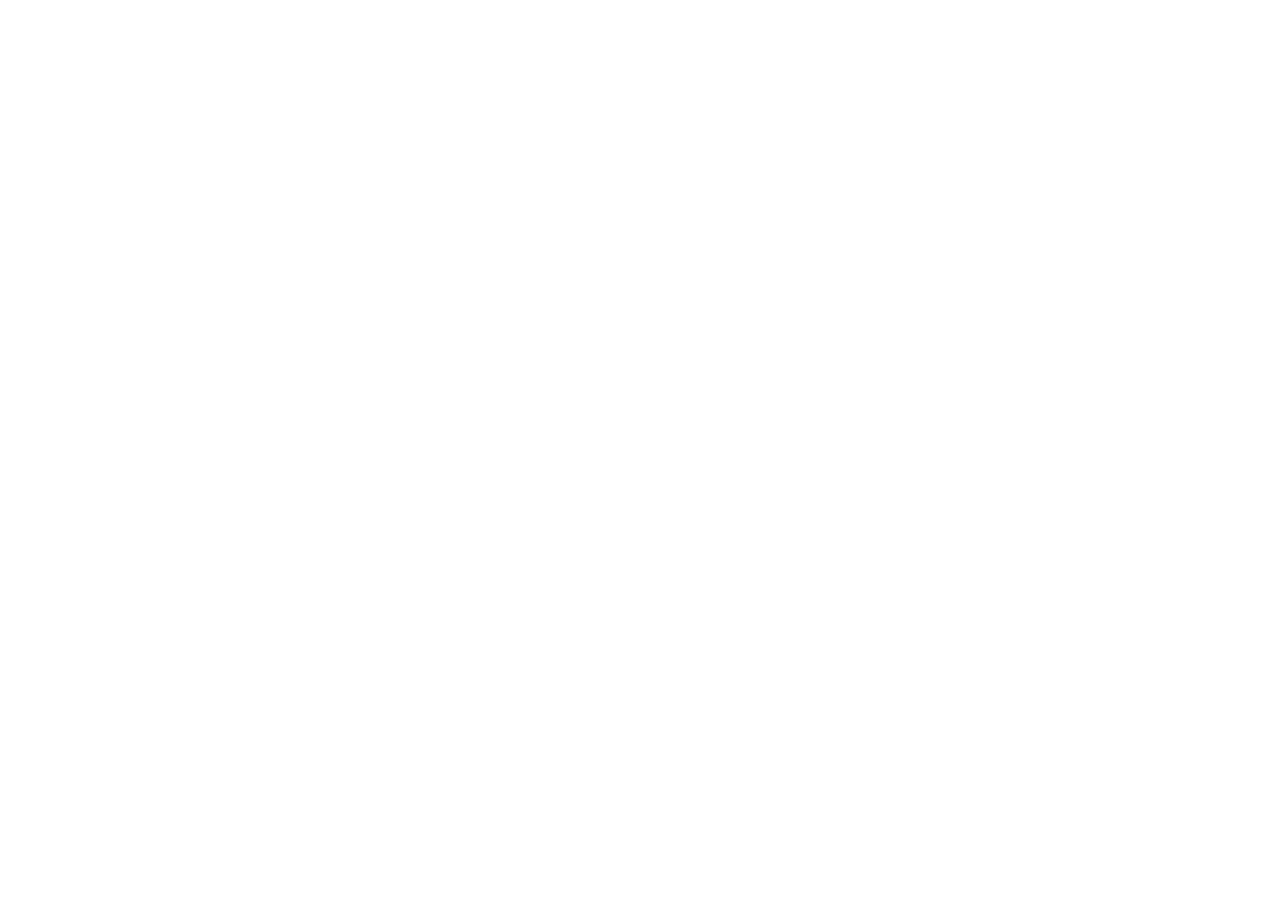
==== index.html @ 6fcc3675 "upload pic 02" ====
<html class="no-js">
	<head>
	    <meta charset="utf-8">
	    <title>aimit - software development | products | industry solutions | services for the pharmaceutical industry
</title>
		<meta name="description" content="we offer software development | products | industry solutions | services for the pharmaceutical industry, based in Vienna, Austria">
	    <meta name="robots" content="noindex, nofollow">
	    <meta name="viewport" content="width=device-width, initial-scale=1">
	    <script type="text/javascript" src="js/jquery.js"></script>
	    <link rel="stylesheet" type="text/css" href="css/style.css">

	    <link rel="icon" href="images/icon-32x32.png" sizes="32x32">
		<link rel="icon" href="images/icon-192x192.png" sizes="192x192">
		<link rel="apple-touch-icon-precomposed" href="images/icon-180x180.png">
		<meta name="msapplication-TileImage" content="images/icon-270x270.png">

		<script src="js/modernizr.js"></script>
	</head>
	<body class="home">
		<div id="aimit">
			<header>
				<a href="./"><img src="images/logo.svg" class="logo"></a>
			</header>

			<button class="nav-icon" type="button">
				<span class="nav-icon-box">
			    	<span class="nav-icon-inner"></span>
				</span>
			</button>

			<div class="nav">
				<ul>
					<li class="current-menu-item"><a href="./">home</a></li>
<!--
					 <li><a href="#">sample</a></li>
					 <li><a href="#">other stuff</a></li>
-->
				</ul>
			</div>

			<div id="splitscreen">
				<section class="section">
					<div class="spalte spalte-links">
						<div class="valign">
							<div class="valign-inner">
								<h2 class="big">we are aimit</h2>
								<div class="subtitel">software development | products | industry solutions | services</div>
								<p>for the pharmaceutical industry</p>
	            			</div>
	            		</div>
	            	</div>
	            	<div class="spalte spalte-rechts bg-pos-bot" style="background-image: url('images/home/01_e_01.jpg')">
		            	<div class="valign">
			            	<div class="valign-inner"></div>
			            </div>
			        </div>
			    </section>

				<section class="section">
					<div class="spalte spalte-links">
						<div class="valign">
							<div class="valign-inner">
								<h2>what we do</h2>
								<p>We cover the whole application lifecycle. From analyzing the need together with our customers, designing the architecture to implementing the most suitable solution in line with our quality standards.</p>
							</div>
						</div>
					</div>
					<div class="spalte spalte-rechts" style="background-image: url('images/home/924157.jpg')">
						<div class="valign">
							<div class="valign-inner"></div>
						</div>
					</div>
				</section>

				<section class="section">
					<div class="spalte spalte-links">
						<div class="valign">
							<div class="valign-inner">
								<h2>team</h2>
								<p>At the core of our company, a team of highly experienced and competent experts analyses, develops and manages successful industry solutions for our clients.</p>
	        				</div>
						</div>
	    			</div>
					<div class="spalte spalte-rechts" style="background-image: url('images/home/03.jpg')">
						<div class="valign">
							<div class="valign-inner"></div>
						</div>
	    			</div>
				</section>

				<section class="section">
					<div class="spalte spalte-links">
						<div class="valign">
							<div class="valign-inner">
								<h2>competence and experience</h2>
								<p>Several Java-based software and programming platforms are combined, developed and adapted in order to reach optimal results in meeting any challenge brought to us by our clients.</p>
	        				</div>
	        			</div>
	        		</div>
					<div class="spalte spalte-rechts" style="background-image: url('images/home/04.jpg')">
						<div class="valign">
							<div class="valign-inner"></div>
						</div>
					</div>
				</section>

				<section class="section">
					<div class="spalte spalte-links">
						<div class="valign">
							<div class="valign-inner">
								<h2>aimit solutions</h2>
								<ul>
									<li>stable and flexible</li>
									<li>tailor-made and generic</li>
									<li>we developed more than forty industry solutions for over 1000 users in scientific niche areas.</li>
								</ul>
	        				</div>
	        			</div>
	        		</div>
					<div class="spalte spalte-rechts" style="background-image: url('images/home/05.jpg')">
						<div class="valign">
							<div class="valign-inner"></div>
						</div>
					</div>
				</section>

				<section class="section">
					<div class="spalte spalte-links">
						<div class="valign">
							<div class="valign-inner">
								<h2>values</h2>
								<p>We treat each other with respect. We believe that optimal conditions for our team result in optimal solutions for our clients. Little fluctuation allows us to offer sustainable solutions and a long-term partnership with our customers.</p>
	        				</div>
	        			</div>
	        		</div>
					<div class="spalte spalte-rechts" style="background-image: url('images/home/06.jpg')">
						<div class="valign">
							<div class="valign-inner"></div>
						</div>
					</div>
				</section>

				<section class="section">
					<div class="spalte spalte-links">
						<div class="valign">
							<div class="valign-inner">
								<h2>focus</h2>
								<p>our business solutions focus on the pharma research landscape</p>
								<ul class="list-inline">
									<li>screening</li>
									<li>pk analysis</li>
									<li>animal house</li>
									<li>sample management</li>
									<li>patent drafting</li>
									<li>chemical analysis</li>
									<li>biology</li>
									<li>bioinformatics</li>
								</ul>
	        				</div>
	        			</div>
	        		</div>
					<div class="spalte spalte-rechts" style="background-image: url('images/home/07.jpg')">
						<div class="valign">
							<div class="valign-inner"></div>
						</div>
					</div>
				</section>

				<section class="section">
					<div class="spalte spalte-fullwidth">
						<div class="valign">
							<div class="valign-inner">
								<h2>our clients say...</h2>

								<div class="swiper-container">
									<div class="swiper-wrapper">
										<div class="swiper-slide">
											<p class="quote">"The medicinal chemistry ideation tool developed by aimit has transformed our compound design process for the better. It has allowed medicinal chemists to perform high-quality 2D and 3D compound design, then to discuss and further improve their ideas through collaboration with colleagues. aimit have developed the tool in a responsive and highly agile fashion through their expertise and excellent teamwork with internal employees."</p>
											<p><small>Chris S., Chemistry Department Vienna</small></p>
										</div>
										<div class="swiper-slide">
											<p class="quote">"aimit's team has proven to be a stable and reliable partner for software development for over more than a decade. Their excellent IT expertise, commitment to their projects, and outstanding know-how of our research processes has enabled them to deliver products that have improved the efficiency and quality of our work. Their approach towards delivering solutions to the identified gaps/problems at hand has made collaboration easy."</p>
											<p><small>Ingelheim<br>
												Project: in vitro solution<br>
												Jens Quant, Head of Discovery ADME at Boehringer</small></p>
										</div>
										<div class="swiper-slide">
											<p class="quote">"aimit's team has a solid understanding of our business processes and creates great ideas for providing the right software solutions. Its team members are committed to keeping the promises they made. Therefore our projects have been successfully finished in time, budget and scope. They have a good reputation in the research departments, too. In short: I wish there were more external partners like aimit..."</p>
											<p><small>Karl-Heinz Pfeifer, Head of IT RDM Assay Execution at Boehringer Ingelheim </small></p>
										</div>
									</div>
								</div>
								<div class="swiper-nav">
									<a href="#" class="swiper-prev prev"><span>previous</span></a>
									<a href="#" class="swiper-next next"><span>next</span></a>
								</div>
	        				</div>
	        			</div>
	        		</div>
				</section>

				<div class="split-nav">
					<a href="#" class="prev"><span>previous</span></a>
					<a href="#" class="next"><span>next</span></a>
				</div>
			</div>

			<footer>
				<div class="footer-links">
					<span>Schelleingasse 12/12, 1040 Vienna, Austria, <br class="visible-xs">phone <a href="tel:+4312260047">+43 1 226 00 47</a>, <a href="mailto:office@aimit.at">office@aimit.at</a></span>
				</div>
				<div class="footer-rechts">
					<a href="imprint.php" data-lightbox="#imprint" class="lightbox-trigger">Imprint</a>
				</div>
			</footer>

			<div class="lightbox-content" id="imprint">
			    <div class="container">
				    <a href="#" class="lightbox-close lightbox-close-trigger"><span>close</span></a>
				    <div class="row">
					    <div class="col-md-10 col-md-offset-1 text-center">
						<h2>Imprint</h2>

						<h4>Responsible for content</h4>
						<p>Aistleitner Markus Informationstechnologie GmbH<br>
						Schelleingasse 12/12, 1040 Vienna, Austria<br>
						phone: <a href="tel:+4312260047">+43 1 226 00 47</a><br>
						mail: <a href="mailto:office@aimit.at">office@aimit.at</a></p>

						<p>Unternehmensgegenstand: XXX<br>
						UID Nr.: ATUXXX<br>
						Geschäftsführung: XXX<br>
						Kammer: XXX<br>
						Aufsichtsbehörde: XXX</p>

						<h4>Design and development</h4>
						<p><a href="https://semu-design.at" target="_blank">SEMU-Design</a></p>

						<h4>Inhalt des Onlineangebotes</h4>
						<p>Der Autor übernimmt keinerlei Gewähr für die Aktualität, Korrektheit, Vollständigkeit oder Qualität der bereitgestellten Informationen. Haftungsansprüche gegen den Autor, welche sich auf Schäden materieller oder ideeller Art beziehen, die durch die Nutzung oder Nichtnutzung der dargebotenen Informationen bzw. durch die Nutzung fehlerhafter und unvollständiger Informationen verursacht wurden, sind grundsätzlich ausgeschlossen, sofern seitens des Autors kein nachweislich vorsätzliches oder grob fahrlässiges Verschulden vorliegt. Alle Angebote sind freibleibend und unverbindlich. Der Autor behält es sich ausdrücklich vor, Teile der Seiten oder das gesamte Angebot ohne gesonderte Ankündigung zu verändern, zu ergänzen, zu löschen oder die Veröffentlichung zeitweise oder endgültig einzustellen.</p>

						<h4>Inhalte</h4>
						<p>Die Verwendung, Veränderung und Vervielfältigung von Inhalten (Texte, Bilder etc.) der Website ist ausdrücklich verboten.</p>

						<h4>Verweise und Links</h4>
						<p>Bei direkten oder indirekten Verweisen auf fremde Internetseiten (Links), die außerhalb des Verantwortungsbereiches des Autors liegen, würde eine Haftungsverpflichtung ausschließlich in dem Fall in Kraft treten, in dem der Autor von den Inhalten Kenntnis hat und es ihm technisch möglich und zumutbar wäre, die Nutzung im Falle rechtswidriger Inhalte zu verhindern. Der Autor erklärt hiermit ausdrücklich, dass zum Zeitpunkt der Linksetzung keine illegalen Inhalte auf den zu verlinkenden Seiten erkennbar waren. Auf die aktuelle und zukünftige Gestaltung, die Inhalte oder die Urheberschaft der gelinkten/verknüpften Seiten hat der Autor keinerlei Einfluss. Deshalb distanziert er sich hiermit ausdrücklich von allen Inhalten aller gelinkten/verknüpften Seiten, die nach der Linksetzung verändert wurden. Diese Feststellung gilt für alle innerhalb des eigenen Internetangebotes gesetzten Links und Verweise sowie für Fremdeinträge in vom Autor eingerichteten Gästebüchern, Diskussionsforen und Mailinglisten. Für illegale, fehlerhafte oder unvollständige Inhalte und insbesondere für Schäden, die aus der Nutzung oder Nichtnutzung solcherart dargebotener Informationen entstehen, haftet allein der Anbieter der Seite, auf welche verwiesen wurde, nicht derjenige, der über Links auf die jeweilige Veröffentlichung lediglich verweist.</p>

						<h4>Urheber- und Kennzeichenrecht</h4>
						<p>Der Autor ist bestrebt, in allen Publikationen die Urheberrechte der verwendeten Grafiken, Tondokumente, Videosequenzen und Texte zu beachten, von ihm selbst erstellte Grafiken, Tondokumente, Videosequenzen und Texte zu nutzen oder auf lizenzfreie Grafiken, Tondokumente, Videosequenzen und Texte zurückzugreifen. Alle innerhalb des Internetangebotes genannten und ggf. durch Dritte geschützten Marken- und Warenzeichen unterliegen uneingeschränkt den Bestimmungen des jeweils gültigen Kennzeichenrechts und den Besitzrechten der jeweiligen eingetragenen Eigentümer. Allein aufgrund der bloßen Nennung ist nicht der Schluss zu ziehen, dass Markenzeichen nicht durch Rechte Dritter geschützt sind! Das Copyright für veröffentlichte, vom Autor selbst erstellte Objekte bleibt allein beim Autor der Seiten. Eine Vervielfältigung oder Verwendung solcher Grafiken, Tondokumente, Videosequenzen und Texte in anderen elektronischen oder gedruckten Publikationen ist ohne ausdrückliche Zustimmung des Autors nicht gestattet.</p>

						<h4>Privacy policy</h4>
						<p>Text goes here...</p>
				    	</div>
				    </div>
				    <a href="#" class="lightbox-close lightbox-close-trigger"><span>close</span></a>
			    </div>
			</div>
		</div>
		<script src="js/scripts.js"></script>
		<script src="js/aimit.js"></script>
	</body>
</html>
---- css/style.css ----
/*
Theme Name: aimit
Theme URI: http://www.aimit.at
Author: SEMU-Design
Author URI: https://semu-design.at
Version: 2018
Tags: aimit, vienna
*/

@import url("reset.css");
@import url("fullpage.css");
@import url("grid.css");
@import url("animate.css");
@import url("animsition.css");
@import url("swiper.css");
@import url("https://fonts.googleapis.com/css?family=Archivo+Black");
body.hidden-scroll {
	overflow: hidden;
}
* {
	margin: 0;
	padding: 0;
	-webkit-box-sizing: border-box;
	box-sizing: border-box;
}
html, body {
	min-height: 100%;
}
body {
	font-size: 16px;
	font-size: 1rem;
	line-height: 1.3;
	color: #3c3c3c;
	font-family: "Arial", sans-serif;
	padding-top: 165px;
}
@media (min-width: 1920px) {
	body {
		padding-top: 240px;
	}
}
@media (max-width: 1023px) {
	body {
		padding-top: 120px;
	}
}
body:not(.home) {
	margin-bottom: 50px;
}
body.nav-open {
	overflow: hidden !important;
	-webkit-overflow-scrolling: touch;
}
body.hidden-scroll {
	overflow: hidden;
}
body.page {
	padding-bottom: 80px;
}
.orange {
	color: #f59100;
}
strong {
	font-weight: normal !important;
	font-family: "Archivo Black", serif;
}
small {
	font-size: 75%;
}
.pad-top {
	padding-top: 25px;
}
.pad-bot {
	padding-bottom: 25px;
}
@media (min-width: 1024px) {
	.col-count-2 {
		-webkit-column-count: 2;
		-moz-column-count: 2;
		column-count: 2;
	}
}
.text-center {
	text-align: center;
}
.text-center blockquote:after {
	margin-left: auto !important;
	margin-right: auto !important;
}
.text-right {
	text-align: right;
}
.text-left {
	text-align: left;
}
.valign {
	display: table;
	table-layout: fixed;
	width: 100%;
	height: 100%;
	margin: 0;
	padding: 0;
}
.valign .valign-inner {
	display: table-cell;
	width: 100%;
	height: 100%;
	margin: 0;
	padding: 0;
	vertical-align: middle;
}
#splitscreen {
	width: 100%;
	height: 100%;
	height: 100vh !important;
}
#splitscreen .section {
	overflow: hidden;
	position: relative;
	float: left;
	width: 100%;
	height: 100%;
}
#splitscreen .section .spalte-links, #splitscreen .section .spalte-fullwidth {
	padding: 0 75px;
	color: #3c3c3c;
	background-color: #fff;
}
#splitscreen .section .spalte-links {
	float: left;
	width: 50%;
}
#splitscreen .section .spalte-rechts {
	float: right;
	width: 50%;
	color: #fff;
	background-color: #3c3c3c;
}
@media (min-width: 1024px) {
	#splitscreen .section .spalte-rechts:before {
		content: '';
		position: absolute;
		width: 100%;
		height: 100%;
		top: 0;
		left: 0;
		right: 0;
		bottom: 0;
		border: 0 solid rgba(60, 60, 60, 0.25);
		-webkit-transition: all 0.5s;
		-moz-transition: all 0.5s;
		transition: all 0.5s;
		-webkit-transition-delay: 0.2s;
		-moz-transition-delay: 0.2s;
		transition-delay: 0.2s;
	}
}
#splitscreen .section .spalte-fullwidth {
	width: 100%;
}
@media (max-width: 1023px) {
	#splitscreen .section:last-of-type {
		padding-bottom: 80px;
	}
}
@media (max-width: 1023px) {
	header {
		background: #fff;
		border-bottom: 2px solid #f59100;
	}
	#splitscreen {
		margin-top: 80px;
	}
	#splitscreen .section {
		height: auto !important;
	}
	#splitscreen .section .spalte-links, #splitscreen .section .spalte-rechts, #splitscreen .section .spalte-fullwidth {
		float: none;
		width: 100%;
	}
}
@media (max-width: 1023px) and (max-width: 1024px) {
	#splitscreen .section .spalte-links, #splitscreen .section .spalte-rechts, #splitscreen .section .spalte-fullwidth {
		height: auto !important;
	}
}
@media (max-width: 1023px) {
	#splitscreen .section .spalte-rechts {
		min-height: 50vh;
	}
	#splitscreen .section .spalte-links, #splitscreen .section .spalte-fullwidth {
		padding: 50px 25px;
	}
	#splitscreen .section .spalte-links p, #splitscreen .section .spalte-links ul li, #splitscreen .section .spalte-fullwidth p, #splitscreen .section .spalte-fullwidth ul li {
		max-width: none !important;
	}
	.valign {
		height: auto;
	}
}
@media (max-width: 767px) and (orientation: landscape) {
	#splitscreen {
		margin-top: 50px;
	}
	#splitscreen .spalte-rechts {
		min-height: 500px !important;
	}
}
@media (min-width: 1024px) {
	#splitscreen {
		-webkit-transform: translate3d(0px, 0px, 0px) !important;
		-moz-transform: translate3d(0px, 0px, 0px) !important;
		-ms-transform: translate3d(0px, 0px, 0px) !important;
		-o-transform: translate3d(0px, 0px, 0px) !important;
		transform: translate3d(0px, 0px, 0px) !important;
	}
	#splitscreen>.section .spalte-links, #splitscreen>.section .spalte-rechts, #splitscreen>.section .spalte-fullwidth {
		-webkit-transition: all 1s ease 0s;
		-moz-transition: all 1s ease 0s;
		transition: all 1s ease 0s;
		backface-visibility: hidden;
	}
	#splitscreen>.section .spalte-links, #splitscreen>.section .spalte-fullwidth {
		-webkit-transform: translateY(-100%);
		-moz-transform: translateY(-100%);
		-ms-transform: translateY(-100%);
		-o-transform: translateY(-100%);
		transform: translateY(-100%);
	}
	#splitscreen>.section .spalte-rechts {
		-webkit-transform: translateY(100%);
		-moz-transform: translateY(100%);
		-ms-transform: translateY(100%);
		-o-transform: translateY(100%);
		transform: translateY(100%);
	}
	#splitscreen>.section.active {
		z-index: 1;
	}
	#splitscreen>.section.active .spalte-links, #splitscreen>.section.active .spalte-fullwidth {
		-webkit-transform: translateY(0);
		-moz-transform: translateY(0);
		-ms-transform: translateY(0);
		-o-transform: translateY(0);
		transform: translateY(0);
	}
	#splitscreen>.section.active .spalte-rechts {
		-webkit-transform: translateY(0);
		-moz-transform: translateY(0);
		-ms-transform: translateY(0);
		-o-transform: translateY(0);
		transform: translateY(0);
	}
}
@media (min-width: 1024px) and (min-width: 1024px) {
	#splitscreen>.section.active .spalte-rechts:before {
		border-width: 150px;
	}
}
@media (min-width: 1024px) {
	#splitscreen>.section.active~.section .spalte-links, #splitscreen>.section.active~.section .spalte-fullwidth {
		-webkit-transform: translateY(100%);
		-moz-transform: translateY(100%);
		-ms-transform: translateY(100%);
		-o-transform: translateY(100%);
		transform: translateY(100%);
		opacity: 0;
	}
	#splitscreen>.section.active~.section .spalte-rechts {
		-webkit-transform: translateY(-100%);
		-moz-transform: translateY(-100%);
		-ms-transform: translateY(-100%);
		-o-transform: translateY(-100%);
		transform: translateY(-100%);
	}
	#splitscreen>.section {
		position: absolute;
		top: 0;
		left: 0;
	}
}
p {
	line-height: 1.4;
}
img {
	width: 100%;
	height: auto;
}
.trenner-bild {
	margin-top: 50px;
	margin-bottom: 50px;
}
@media (min-width: 1920px) {
	.trenner-bild {
		margin-top: 100px;
		margin-bottom: 100px;
	}
}
.spalte-links, .spalte-rechts, .spalte-fullwidth {
	height: 100%;
	background-size: cover;
	background-position: center center;
}
@media (min-width: 1024px) {
	.bg-pos-bot {
		background-position: center bottom;
	}
}
.logo-inline {
	display: inline;
	width: auto;
	height: 30px;
	margin-bottom: 0;
}
@media (max-width: 1023px) {
	.logo-inline {
		height: 20px;
		margin-bottom: 0;
	}
}
.titel, h2 {
	font-family: "Archivo Black", serif;
	margin-bottom: .5em;
	line-height: 1.1;
	font-size: 35px;
	font-size: 2.1875rem;
}
.titel strong, h2 strong {
	color: #f59100;
}
.titel.big, h2.big {
	line-height: 1.2;
	font-size: 45px;
	font-size: 2.8125rem;
}
.titel.big .logo-inline, h2.big .logo-inline {
	height: 40px;
}
@media (max-width: 1023px) {
	.titel.big .logo-inline, h2.big .logo-inline {
		height: 25px;
		margin-bottom: -1px;
	}
}
.subtitel, h3, h4, h5 {
	display: block;
	line-height: 1.1;
	color: #3c3c3c;
	font-size: 25px;
	font-size: 1.5625rem;
}
.subtitel+p, h3+p, h4+p, h5+p {
	margin-top: 25px;
}
h3, h4, h5 {
	font-family: "Archivo Black", serif;
}
h4, h5 {
	font-size: 20px;
	font-size: 1.25rem;
}
p+h4, li h4, ul+h4, p+h5, li h5, ul+h5 {
	margin-top: 50px;
}
h5 {
	font-size: 18px;
	font-size: 1.125rem;
}
.spalte-links p, .spalte-links ul li, spalte-fullwidth p, spalte-fullwidth ul li, .inhalt p, .inhalt ul li {
	font-size: 18px;
	font-size: 1.125rem;
	line-height: 1.45;
	margin-bottom: .75em;
}
@media (min-width: 1200px) and (min-height: 600px) {
	.spalte-links ul li, .spalte-links .col-md-6 p, spalte-fullwidth ul li, spalte-fullwidth .col-md-6 p, .inhalt ul li, .inhalt .col-md-6 p {
		max-width: 85%;
	}
}
.spalte-links .fullwidth ul li, .spalte-links .fullwidth p, .spalte-links .fullwidth .col-md-6, .spalte-links .fullwidth blockquote, spalte-fullwidth .fullwidth ul li, spalte-fullwidth .fullwidth p, spalte-fullwidth .fullwidth .col-md-6, spalte-fullwidth .fullwidth blockquote, .inhalt .fullwidth ul li, .inhalt .fullwidth p, .inhalt .fullwidth .col-md-6, .inhalt .fullwidth blockquote {
	max-width: none !important;
	width: 100%;
}
.spalte-links p:last-of-type, spalte-fullwidth p:last-of-type, .inhalt p:last-of-type {
	margin-bottom: 0;
}
.spalte-links ul, spalte-fullwidth ul, .inhalt ul {
	list-style: none;
	margin: 0;
	padding: 0;
	margin-top: 25px;
}
.spalte-links ul li, spalte-fullwidth ul li, .inhalt ul li {
	position: relative;
	padding-left: 25px;
	overflow: visible;
}
.spalte-links ul li:before, spalte-fullwidth ul li:before, .inhalt ul li:before {
	position: absolute;
	display: block;
	content: '\2022';
	text-indent: -999999px;
	left: 0;
	width: 10px;
	height: 20px;
	background-repeat: no-repeat;
	background-image: url("../images/punkt-orange.svg");
	background-size: 10px 10px;
	background-position: 0 8px;
}
@media (min-width: 1920px) {
	.spalte-links ul li, spalte-fullwidth ul li, .inhalt ul li {
		padding-left: 50px;
	}
	.spalte-links ul li:before, spalte-fullwidth ul li:before, .inhalt ul li:before {
		width: 20px;
		height: 40px;
		background-size: 20px 20px;
		background-position: 0 16px;
	}
}
@media (min-width: 1024px) {
	.spalte-links ul.list-inline li, spalte-fullwidth ul.list-inline li, .inhalt ul.list-inline li {
		width: 45%;
		display: inline-block;
	}
}
.spalte-links ul+h2, .spalte-links ul+h3, spalte-fullwidth ul+h2, spalte-fullwidth ul+h3, .inhalt ul+h2, .inhalt ul+h3 {
	margin-top: 50px;
}
@media (max-width: 1023px) {
	.spalte-links ul+h2, .spalte-links ul+h3, spalte-fullwidth ul+h2, spalte-fullwidth ul+h3, .inhalt ul+h2, .inhalt ul+h3 {
		margin-top: 25px;
	}
}
.spalte-links a, spalte-fullwidth a, .inhalt a {
	color: #3c3c3c;
	text-decoration: none;
	font-weight: bold;
	-webkit-transition: all 0.25s;
	-moz-transition: all 0.25s;
	transition: all 0.25s;
}
.spalte-links a:hover, spalte-fullwidth a:hover, .inhalt a:hover {
	color: #f59100;
	border-color: #f59100;
}
@media (min-width: 1200px) and (min-height: 600px) {
	.spalte-links p {
		max-width: 85%;
	}
}
.split-nav, .scroll-down {
	position: absolute;
	bottom: 60px;
	left: 75px;
	z-index: 1;
	-webkit-touch-callout: none;
	-webkit-user-select: none;
	-moz-user-select: none;
	-ms-user-select: none;
	user-select: none;
}
.split-nav span, .scroll-down span {
	display: none;
}
.split-nav a, .scroll-down a {
	width: 30px;
	height: 20px;
	display: inline-block;
	margin: 0;
	background-repeat: no-repeat;
	-webkit-transition: all 0.4s;
	-moz-transition: all 0.4s;
	transition: all 0.4s;
}
.split-nav a.next, .scroll-down a.next {
	background-image: url("../images/pfeil-unten.svg");
}
.split-nav a.prev, .scroll-down a.prev {
	background-image: url("../images/pfeil-oben.svg");
}
.split-nav a.bounce, .scroll-down a.bounce {
	-webkit-animation: bounce 2s infinite;
	-moz-animation: bounce 2s infinite;
	animation: bounce 2s infinite;
}
.split-nav a.inaktiv, .scroll-down a.inaktiv {
	opacity: .25;
	cursor: default;
}
@media (max-width: 1023px) {
	.split-nav, .scroll-down {
		display: none;
	}
}
.scroll-down a.next {
	background-image: url("../images/pfeil-unten-weiss.svg");
}
@-webkit-keyframes bounce {
	0%, 20%, 50%, 80%, 100% {
		-webkit-transform: translateY(0);
	}
	40% {
		-webkit-transform: translateY(-20px);
	}
	60% {
		-webkit-transform: translateY(-10px);
	}
}
@-moz-keyframes bounce {
	0%, 20%, 50%, 80%, 100% {
		-moz-transform: translateY(0);
	}
	40% {
		-moz-transform: translateY(-20px);
	}
	60% {
		-moz-transform: translateY(-10px);
	}
}
@keyframes bounce {
	0%, 20%, 50%, 80%, 100% {
		-webkit-transform: translateY(0);
		-moz-transform: translateY(0);
		-ms-transform: translateY(0);
		-o-transform: translateY(0);
		transform: translateY(0);
	}
	40% {
		-webkit-transform: translateY(-20px);
		-moz-transform: translateY(-20px);
		-ms-transform: translateY(-20px);
		-o-transform: translateY(-20px);
		transform: translateY(-20px);
	}
	60% {
		-webkit-transform: translateY(-10px);
		-moz-transform: translateY(-10px);
		-ms-transform: translateY(-10px);
		-o-transform: translateY(-10px);
		transform: translateY(-10px);
	}
}
header {
	position: fixed;
	top: 0;
	z-index: 10;
	width: 100%;
	padding: 30px 75px;
	-webkit-transition: all 0.4s;
	-moz-transition: all 0.4s;
	transition: all 0.4s;
}
header.scrolled:not(.nav-open) {
	background: #fff;
	background: rgba(255, 255, 255, 0.85);
}
header a {
	display: inline-block;
}
@media (max-width: 1023px) {
	header {
		background: #fff !important;
		padding: 15px 25px;
	}
}
@media (min-width: 1024px) {
	body.home header {
		background: none;
	}
	body.home header:before {
		content: '';
		position: absolute;
		z-index: -1;
		top: 0;
		left: 0;
		background: #fff;
		width: 50%;
		height: 110px;
	}
}
.logo {
	height: 50px;
	width: 165px;
}
@media (min-width: 1680px) {
	.logo {
		height: 80px;
		width: 265px;
	}
}
.nav {
	height: 100vh;
	position: fixed;
	z-index: 9;
	width: 100vw;
	right: 0;
	top: 0;
	display: table;
	-webkit-transform: translateX(100%);
	-moz-transform: translateX(100%);
	-ms-transform: translateX(100%);
	-o-transform: translateX(100%);
	transform: translateX(100%);
	-webkit-transition: all 0.6s;
	-moz-transition: all 0.6s;
	transition: all 0.6s;
}
.nav.is-visible {
	-webkit-transform: translateX(0);
	-moz-transform: translateX(0);
	-ms-transform: translateX(0);
	-o-transform: translateX(0);
	transform: translateX(0);
}
@media (min-width: 1024px) {
	.nav.is-visible {
		border-left-width: 50vw;
	}
	.nav.is-visible:before {
		width: 50%;
		background: rgba(255, 255, 255, 0.85);
		content: '';
		display: block;
		position: absolute;
		left: 0;
		height: 100%;
	}
}
.nav.is-visible li {
	-webkit-transform: translate3d(0, 0, 0) !important;
	-moz-transform: translate3d(0, 0, 0) !important;
	-ms-transform: translate3d(0, 0, 0) !important;
	-o-transform: translate3d(0, 0, 0) !important;
	transform: translate3d(0, 0, 0) !important;
}
.nav ul {
	list-style: none;
	display: table-cell;
	vertical-align: middle;
	text-align: center;
	padding: 0;
	margin: 0;
	background: rgba(60, 60, 60, 0.85);
}
@media (min-width: 1024px) {
	.nav ul {
		width: 50%;
		width: 50vw;
	}
}
.nav ul li {
	font-family: "Arial", sans-serif;
	margin: 2em 0;
	-webkit-transition: -webkit-transform 1s;
	-moz-transition: -moz-transform 1s;
	transition: transform 1s;
}
.nav ul li a {
	color: #fff;
	font-size: 35px;
	font-size: 2.1875rem;
	text-decoration: none;
	display: inline-block;
	position: relative;
}
@media (max-width: 1023px) {
	.nav ul li a {
		font-size: 25px;
		font-size: 1.5625rem;
	}
}
.nav ul li.current-menu-item a {
	color: #f59100;
	font-family: "Archivo Black", serif;
}
.nav ul li.current-menu-item a:after {
	width: 100%;
}
.nav ul li:nth-child(1) {
	-webkit-transform: translate3d(500px, 0, 0);
	-moz-transform: translate3d(500px, 0, 0);
	-ms-transform: translate3d(500px, 0, 0);
	-o-transform: translate3d(500px, 0, 0);
	transform: translate3d(500px, 0, 0);
}
.nav ul li:nth-child(2) {
	-webkit-transform: translate3d(1000px, 0, 0);
	-moz-transform: translate3d(1000px, 0, 0);
	-ms-transform: translate3d(1000px, 0, 0);
	-o-transform: translate3d(1000px, 0, 0);
	transform: translate3d(1000px, 0, 0);
}
.nav ul li:nth-child(3) {
	-webkit-transform: translate3d(1500px, 0, 0);
	-moz-transform: translate3d(1500px, 0, 0);
	-ms-transform: translate3d(1500px, 0, 0);
	-o-transform: translate3d(1500px, 0, 0);
	transform: translate3d(1500px, 0, 0);
}
.nav ul li:nth-child(4) {
	-webkit-transform: translate3d(2000px, 0, 0);
	-moz-transform: translate3d(2000px, 0, 0);
	-ms-transform: translate3d(2000px, 0, 0);
	-o-transform: translate3d(2000px, 0, 0);
	transform: translate3d(2000px, 0, 0);
}
.nav ul li:nth-child(5) {
	-webkit-transform: translate3d(2500px, 0, 0);
	-moz-transform: translate3d(2500px, 0, 0);
	-ms-transform: translate3d(2500px, 0, 0);
	-o-transform: translate3d(2500px, 0, 0);
	transform: translate3d(2500px, 0, 0);
}
.nav ul li:nth-child(6) {
	-webkit-transform: translate3d(3000px, 0, 0);
	-moz-transform: translate3d(3000px, 0, 0);
	-ms-transform: translate3d(3000px, 0, 0);
	-o-transform: translate3d(3000px, 0, 0);
	transform: translate3d(3000px, 0, 0);
}
.nav ul li:nth-child(7) {
	-webkit-transform: translate3d(3500px, 0, 0);
	-moz-transform: translate3d(3500px, 0, 0);
	-ms-transform: translate3d(3500px, 0, 0);
	-o-transform: translate3d(3500px, 0, 0);
	transform: translate3d(3500px, 0, 0);
}
.nav ul li:nth-child(8) {
	-webkit-transform: translate3d(4000px, 0, 0);
	-moz-transform: translate3d(4000px, 0, 0);
	-ms-transform: translate3d(4000px, 0, 0);
	-o-transform: translate3d(4000px, 0, 0);
	transform: translate3d(4000px, 0, 0);
}
.nav ul li:nth-child(9) {
	-webkit-transform: translate3d(4500px, 0, 0);
	-moz-transform: translate3d(4500px, 0, 0);
	-ms-transform: translate3d(4500px, 0, 0);
	-o-transform: translate3d(4500px, 0, 0);
	transform: translate3d(4500px, 0, 0);
}
.nav ul li:nth-child(10) {
	-webkit-transform: translate3d(5000px, 0, 0);
	-moz-transform: translate3d(5000px, 0, 0);
	-ms-transform: translate3d(5000px, 0, 0);
	-o-transform: translate3d(5000px, 0, 0);
	transform: translate3d(5000px, 0, 0);
}
.no-touch .nav ul li a:hover, .no-touch .nav ul li a:focus, .no-touch .nav ul li a:active {
	cursor: pointer;
}
.no-touch .nav ul li a:hover:after, .no-touch .nav ul li a:focus:after, .no-touch .nav ul li a:active:after {
	width: 100%;
}
.no-touch .nav ul li a:after {
	content: '';
	position: absolute;
	left: 0;
	bottom: 0;
	height: 2px;
	width: 0;
	transition: width 0.4s;
	background: #fff;
}
@media (max-width: 1023px) {
	.nav {
		width: 100%;
		-webkit-transform: translateX(100%);
		-moz-transform: translateX(100%);
		-ms-transform: translateX(100%);
		-o-transform: translateX(100%);
		transform: translateX(100%);
		border-left: none;
	}
}
.nav-icon {
	position: fixed;
	right: 75px;
	top: 30px;
	outline: none;
	z-index: 11;
	padding: 15px 0;
	display: inline-block;
	cursor: pointer;
	transition-property: opacity, filter;
	transition-duration: 0.15s;
	transition-timing-function: linear;
	font: inherit;
	color: inherit;
	text-transform: none;
	background-color: transparent;
	border: 0;
	margin: 0;
	overflow: visible;
}
@media (max-width: 1023px) {
	.nav-icon {
		top: 15px;
		right: 25px;
	}
}
.nav-icon .nav-icon-box {
	width: 36px;
	height: 32px;
	padding: 0 6px;
	background: #f59100;
	display: inline-block;
	position: relative;
	-webkit-transform: scale(0.75);
	-moz-transform: scale(0.75);
	-ms-transform: scale(0.75);
	-o-transform: scale(0.75);
	transform: scale(0.75);
}
@media (min-width: 1920px) {
	.nav-icon .nav-icon-box {
		width: 72px;
		height: 64px;
		padding: 0 12px;
	}
}
.nav-icon .nav-icon-box .nav-icon-inner {
	display: block;
	top: 50%;
	margin-top: -2px;
	-webkit-transition-duration: 0.22s;
	-moz-transition-duration: 0.22s;
	transition-duration: 0.22s;
}
@media (min-width: 1920px) {
	.nav-icon .nav-icon-box .nav-icon-inner {
		margin-top: -4px;
	}
}
.nav-icon .nav-icon-box .nav-icon-inner, .nav-icon .nav-icon-box .nav-icon-inner::before, .nav-icon .nav-icon-box .nav-icon-inner::after {
	width: 24px;
	height: 4px;
	background-color: #3c3c3c;
	position: absolute;
	-webkit-transition: -webkit-transform 0.15s ease;
	-moz-transition: -moz-transform 0.15s ease;
	transition: transform 0.15s ease;
}
@media (min-width: 1920px) {
	.nav-icon .nav-icon-box .nav-icon-inner, .nav-icon .nav-icon-box .nav-icon-inner::before, .nav-icon .nav-icon-box .nav-icon-inner::after {
		width: 48px;
		height: 8px;
	}
}
.nav-icon .nav-icon-box .nav-icon-inner::before, .nav-icon .nav-icon-box .nav-icon-inner::after {
	content: "";
	display: block;
}
.nav-icon .nav-icon-box .nav-icon-inner::before {
	top: -8px;
	-webkit-transition: top 0.1s 0.25s ease-in, opacity 0.1s ease-in;
	-moz-transition: top 0.1s 0.25s ease-in, opacity 0.1s ease-in;
	transition: top 0.1s 0.25s ease-in, opacity 0.1s ease-in;
}
@media (min-width: 1920px) {
	.nav-icon .nav-icon-box .nav-icon-inner::before {
		top: -16px;
	}
}
.nav-icon .nav-icon-box .nav-icon-inner::after {
	width: 18px;
	bottom: -8px;
	-webkit-transition: bottom 0.1s 0.25s ease-in, -webkit-transform 0.22s cubic-bezier(0.55, 0.055, 0.675, 0.19), width 0.3s;
	-moz-transition: bottom 0.1s 0.25s ease-in, -moz-transform 0.22s cubic-bezier(0.55, 0.055, 0.675, 0.19), width 0.3s;
	transition: bottom 0.1s 0.25s ease-in, transform 0.22s cubic-bezier(0.55, 0.055, 0.675, 0.19), width 0.3s;
}
@media (min-width: 1920px) {
	.nav-icon .nav-icon-box .nav-icon-inner::after {
		width: 36px;
		bottom: -16px;
	}
}
.nav-icon:hover .nav-icon-inner::after, .nav-icon.is-active .nav-icon-inner:after {
	width: 24px;
}
@media (min-width: 1920px) {
	.nav-icon:hover .nav-icon-inner::after, .nav-icon.is-active .nav-icon-inner:after {
		width: 48px;
	}
}
.nav-icon.is-active .nav-icon-inner {
	-webkit-transform: rotate(225deg);
	-moz-transform: rotate(225deg);
	-ms-transform: rotate(225deg);
	-o-transform: rotate(225deg);
	transform: rotate(225deg);
	-webkit-transition-delay: 0.12s;
	-moz-transition-delay: 0.12s;
	transition-delay: 0.12s;
}
.nav-icon.is-active .nav-icon-inner::before {
	top: 0;
	opacity: 0;
	-webkit-transition: top 0.1s ease-out, opacity 0.1s 0.12s ease-out;
	-moz-transition: top 0.1s ease-out, opacity 0.1s 0.12s ease-out;
	transition: top 0.1s ease-out, opacity 0.1s 0.12s ease-out;
}
.nav-icon.is-active .nav-icon-inner::after {
	bottom: 0;
	-webkit-transform: rotate(-90deg);
	-moz-transform: rotate(-90deg);
	-ms-transform: rotate(-90deg);
	-o-transform: rotate(-90deg);
	transform: rotate(-90deg);
	-webkit-transition: bottom 0.1s ease-out, -webkit-transform 0.22s 0.12s cubic-bezier(0.215, 0.61, 0.355, 1);
	-moz-transition: bottom 0.1s ease-out, -moz-transform 0.22s 0.12s cubic-bezier(0.215, 0.61, 0.355, 1);
	transition: bottom 0.1s ease-out, transform 0.22s 0.12s cubic-bezier(0.215, 0.61, 0.355, 1);
}
form label {
	display: block;
	margin-bottom: 10px;
	font-size: 16px;
	font-size: 1rem;
}
@media (min-width: 1920px) {
	form label {
		font-size: 32px;
		font-size: 2rem;
	}
}
form input, form textarea {
	font-family: "Arial", sans-serif;
	color: #3c3c3c;
	display: block;
	-webkit-appearance: none;
	width: 100%;
	padding: 10px 5px 5px;
	line-height: 1;
	font-size: 16px;
	font-size: 1rem;
	outline: none;
	border: 1px solid #ddd;
	-webkit-transition: all 0.25s;
	-moz-transition: all 0.25s;
	transition: all 0.25s;
	margin-bottom: 25px;
}
@media (min-width: 1024px) {
	form input, form textarea {
		max-width: 350px;
	}
}
@media (min-width: 1920px) {
	form input, form textarea {
		max-width: 700px;
		font-size: 32px;
		font-size: 2rem;
	}
}
form input:focus, form textarea:focus {
	border-color: #f59100;
	color: #f59100;
}
form input[type=submit] {
	border: none;
	background: #3c3c3c;
	color: #fff;
	text-align: left;
	width: auto;
}
form input[type=submit]:hover {
	background: #f59100;
	color: #fff;
}
form textarea {
	height: 100px;
	resize: none;
}
#map {
	width: 100%;
	height: 300px;
}
@media (max-width: 767px) {
	#map {
		height: 250px;
	}
}
@media (min-width: 1920px) {
	#map {
		height: 600px;
	}
}
.kontaktinfo {
	position: absolute;
	bottom: 20px;
	left: 0;
	width: 100%;
	font-size: 12px;
	font-size: 0.75rem;
	text-align: center;
}
.kontaktinfo, .kontaktinfo a {
	color: #fff;
	text-decoration: none;
}
.kontaktinfo span {
	display: inline-block;
	margin-right: 5px;
}
@media (min-width: 1024px) {
	.kontaktinfo {
		display: none !important;
	}
}
sidebar, aside {
	position: fixed;
	white-space: nowrap;
	background: none;
	pointer-events: none;
	font-size: 14px;
	font-size: 0.875rem;
	top: 0;
	height: 100vh;
	width: 50px;
}
@media (max-width: 1023px) {
	sidebar, aside {
		display: none !important;
	}
}
sidebar>div, aside>div {
	position: absolute;
	align-self: end;
	text-transform: lowercase;
	justify-self: start;
	padding: 0;
	text-align: right;
	align-self: start;
	justify-self: end;
	padding: 0;
	display: inline-block;
}
sidebar>div article, aside>div article {
	-webkit-transform: rotate(90deg);
	-moz-transform: rotate(90deg);
	-ms-transform: rotate(90deg);
	-o-transform: rotate(90deg);
	transform: rotate(90deg);
}
sidebar>div a, aside>div a {
	pointer-events: all;
	color: #3c3c3c;
	text-decoration: none;
	border: none;
	position: relative;
	-webkit-transition: all 0.4s;
	-moz-transition: all 0.4s;
	transition: all 0.4s;
}
sidebar>div a:hover, sidebar>div a:focus, sidebar>div a:active, aside>div a:hover, aside>div a:focus, aside>div a:active {
	cursor: pointer;
}
sidebar>div a:hover:after, sidebar>div a:focus:after, sidebar>div a:active:after, aside>div a:hover:after, aside>div a:focus:after, aside>div a:active:after {
	width: 100%;
}
sidebar>div a:after, aside>div a:after {
	content: '';
	position: absolute;
	bottom: -2px;
	left: 0;
	height: 2px;
	width: 0;
	transition: width 0.4s;
	background-color: #3c3c3c;
}
@media (min-width: 1920px) {
	sidebar, aside {
		width: 100px;
	}
}
sidebar {
	left: 0;
	z-index: 12;
}
sidebar>div {
	position: absolute;
	bottom: 0;
	left: 50%;
	-webkit-transform: rotate(-90deg) translateY(-50%);
	-moz-transform: rotate(-90deg) translateY(-50%);
	-ms-transform: rotate(-90deg) translateY(-50%);
	-o-transform: rotate(-90deg) translateY(-50%);
	transform: rotate(-90deg) translateY(-50%);
	-webkit-transform-origin: 0 0;
	-moz-transform-origin: 0 0;
	-ms-transform-origin: 0 0;
	-o-transform-origin: 0 0;
	transform-origin: 0 0;
}
sidebar>div a {
	margin-right: 20px;
}
aside {
	right: 0;
	z-index: 11;
}
aside>div {
	left: 50%;
	top: 50%;
	bottom: auto;
	right: auto;
	-webkit-transform: translateX(-50%) translateY(-50%);
	-moz-transform: translateX(-50%) translateY(-50%);
	-ms-transform: translateX(-50%) translateY(-50%);
	-o-transform: translateX(-50%) translateY(-50%);
	transform: translateX(-50%) translateY(-50%);
}
aside>div span {
	display: inline-block;
	margin-left: 20px;
	margin-right: 5px;
}
.home aside, .page-template-agentwho aside, .nav-open aside {
	text-shadow: 0 0 20px black;
}
.home aside a, .page-template-agentwho aside a, .nav-open aside a {
	color: #fff;
}
.home aside a:after, .page-template-agentwho aside a:after, .nav-open aside a:after {
	background-color: #fff;
}
.page-template-agentwho .titel {
	text-shadow: 0 0 20px black;
}
img {
	max-width: 100%;
	height: auto;
}
.stempel:before {
	content: '';
	display: block;
	position: absolute;
	top: -62.5px;
	left: -25px;
	z-index: 1;
	width: 100px;
	height: 100px;
	background: url("../images/stempel.svg") center center no-repeat;
}
@media (max-width: 992px) {
	.stempel:before {
		left: 50%;
		right: auto;
		-webkit-transform: translateX(-50%);
		-moz-transform: translateX(-50%);
		-ms-transform: translateX(-50%);
		-o-transform: translateX(-50%);
		transform: translateX(-50%);
	}
}
@media (min-width: 1920px) {
	.stempel:before {
		width: 180px;
		height: 180px;
		top: -125px;
		left: -62.5px;
	}
}
blockquote {
	font-family: "Archivo Black", serif;
	margin-bottom: 50px;
	width: 85%;
}
blockquote:after {
	content: '';
	display: block;
	width: 25%;
	height: 2px;
	background: #f59100;
	margin: 25px 0;
}
blockquote h2 {
	margin-bottom: 6.25px;
}
.spalte-links blockquote p, .spalte-fullwidth blockquote p, .inhalt blockquote p {
	font-size: 20px;
	font-size: 1.25rem;
}
p+p {
	margin-top: 25px;
}
p+h2, p+h3 {
	margin-top: 50px;
}
p a {
	color: #3c3c3c;
	font-weight: bold;
	text-decoration: none;
	-webkit-transition: all 0.25s;
	-moz-transition: all 0.25s;
	transition: all 0.25s;
}
p a:hover {
	color: #f59100;
}
.row.mar-top-big {
	margin-top: 100px;
}
@media (max-width: 1023px) {
	.row.mar-top-big {
		margin-top: 50px;
	}
}
@media (min-width: 1920px) {
	.row.mar-top-big {
		margin-top: 200px;
	}
}
.row.mar-top-bigger {
	margin-top: 150px;
}
@media (max-width: 1023px) {
	.row.mar-top-bigger {
		margin-top: 100px;
	}
}
@media (min-width: 1920px) {
	.row.mar-top-bigger {
		margin-top: 200px;
	}
}
.headerbild {
	max-height: 100vh;
	width: 100%;
	overflow: hidden;
	position: relative;
}
.headerbild:after {
	content: '';
	height: 100px;
	position: absolute;
	bottom: 0;
	left: 0;
	width: 100%;
	background: -moz-linear-gradient(top, rgba(0, 0, 0, 0.001) 0%, rgba(0, 0, 0, 0.5) 100%);
	background: -webkit-linear-gradient(top, rgba(0, 0, 0, 0.001) 0%, rgba(0, 0, 0, 0.5) 100%);
	background: linear-gradient(to bottom, rgba(0, 0, 0, 0.001) 0%, rgba(0, 0, 0, 0.5) 100%);
	filter: progid:DXImageTransform.Microsoft.gradient( startColorstr='#80000000', endColorstr='#80000000', GradientType=0);
}
.headerbild img {
	width: 100%;
	height: auto;
}
.headerbild .titel {
	position: absolute;
	bottom: 50px;
	width: 100%;
	text-align: center;
	color: #fff;
	z-index: 2;
	text-shadow: 0 0 2em #000;
}
.person {
	position: relative;
	margin-top: 100px;
}
@media (min-width: 1920px) {
	.person {
		margin-top: 200px;
	}
}
.person img {
	margin-bottom: 25px;
}
.person h2 {
	margin-bottom: 6.25px;
}
@media (min-width: 768px) {
	.person h2, .person h3 {
		line-height: 2rem;
	}
	.person h2 {
		float: left;
	}
	.person h3 {
		float: right;
	}
}
.person .agent {
	position: absolute;
	left: 12.5px;
	top: -50px;
	font-family: "Archivo Black", serif;
	text-align: center;
	z-index: 2;
	font-size: 25px;
	font-size: 1.5625rem;
}
.person .agent span {
	display: block;
	font-size: 65px;
	font-size: 4.0625rem;
	margin-top: -10px;
	color: #f59100;
	font-family: "Arial", sans-serif;
	text-shadow: 0 0 50px #fff;
}
@media (min-width: 992px) {
	.person .agent span.text {
		margin-top: -20px;
	}
}
@media (max-width: 991px) {
	.person .agent span.text {
		font-size: 40px;
		font-size: 2.5rem;
	}
}
@media (min-width: 767px) {
	.person .agent.rechts {
		left: auto;
		right: 25px;
	}
}
.person .social {
	position: absolute;
	right: 0;
	top: 0;
	border-bottom: 2px solid #f59100;
}
.person .social a {
	padding: 12.5px;
	color: #fff;
	font-size: 25px;
	font-size: 1.5625rem;
	text-decoration: none;
	display: inline-block;
	-webkit-transition: all 0.4s;
	-moz-transition: all 0.4s;
	transition: all 0.4s;
}
.person .social a:hover {
	color: #f59100;
}
@media (min-width: 767px) {
	.person .social.links {
		left: 0;
		right: auto;
	}
}
.relative {
	position: relative;
}
@media (min-width: 768px) {
	.facts-links, .facts-rechts {
		top: 50%;
		bottom: auto;
		-webkit-transform: translateY(-50%);
		-moz-transform: translateY(-50%);
		-ms-transform: translateY(-50%);
		-o-transform: translateY(-50%);
		transform: translateY(-50%);
		position: absolute;
	}
}
.facts-links strong, .facts-rechts strong {
	display: block;
	color: #f59100;
}
.facts-links li, .facts-rechts li {
	max-width: 100% !important;
}
.facts-links li:before, .facts-rechts li:before {
	height: 20px !important;
	background-position: 0 4px !important;
}
@media (min-width: 1920px) {
	.facts-links li:before, .facts-rechts li:before {
		height: 40px !important;
		background-position: 0 6px !important;
	}
}
@media (min-width: 768px) {
	.facts-links {
		left: 0;
	}
	.facts-rechts {
		right: 0;
	}
}
@media (min-width: 1200px) {
	.titel, h2 {
		font-size: 40px;
		font-size: 2.5rem;
	}
	.titel.big, h2.big {
		font-size: 50px;
		font-size: 3.125rem;
	}
}
@media (min-width: 1680px) {
	.titel, h2 {
		font-size: 40px;
		font-size: 2.5rem;
	}
	.titel.big, h2.big {
		font-size: 50px;
		font-size: 3.125rem;
	}
	.subtitel, h3 {
		font-size: 30px;
		font-size: 1.875rem;
	}
	h4 {
		font-size: 25px;
		font-size: 1.5625rem;
	}
	h5 {
		font-size: 22px;
		font-size: 1.375rem;
	}
	p, .lightbox-close {
		font-size: 20px;
		font-size: 1.25rem;
	}
	.inhalt p, .inhalt ul li, .spalte-links p, .spalte-links ul li, .spalte-fullwidth p, .spalte-fullwidth ul li {
		font-size: 20px;
		font-size: 1.25rem;
	}
	.inhalt blockquote p, .spalte-links blockquote p, .spalte-fullwidth blockquote p {
		font-size: 25px;
		font-size: 1.5625rem;
	}
	.nav ul li a {
		font-size: 40px;
		font-size: 2.5rem;
	}
	sidebar, aside {
		font-size: 16px;
		font-size: 1rem;
	}
	.person .agent {
		font-size: 19px;
		font-size: 1.1875rem;
	}
	.person .agent span {
		font-size: 70px;
		font-size: 4.375rem;
	}
	.person .social a {
		font-size: 30px;
		font-size: 1.875rem;
	}
}
@media (min-width: 1920px) {
	.titel, h2 {
		font-size: 45px;
		font-size: 2.8125rem;
	}
	.titel.big, h2.big {
		font-size: 55px;
		font-size: 3.4375rem;
	}
	.subtitel, h3 {
		font-size: 35px;
		font-size: 2.1875rem;
	}
	h4 {
		font-size: 30px;
		font-size: 1.875rem;
	}
	h5 {
		font-size: 26px;
		font-size: 1.625rem;
	}
	p, .lightbox-close {
		font-size: 25px;
		font-size: 1.5625rem;
	}
	.inhalt p, .inhalt ul li, .spalte-links p, .spalte-links ul li, .spalte-fullwidth p, .spalte-fullwidth ul li {
		font-size: 25px;
		font-size: 1.5625rem;
	}
	.inhalt blockquote p, .spalte-links blockquote p, .spalte-fullwidth blockquote p {
		font-size: 30px;
		font-size: 1.875rem;
	}
	.nav ul li a {
		font-size: 45px;
		font-size: 2.8125rem;
	}
	sidebar, aside {
		font-size: 20px;
		font-size: 1.25rem;
	}
	.person .agent {
		font-size: 25px;
		font-size: 1.5625rem;
	}
	.person .agent span {
		font-size: 75px;
		font-size: 4.6875rem;
	}
	.person .social a {
		font-size: 35px;
		font-size: 2.1875rem;
	}
}
@media (min-width: 2350px) {
	.titel, h2 {
		font-size: 60px;
		font-size: 3.75rem;
	}
	.titel.big, h2.big {
		font-size: 75px;
		font-size: 4.6875rem;
	}
	.subtitel, h3 {
		font-size: 45px;
		font-size: 2.8125rem;
	}
	h4 {
		font-size: 40px;
		font-size: 2.5rem;
	}
	h5 {
		font-size: 35px;
		font-size: 2.1875rem;
	}
	p, .lightbox-close {
		font-size: 35px;
		font-size: 2.1875rem;
	}
	.inhalt p, .inhalt ul li, .spalte-links p, .spalte-links ul li, .spalte-fullwidth p, .spalte-fullwidth ul li {
		font-size: 35px;
		font-size: 2.1875rem;
	}
	.inhalt blockquote p, .spalte-links blockquote p, .spalte-fullwidth blockquote p {
		font-size: 40px;
		font-size: 2.5rem;
	}
	.nav ul li a {
		font-size: 55px;
		font-size: 3.4375rem;
	}
	sidebar, aside {
		font-size: 25px;
		font-size: 1.5625rem;
	}
	.person .agent {
		font-size: 45px;
		font-size: 2.8125rem;
		margin-top: -60px;
	}
	.person .agent span {
		font-size: 120px;
		font-size: 7.5rem;
	}
	.person .social a {
		font-size: 45px;
		font-size: 2.8125rem;
	}
	.headerbild:after {
		height: 200px;
	}
}
@media (max-width: 1023px) {
	.titel, h2 {
		font-size: 25px;
		font-size: 1.5625rem;
	}
	.titel.big, h2.big {
		font-size: 30px;
		font-size: 1.875rem;
	}
	.subtitel, h3 {
		font-size: 20px;
		font-size: 1.25rem;
	}
	h4 {
		font-size: 16px;
		font-size: 1rem;
	}
	h5 {
		font-size: 16px;
		font-size: 1rem;
	}
	.inhalt p, .inhalt ul li, .spalte-links p, .spalte-links ul li, .spalte-fullwidth p, .spalte-fullwidth ul li {
		font-size: 16px;
		font-size: 1rem;
	}
	.inhalt blockquote p, .spalte-links blockquote p, .spalte-fullwidth blockquote p {
		font-size: 18px;
		font-size: 1.125rem;
	}
}
.lightbox-content {
	position: fixed;
	padding: 25px;
	border: 20px solid #3c3c3c;
	height: 100vh;
	width: 100%;
	top: 0;
	right: 0;
	bottom: 0;
	left: 0;
	background: #fff;
	overflow-y: auto;
	z-index: 11;
	opacity: 0;
	-webkit-transform: translateY(100%);
	-moz-transform: translateY(100%);
	-ms-transform: translateY(100%);
	-o-transform: translateY(100%);
	transform: translateY(100%);
	-webkit-transition: all 0.6s;
	-moz-transition: all 0.6s;
	transition: all 0.6s;
}
.lightbox-content.is-visible {
	-webkit-transform: translateY(0);
	-moz-transform: translateY(0);
	-ms-transform: translateY(0);
	-o-transform: translateY(0);
	transform: translateY(0);
	opacity: 1;
}
@media only screen and (min-width: 768px) {
	.lightbox-content {
		padding: 50px;
	}
}
.lightbox-content .container {
	width: 100% !important;
}
.lightbox-content .lightbox-close {
	margin: 25px auto;
	color: #f59100;
	text-decoration: none;
	display: inline-block;
	text-align: center;
	width: 100%;
	text-transform: lowercase;
}
.lightbox-content .lightbox-close:before {
	display: block;
	content: '\00d7';
	cursor: pointer;
	font-size: 40px;
	font-size: 2.5rem;
	margin-bottom: -10px;
}
h1, h2, h3, h4, h5, h6, p, li, td {
	filter: progid:DXImageTransform.Microsoft.AlphaImageLoader(src='[data-uri]', sizingMethod=crop);
	zoom: 1;
	text-shadow: 1px 1px 1px rgba(0, 0, 0, 0.004);
	text-rendering: optimizeLegibility !important;
	-webkit-font-smoothing: antialiased !important;
}
span.wpcf7-not-valid-tip {
	margin-top: -15px;
	margin-bottom: 20px;
	color: #f59100;
}
.wpcf7-form.sent * {
	display: none;
}
.wpcf7-response-output {
	color: #f59100 !important;
	border: none !important;
	padding: 0 !important;
	margin: 0 !important;
}
footer {
	position: fixed;
	bottom: 0;
	background: #fff;
	color: #3c3c3c;
	width: 100%;
	z-index: 10;
	font-size: 14px;
	font-size: 0.875rem;
	padding: 15px 75px;
	text-align: center;
	-webkit-box-shadow: 0 0 200px rgba(0, 0, 0, 0.2);
	-moz-box-shadow: 0 0 200px rgba(0, 0, 0, 0.2);
	-ms-box-shadow: 0 0 200px rgba(0, 0, 0, 0.2);
	-o-box-shadow: 0 0 200px rgba(0, 0, 0, 0.2);
	box-shadow: 0 0 200px rgba(0, 0, 0, 0.2);
}
@media (max-width: 375px) {
	footer {
		font-size: 12px;
		font-size: 0.75rem;
	}
}
@media (max-width: 1023px) {
	footer {
		padding-left: 25px;
		padding-right: 25px;
	}
}
@media (min-width: 1920px) {
	footer {
		font-size: 20px;
		font-size: 1.25rem;
	}
}
footer a {
	color: #3c3c3c;
	font-weight: bold;
	text-decoration: none;
	-webkit-transition: all 0.25s;
	-moz-transition: all 0.25s;
	transition: all 0.25s;
}
footer a:hover {
	color: #f59100;
}
footer .footer-links, footer .footer-rechts {
	float: left;
	width: 100%;
}
@media (max-width: 767px) {
	footer .footer-links, footer .footer-rechts {
		text-align: center !important;
		float: none;
	}
}
footer .footer-links {
	text-align: left;
}
@media (min-width: 768px) {
	footer .footer-links {
		width: 75%;
	}
}
footer .footer-rechts {
	text-align: right;
}
@media (min-width: 768px) {
	footer .footer-rechts {
		width: 25%;
	}
}
@media (max-width: 767px) {
	footer .footer-rechts {
		padding-top: 8.33333px;
	}
}
.quote:after {
	content: '';
	width: 25%;
	margin: 25px 0;
	border-bottom: 2px solid #3c3c3c;
	display: block;
}
.swiper-container {
	margin: 50px 0 0;
}
.swiper-slide {
	opacity: .25;
	text-align: left;
	-webkit-transition: opacity 0.3s;
	-moz-transition: opacity 0.3s;
	transition: opacity 0.3s;
}
.swiper-slide.swiper-slide-active {
	opacity: 1;
}
.swiper-pagination {
	position: relative;
	bottom: 0;
	margin-top: 50px;
}
.swiper-pagination * {
	outline: none;
}
.swiper-pagination .swiper-pagination-bullet {
	background: #3c3c3c;
	border-radius: 0;
	opacity: 1 !important;
	height: 15px;
	width: 15px;
	cursor: pointer;
}
.swiper-pagination .swiper-pagination-bullet-active {
	background: #f59100;
}
.swiper-container {
	position: relative;
}
#fp-nav {
	display: none !important;
}
.swiper-nav {
	position: relative;
	width: 100%;
	text-align: center;
	z-index: 1;
	margin-top: 25px;
	-webkit-touch-callout: none;
	-webkit-user-select: none;
	-moz-user-select: none;
	-ms-user-select: none;
	user-select: none;
}
.swiper-nav span {
	display: none;
}
.swiper-nav a {
	width: 30px;
	height: 20px;
	display: inline-block;
	margin: 0;
	outline: none;
	background-repeat: no-repeat;
	-webkit-transition: all 0.4s;
	-moz-transition: all 0.4s;
	transition: all 0.4s;
}
.swiper-nav a.next {
	background-image: url("../images/pfeil-rechts.svg");
}
.swiper-nav a.prev {
	background-image: url("../images/pfeil-links.svg");
}
.swiper-nav a.inaktiv, .swiper-nav a.swiper-button-disabled {
	opacity: .25;
	cursor: default;
}
.container, .container-fluid {
	padding-left: 25px;
	padding-right: 25px;
}
.row {
	margin-left: -25px;
	margin-right: -25px;
}
[class^='col'] {
	padding-left: 25px;
	padding-right: 25px;
}
::-moz-selection {
	background: #f59100;
	color: #fff;
}
::-webkit-selection {
	background: #f59100;
	color: #fff;
}
::selection {
	background: #f59100;
	color: #fff;
}
.no-js body.home {
	padding-top: 0;
}
.no-js #aimit {
	opacity: 1 !important;
}
.no-js header {
	width: 100%;
	background: #fff;
}
.no-js header:before {
	display: none !important;
}
.no-js #splitscreen {
	height: auto !important;
}
.no-js #splitscreen>.section {
	position: relative;
	height: 100vh;
}
.no-js #splitscreen>.section .spalte-links, .no-js #splitscreen>.section .spalte-fullwidth {
	opacity: 1;
}
.no-js #splitscreen>.section .spalte-rechts {
	-webkit-transform: translateY(0);
	-moz-transform: translateY(0);
	-ms-transform: translateY(0);
	-o-transform: translateY(0);
	transform: translateY(0);
}
.no-js .swiper-slide {
	opacity: 1;
	width: 30%;
	margin: 0 1.5%;
}
@media (max-width: 1023px) {
	.no-js .swiper-slide {
		width: 46%;
		margin: 0 2%;
	}
}
@media (max-width: 767px) {
	.no-js .swiper-slide {
		width: 100%;
		margin: 0;
	}
}
.no-js .nav-icon {
	display: none;
}
.no-js .nav {
	height: auto;
	display: block;
	opacity: 1;
	z-index: 11;
	width: 75vw;
	-webkit-transform: translateY(0) translateX(0);
	-moz-transform: translateY(0) translateX(0);
	-ms-transform: translateY(0) translateX(0);
	-o-transform: translateY(0) translateX(0);
	transform: translateY(0) translateX(0);
}
@media (max-width: 767px) {
	.no-js .nav {
		width: 100vw;
		top: 82px;
		background: #fff;
	}
}
.no-js .nav ul {
	background: none;
	text-align: right;
	float: right;
	padding: 40px 75px;
}
@media (max-width: 1024px) {
	.no-js .nav ul {
		padding: 25px 25px;
	}
}
@media (max-width: 767px) {
	.no-js .nav ul {
		float: none;
		text-align: left;
		padding-top: 10px;
		padding-bottom: 10px;
	}
}
.no-js .nav ul li {
	display: inline;
	margin-left: 15px;
}
@media (max-width: 767px) {
	.no-js .nav ul li {
		margin-left: 0;
		margin-right: 15px;
	}
}
.no-js .nav ul li a {
	font-size: 20px;
	font-size: 1.25rem;
	color: #3c3c3c;
}
@media (max-width: 767px) {
	.no-js .nav ul li a {
		font-size: 16px;
		font-size: 1rem;
	}
}
.no-js .nav ul li.current-menu-item a {
	color: #f59100;
}
.cc-window {
	opacity: 1;
	-webkit-transition: opacity 1s ease;
	-moz-transition: opacity 1s ease;
	transition: opacity 1s ease;
	padding: 10px 20px;
	position: fixed;
	bottom: 0;
	right: 0;
	z-index: 8;
	width: 100%;
	width: 100vw;
}
.cc-window.cc-static {
	position: static;
}
.cc-window a {
	text-decoration: underline !important;
	cursor: pointer;
	font-weight: normal !important;
}
.cc-window.cc-invisible {
	opacity: 0;
}
@media (min-width: 1024px) {
	.cc-window {
		width: calc(100vw - 100px);
		right: 50px;
	}
}
.cc-window .cc-link {
	display: none;
}
.cc-animate.cc-revoke {
	-webkit-transition: -webkit-transform 1s ease;
	-moz-transition: -moz-transform 1s ease;
	transition: transform 1s ease;
}
.cc-animate.cc-revoke.cc-top {
	-webkit-transform: translateY(-2em);
	-moz-transform: translateY(-2em);
	-ms-transform: translateY(-2em);
	-o-transform: translateY(-2em);
	transform: translateY(-2em);
}
.cc-animate.cc-revoke.cc-bottom {
	-webkit-transform: translateY(2em);
	-moz-transform: translateY(2em);
	-ms-transform: translateY(2em);
	-o-transform: translateY(2em);
	transform: translateY(2em);
}
.cc-animate.cc-revoke.cc-active.cc-bottom, .cc-animate.cc-revoke.cc-top, .cc-animate.cc-revoke:hover {
	-webkit-transform: translateY(0);
	-moz-transform: translateY(0);
	-ms-transform: translateY(0);
	-o-transform: translateY(0);
	transform: translateY(0);
}
.cc-grower {
	max-height: 0;
	overflow: hidden;
	transition: max-height 1s;
}
.cc-revoke, .cc-window {
	font-weight: 300;
	font-size: 12px;
	line-height: 1.65;
}
@media (min-width: 1920px) {
	.cc-revoke, .cc-window {
		font-size: 18px;
	}
}
.cc-compliance {
	float: right;
}

.sl-overlay {
	position: fixed;
	left: 0;
	right: 0;
	top: 0;
	bottom: 0;
	background: #fff;
	opacity: 0.7;
	display: none;
	z-index: 1050;
}
.sl-wrapper {
	z-index: 1040;
}
.sl-wrapper button {
	border: 0 none;
	background: transparent;
	font-size: 28px;
	padding: 0;
	cursor: pointer;
}
.sl-wrapper button:hover {
	opacity: 0.7;
}
.sl-wrapper .sl-close {
	display: none;
	position: fixed;
	right: 30px;
	top: 30px;
	z-index: 1060;
	margin-top: -14px;
	margin-right: -14px;
	height: 44px;
	width: 44px;
	line-height: 44px;
	font-family: Arial, Baskerville, monospace;
	color: #000;
	font-size: 3rem;
}
.sl-wrapper .sl-close:focus {
	outline: none;
}
.sl-wrapper .sl-counter {
	display: none;
	position: fixed;
	top: 30px;
	left: 30px;
	z-index: 1060;
	color: #000;
	font-size: 1rem;
}
.sl-wrapper .sl-navigation {
	width: 100%;
	display: none;
}
.sl-wrapper .sl-navigation button {
	position: fixed;
	top: 50%;
	margin-top: -22px;
	height: 44px;
	width: 22px;
	line-height: 44px;
	text-align: center;
	display: block;
	z-index: 1060;
	font-family: Arial, Baskerville, monospace;
	color: #000;
}
.sl-wrapper .sl-navigation button.sl-next {
	right: 5px;
	font-size: 2rem;
}
.sl-wrapper .sl-navigation button.sl-prev {
	left: 5px;
	font-size: 2rem;
}
.sl-wrapper .sl-navigation button:focus {
	outline: none;
}
@media (min-width: 35.5em) {
	.sl-wrapper .sl-navigation button {
		width: 44px;
	}
	.sl-wrapper .sl-navigation button.sl-next {
		right: 10px;
		font-size: 3rem;
	}
	.sl-wrapper .sl-navigation button.sl-prev {
		left: 10px;
		font-size: 3rem;
	}
}
@media (min-width: 50em) {
	.sl-wrapper .sl-navigation button {
		width: 44px;
	}
	.sl-wrapper .sl-navigation button.sl-next {
		right: 20px;
		font-size: 3rem;
	}
	.sl-wrapper .sl-navigation button.sl-prev {
		left: 20px;
		font-size: 3rem;
	}
}
.sl-wrapper .sl-image {
	position: fixed;
	-ms-touch-action: none;
	touch-action: none;
	z-index: 10000;
}
.sl-wrapper .sl-image img {
	margin: 0;
	padding: 0;
	display: block;
	border: 0 none;
}
@media (min-width: 35.5em) {
	.sl-wrapper .sl-image img {
		border: 0 none;
	}
}
@media (min-width: 50em) {
	.sl-wrapper .sl-image img {
		border: 0 none;
	}
}
.sl-wrapper .sl-image iframe {
	background: #000;
	border: 0 none;
}
@media (min-width: 35.5em) {
	.sl-wrapper .sl-image iframe {
		border: 0 none;
	}
}
@media (min-width: 50em) {
	.sl-wrapper .sl-image iframe {
		border: 0 none;
	}
}
.sl-wrapper .sl-image .sl-caption {
	display: none;
	padding: 10px;
	color: #fff;
	background: rgba(0, 0, 0, 0.8);
	position: absolute;
	bottom: 0;
	left: 0;
	right: 0;
}
.sl-wrapper .sl-image .sl-caption.pos-top {
	bottom: auto;
	top: 0;
}
.sl-wrapper .sl-image .sl-caption.pos-outside {
	bottom: auto;
}
.sl-wrapper .sl-image .sl-download {
	display: none;
	position: absolute;
	bottom: 5px;
	right: 5px;
	color: #000;
	z-index: 1060;
}
.sl-spinner {
	display: none;
	border: 5px solid #333;
	border-radius: 40px;
	height: 40px;
	left: 50%;
	margin: -20px 0 0 -20px;
	opacity: 0;
	position: fixed;
	top: 50%;
	width: 40px;
	z-index: 1007;
	-webkit-animation: pulsate 1s ease-out infinite;
	-moz-animation: pulsate 1s ease-out infinite;
	-ms-animation: pulsate 1s ease-out infinite;
	-o-animation: pulsate 1s ease-out infinite;
	animation: pulsate 1s ease-out infinite;
}
.sl-scrollbar-measure {
	position: absolute;
	top: -9999px;
	width: 50px;
	height: 50px;
	overflow: scroll;
}
@-webkit-keyframes pulsate {
	0% {
		transform: scale(0.1);
		opacity: 0.0;
	}
	50% {
		opacity: 1;
	}
	100% {
		transform: scale(1.2);
		opacity: 0;
	}
}
@keyframes pulsate {
	0% {
		transform: scale(0.1);
		opacity: 0.0;
	}
	50% {
		opacity: 1;
	}
	100% {
		transform: scale(1.2);
		opacity: 0;
	}
}
@-moz-keyframes pulsate {
	0% {
		transform: scale(0.1);
		opacity: 0.0;
	}
	50% {
		opacity: 1;
	}
	100% {
		transform: scale(1.2);
		opacity: 0;
	}
}
@-o-keyframes pulsate {
	0% {
		transform: scale(0.1);
		opacity: 0.0;
	}
	50% {
		opacity: 1;
	}
	100% {
		transform: scale(1.2);
		opacity: 0;
	}
}
@-ms-keyframes pulsate {
	0% {
		transform: scale(0.1);
		opacity: 0.0;
	}
	50% {
		opacity: 1;
	}
	100% {
		transform: scale(1.2);
		opacity: 0;
	}
}
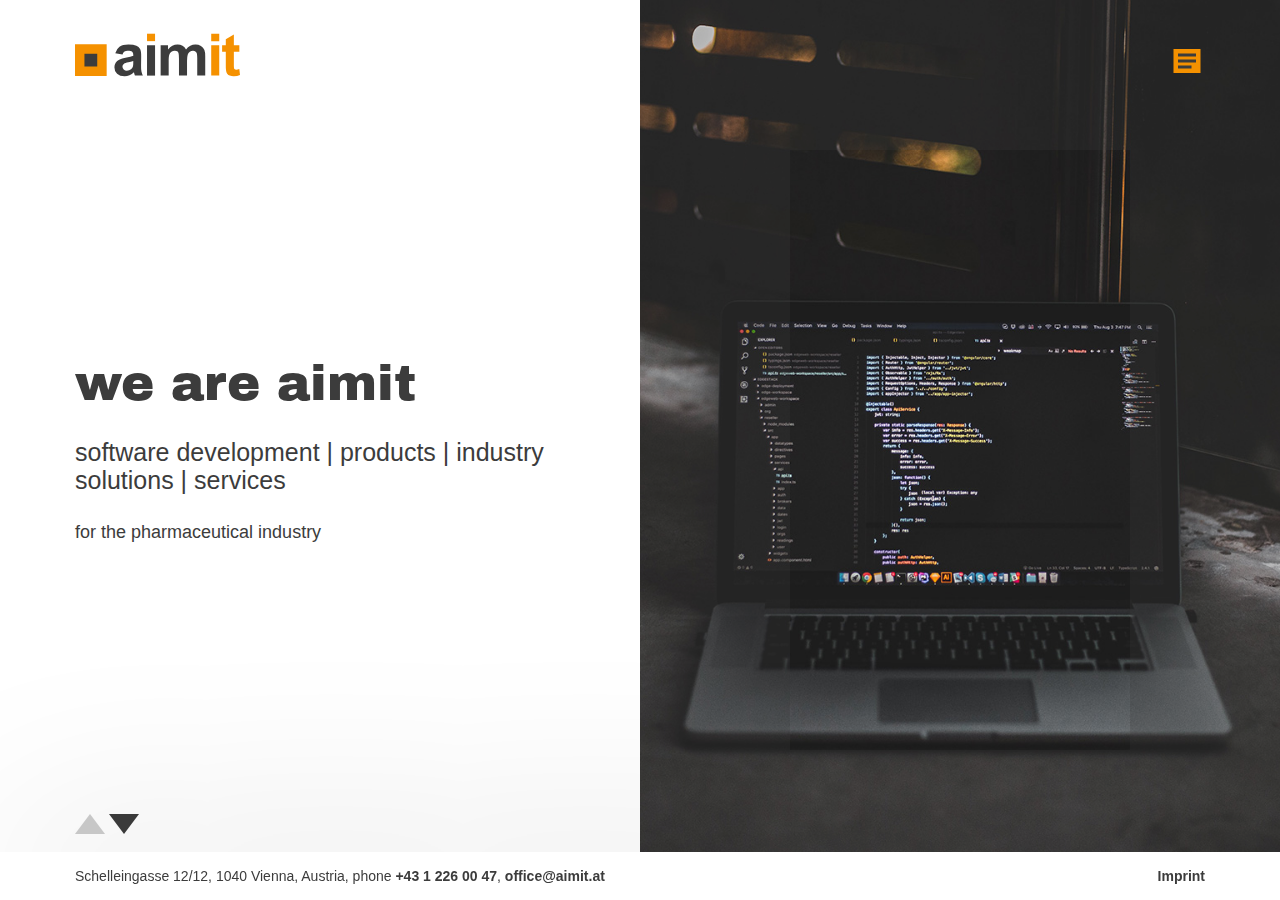
==== commit 7c4d3049: "change_branch juli" ====
--- a/index.html
+++ b/index.html
@@ -4,8 +4,8 @@
 	    <title>aimit - software development | products | industry solutions | services for the pharmaceutical industry
 </title>
 		<meta name="description" content="we offer software development | products | industry solutions | services for the pharmaceutical industry, based in Vienna, Austria">
-	    <meta name="robots" content="noindex, nofollow">
-	    <meta name="viewport" content="width=device-width, initial-scale=1">
+	    <meta name="robots" content="noindex, nofollow" />
+	    <meta name="viewport" content="width=device-width, initial-scale=1" />
 	    <script type="text/javascript" src="js/jquery.js"></script>
 	    <link rel="stylesheet" type="text/css" href="css/style.css">
 
@@ -31,10 +31,8 @@
 			<div class="nav">
 				<ul>
 					<li class="current-menu-item"><a href="./">home</a></li>
-<!--
-					 <li><a href="#">sample</a></li>
-					 <li><a href="#">other stuff</a></li>
--->
+					<li><a href="subpage.html">subpage</a></li>
+					<li><a href="subpage-headerbild.html">subpage with header</a></li>
 				</ul>
 			</div>
 
@@ -49,7 +47,7 @@
 	            			</div>
 	            		</div>
 	            	</div>
-	            	<div class="spalte spalte-rechts bg-pos-bot" style="background-image: url('images/home/01_e_01.jpg')">
+	            	<div class="spalte spalte-rechts bg-pos-bot" style="background-image: url('images/home/01.jpg')">
 		            	<div class="valign">
 			            	<div class="valign-inner"></div>
 			            </div>
@@ -65,7 +63,7 @@
 							</div>
 						</div>
 					</div>
-					<div class="spalte spalte-rechts" style="background-image: url('images/home/924157.jpg')">
+					<div class="spalte spalte-rechts" style="background-image: url('images/home/02.jpg')">
 						<div class="valign">
 							<div class="valign-inner"></div>
 						</div>
@@ -210,10 +208,11 @@
 					<span>Schelleingasse 12/12, 1040 Vienna, Austria, <br class="visible-xs">phone <a href="tel:+4312260047">+43 1 226 00 47</a>, <a href="mailto:office@aimit.at">office@aimit.at</a></span>
 				</div>
 				<div class="footer-rechts">
-					<a href="imprint.php" data-lightbox="#imprint" class="lightbox-trigger">Imprint</a>
+					<a href="imprint.html" data-lightbox="#imprint" class="lightbox-trigger">Imprint</a>
 				</div>
 			</footer>
 
+			<?php // IMPRESSUM ?>
 			<div class="lightbox-content" id="imprint">
 			    <div class="container">
 				    <a href="#" class="lightbox-close lightbox-close-trigger"><span>close</span></a>
@@ -255,6 +254,7 @@
 				    <a href="#" class="lightbox-close lightbox-close-trigger"><span>close</span></a>
 			    </div>
 			</div>
+
 		</div>
 		<script src="js/scripts.js"></script>
 		<script src="js/aimit.js"></script>
--- a/css/style.css
+++ b/css/style.css
@@ -6,7 +6,6 @@
 Version: 2018
 Tags: aimit, vienna
 */
-
 @import url("reset.css");
 @import url("fullpage.css");
 @import url("grid.css");
@@ -14,2285 +13,1409 @@
 @import url("animsition.css");
 @import url("swiper.css");
 @import url("https://fonts.googleapis.com/css?family=Archivo+Black");
-body.hidden-scroll {
-	overflow: hidden;
-}
 * {
-	margin: 0;
-	padding: 0;
-	-webkit-box-sizing: border-box;
-	box-sizing: border-box;
-}
+  margin: 0;
+  padding: 0;
+  -webkit-box-sizing: border-box;
+  box-sizing: border-box; }
+
 html, body {
-	min-height: 100%;
-}
+  min-height: 100%; }
+
 body {
-	font-size: 16px;
-	font-size: 1rem;
-	line-height: 1.3;
-	color: #3c3c3c;
-	font-family: "Arial", sans-serif;
-	padding-top: 165px;
-}
+  font-size: 16px;
+  font-size: 1rem;
+  line-height: 1.3;
+  color: #3c3c3c;
+  font-family: "Arial", sans-serif;
+  padding-top: 165px; }
+  @media (min-width: 1920px) {
+    body {
+      padding-top: 240px; } }
+  @media (max-width: 1023px) {
+    body {
+      padding-top: 120px; } }
+  body:not(.home) {
+    margin-bottom: 50px; }
+  body.nav-open {
+    overflow: hidden !important;
+    -webkit-overflow-scrolling: touch; }
+  body.hidden-scroll {
+    overflow: hidden; }
+  body.subpage {
+    padding-bottom: 25px;
+    padding-top: 160px; }
+    @media (max-width: 767px) {
+      body.subpage {
+        padding-top: 110px; } }
+  body.subpage-headerbild {
+    padding-top: 82px; }
+    @media (min-width: 1024px) {
+      body.subpage-headerbild {
+        padding-top: 0 !important; } }
+
+.orange {
+  color: #f59100; }
+
+strong {
+  font-weight: normal !important;
+  font-family: "Archivo Black", serif; }
+
+small {
+  font-size: 75%; }
+
+.pad-top {
+  padding-top: 25px; }
+
+.pad-bot {
+  padding-bottom: 25px; }
+
+@media (min-width: 1024px) {
+  .col-count-2 {
+    -webkit-column-count: 2;
+    -moz-column-count: 2;
+    column-count: 2; } }
+
+.text-center {
+  text-align: center; }
+  .text-center blockquote:after {
+    margin-left: auto !important;
+    margin-right: auto !important; }
+
+.text-right {
+  text-align: right; }
+
+.text-left {
+  text-align: left; }
+
+.valign {
+  display: table;
+  table-layout: fixed;
+  width: 100%;
+  height: 100%;
+  margin: 0;
+  padding: 0; }
+  .valign .valign-inner {
+    display: table-cell;
+    width: 100%;
+    height: 100%;
+    margin: 0;
+    padding: 0;
+    vertical-align: middle; }
+
+#splitscreen {
+  width: 100%;
+  height: 100%;
+  height: 100vh !important; }
+  #splitscreen .section {
+    overflow: hidden;
+    position: relative;
+    float: left;
+    width: 100%;
+    height: 100%; }
+    #splitscreen .section .spalte-links, #splitscreen .section .spalte-fullwidth {
+      padding: 0 75px;
+      color: #3c3c3c;
+      background-color: #fff; }
+    #splitscreen .section .spalte-links {
+      float: left;
+      width: 50%; }
+    #splitscreen .section .spalte-rechts {
+      float: right;
+      width: 50%;
+      color: #fff;
+      background-color: #3c3c3c; }
+      @media (min-width: 1024px) {
+        #splitscreen .section .spalte-rechts:before {
+          content: '';
+          position: absolute;
+          width: 100%;
+          height: 100%;
+          top: 0;
+          left: 0;
+          right: 0;
+          bottom: 0;
+          border: 0 solid rgba(60, 60, 60, 0.25);
+          -webkit-transition: all 0.5s;
+          -moz-transition: all 0.5s;
+          transition: all 0.5s;
+          -webkit-transition-delay: 0.2s;
+          -moz-transition-delay: 0.2s;
+          transition-delay: 0.2s; } }
+    #splitscreen .section .spalte-fullwidth {
+      width: 100%; }
+    @media (max-width: 1023px) {
+      #splitscreen .section:last-of-type {
+        padding-bottom: 80px; } }
+
+@media (max-width: 1023px) {
+  header {
+    background: #fff;
+    border-bottom: 2px solid #f59100; }
+  #splitscreen {
+    margin-top: 80px; }
+    #splitscreen .section {
+      height: auto !important; }
+      #splitscreen .section .spalte-links, #splitscreen .section .spalte-rechts, #splitscreen .section .spalte-fullwidth {
+        float: none;
+        width: 100%; } }
+      @media (max-width: 1023px) and (max-width: 1024px) {
+        #splitscreen .section .spalte-links, #splitscreen .section .spalte-rechts, #splitscreen .section .spalte-fullwidth {
+          height: auto !important; } }
+
+@media (max-width: 1023px) {
+      #splitscreen .section .spalte-rechts {
+        min-height: 50vh; }
+      #splitscreen .section .spalte-links, #splitscreen .section .spalte-fullwidth {
+        padding: 50px 25px; }
+        #splitscreen .section .spalte-links p, #splitscreen .section .spalte-links ul li, #splitscreen .section .spalte-fullwidth p, #splitscreen .section .spalte-fullwidth ul li {
+          max-width: none !important; }
+  .valign {
+    height: auto; } }
+
+@media (max-width: 767px) and (orientation: landscape) {
+  #splitscreen {
+    margin-top: 50px; }
+    #splitscreen .spalte-rechts {
+      min-height: 500px !important; } }
+
+@media (min-width: 1024px) {
+  #splitscreen {
+    -webkit-transform: translate3d(0px, 0px, 0px) !important;
+    -moz-transform: translate3d(0px, 0px, 0px) !important;
+    -ms-transform: translate3d(0px, 0px, 0px) !important;
+    -o-transform: translate3d(0px, 0px, 0px) !important;
+    transform: translate3d(0px, 0px, 0px) !important; }
+    #splitscreen > .section .spalte-links, #splitscreen > .section .spalte-rechts, #splitscreen > .section .spalte-fullwidth {
+      -webkit-transition: all 1s ease 0s;
+      -moz-transition: all 1s ease 0s;
+      transition: all 1s ease 0s;
+      backface-visibility: hidden; }
+    #splitscreen > .section .spalte-links, #splitscreen > .section .spalte-fullwidth {
+      -webkit-transform: translateY(-100%);
+      -moz-transform: translateY(-100%);
+      -ms-transform: translateY(-100%);
+      -o-transform: translateY(-100%);
+      transform: translateY(-100%); }
+    #splitscreen > .section .spalte-rechts {
+      -webkit-transform: translateY(100%);
+      -moz-transform: translateY(100%);
+      -ms-transform: translateY(100%);
+      -o-transform: translateY(100%);
+      transform: translateY(100%); }
+    #splitscreen > .section.active {
+      z-index: 1; }
+      #splitscreen > .section.active .spalte-links, #splitscreen > .section.active .spalte-fullwidth {
+        -webkit-transform: translateY(0);
+        -moz-transform: translateY(0);
+        -ms-transform: translateY(0);
+        -o-transform: translateY(0);
+        transform: translateY(0); }
+      #splitscreen > .section.active .spalte-rechts {
+        -webkit-transform: translateY(0);
+        -moz-transform: translateY(0);
+        -ms-transform: translateY(0);
+        -o-transform: translateY(0);
+        transform: translateY(0); } }
+      @media (min-width: 1024px) and (min-width: 1024px) {
+        #splitscreen > .section.active .spalte-rechts:before {
+          border-width: 150px; } }
+
+@media (min-width: 1024px) {
+      #splitscreen > .section.active ~ .section .spalte-links, #splitscreen > .section.active ~ .section .spalte-fullwidth {
+        -webkit-transform: translateY(100%);
+        -moz-transform: translateY(100%);
+        -ms-transform: translateY(100%);
+        -o-transform: translateY(100%);
+        transform: translateY(100%);
+        opacity: 0; }
+      #splitscreen > .section.active ~ .section .spalte-rechts {
+        -webkit-transform: translateY(-100%);
+        -moz-transform: translateY(-100%);
+        -ms-transform: translateY(-100%);
+        -o-transform: translateY(-100%);
+        transform: translateY(-100%); }
+    #splitscreen > .section {
+      position: absolute;
+      top: 0;
+      left: 0; } }
+
+p {
+  line-height: 1.4; }
+
+img {
+  width: 100%;
+  height: auto; }
+
+.trenner-bild {
+  margin-top: 50px;
+  margin-bottom: 50px; }
+  @media (min-width: 1920px) {
+    .trenner-bild {
+      margin-top: 100px;
+      margin-bottom: 100px; } }
+
+.spalte-links, .spalte-rechts, .spalte-fullwidth {
+  height: 100%;
+  background-size: cover;
+  background-position: center center; }
+
+@media (min-width: 1024px) {
+  .bg-pos-bot {
+    background-position: center bottom; } }
+
+.logo-inline {
+  display: inline;
+  width: auto;
+  height: 30px;
+  margin-bottom: 0; }
+  @media (max-width: 1023px) {
+    .logo-inline {
+      height: 20px;
+      margin-bottom: 0; } }
+
+h1 {
+  font-family: "Arial", sans-serif;
+  font-size: 40px;
+  font-size: 2.5rem;
+  margin-bottom: .5em; }
+
+.titel, h2 {
+  font-family: "Archivo Black", serif;
+  margin-bottom: .5em;
+  line-height: 1.1;
+  font-size: 35px;
+  font-size: 2.1875rem; }
+  .titel strong, h2 strong {
+    color: #f59100; }
+  .titel.big, h2.big {
+    line-height: 1.2;
+    font-size: 45px;
+    font-size: 2.8125rem; }
+    .titel.big .logo-inline, h2.big .logo-inline {
+      height: 40px; }
+      @media (max-width: 1023px) {
+        .titel.big .logo-inline, h2.big .logo-inline {
+          height: 25px;
+          margin-bottom: -1px; } }
+
+.subtitel, h3, h4, h5 {
+  display: block;
+  line-height: 1.1;
+  color: #3c3c3c;
+  margin-bottom: .5em;
+  font-size: 25px;
+  font-size: 1.5625rem; }
+  .subtitel + p, h3 + p, h4 + p, h5 + p {
+    margin-top: 25px; }
+
+h3, h4, h5 {
+  font-family: "Archivo Black", serif; }
+
+h4, h5 {
+  font-size: 20px;
+  font-size: 1.25rem; }
+  p + h4, li h4, ul + h4, p + h5, li h5, ul + h5 {
+    margin-top: 50px; }
+
+h5 {
+  font-size: 18px;
+  font-size: 1.125rem; }
+
+.spalte-links p, .spalte-links ul li, spalte-fullwidth p, spalte-fullwidth ul li, .inhalt p, .inhalt ul li {
+  font-size: 18px;
+  font-size: 1.125rem;
+  line-height: 1.45;
+  margin-bottom: .75em; }
+
+@media (min-width: 1200px) and (min-height: 600px) {
+  .spalte-links ul li, .spalte-links .col-md-6 p, spalte-fullwidth ul li, spalte-fullwidth .col-md-6 p, .inhalt ul li, .inhalt .col-md-6 p {
+    max-width: 85%; } }
+
+.spalte-links .fullwidth ul li, .spalte-links .fullwidth p, .spalte-links .fullwidth .col-md-6, .spalte-links .fullwidth blockquote, spalte-fullwidth .fullwidth ul li, spalte-fullwidth .fullwidth p, spalte-fullwidth .fullwidth .col-md-6, spalte-fullwidth .fullwidth blockquote, .inhalt .fullwidth ul li, .inhalt .fullwidth p, .inhalt .fullwidth .col-md-6, .inhalt .fullwidth blockquote {
+  max-width: none !important;
+  width: 100%; }
+
+.spalte-links p:last-of-type, spalte-fullwidth p:last-of-type, .inhalt p:last-of-type {
+  margin-bottom: 0; }
+
+.spalte-links ul, spalte-fullwidth ul, .inhalt ul {
+  list-style: none;
+  margin: 0;
+  padding: 0;
+  margin-top: 25px; }
+  .spalte-links ul li, spalte-fullwidth ul li, .inhalt ul li {
+    position: relative;
+    padding-left: 25px;
+    overflow: visible; }
+    .spalte-links ul li:before, spalte-fullwidth ul li:before, .inhalt ul li:before {
+      position: absolute;
+      display: block;
+      content: '\2022';
+      text-indent: -999999px;
+      left: 0;
+      width: 10px;
+      height: 20px;
+      background-repeat: no-repeat;
+      background-image: url("../images/punkt-orange.svg");
+      background-size: 10px 10px;
+      background-position: 0 8px; }
+    @media (min-width: 1920px) {
+      .spalte-links ul li, spalte-fullwidth ul li, .inhalt ul li {
+        padding-left: 50px; }
+        .spalte-links ul li:before, spalte-fullwidth ul li:before, .inhalt ul li:before {
+          width: 20px;
+          height: 40px;
+          background-size: 20px 20px;
+          background-position: 0 16px; } }
+  @media (min-width: 1024px) {
+    .spalte-links ul.list-inline li, spalte-fullwidth ul.list-inline li, .inhalt ul.list-inline li {
+      width: 45%;
+      display: inline-block; } }
+  .spalte-links ul + h2, .spalte-links ul + h3, spalte-fullwidth ul + h2, spalte-fullwidth ul + h3, .inhalt ul + h2, .inhalt ul + h3 {
+    margin-top: 50px; }
+    @media (max-width: 1023px) {
+      .spalte-links ul + h2, .spalte-links ul + h3, spalte-fullwidth ul + h2, spalte-fullwidth ul + h3, .inhalt ul + h2, .inhalt ul + h3 {
+        margin-top: 25px; } }
+
+.spalte-links a, spalte-fullwidth a, .inhalt a {
+  color: #3c3c3c;
+  text-decoration: none;
+  font-weight: bold;
+  -webkit-transition: all 0.25s;
+  -moz-transition: all 0.25s;
+  transition: all 0.25s; }
+  .spalte-links a:hover, spalte-fullwidth a:hover, .inhalt a:hover {
+    color: #f59100;
+    border-color: #f59100; }
+
+@media (min-width: 1200px) and (min-height: 600px) {
+  .spalte-links p {
+    max-width: 85%; } }
+
+.split-nav, .scroll-down {
+  position: absolute;
+  bottom: 60px;
+  left: 75px;
+  z-index: 1;
+  -webkit-touch-callout: none;
+  -webkit-user-select: none;
+  -moz-user-select: none;
+  -ms-user-select: none;
+  user-select: none; }
+  .split-nav span, .scroll-down span {
+    display: none; }
+  .split-nav a, .scroll-down a {
+    width: 30px;
+    height: 20px;
+    display: inline-block;
+    margin: 0;
+    background-repeat: no-repeat;
+    -webkit-transition: all 0.4s;
+    -moz-transition: all 0.4s;
+    transition: all 0.4s; }
+    .split-nav a.next, .scroll-down a.next {
+      background-image: url("../images/pfeil-unten.svg"); }
+    .split-nav a.prev, .scroll-down a.prev {
+      background-image: url("../images/pfeil-oben.svg"); }
+    .split-nav a.bounce, .scroll-down a.bounce {
+      -webkit-animation: bounce 2s infinite;
+      -moz-animation: bounce 2s infinite;
+      animation: bounce 2s infinite; }
+    .split-nav a.inaktiv, .scroll-down a.inaktiv {
+      opacity: .25;
+      cursor: default; }
+  @media (max-width: 1023px) {
+    .split-nav, .scroll-down {
+      display: none; } }
+
+.scroll-down a.next {
+  background-image: url("../images/pfeil-unten-weiss.svg"); }
+
+@-webkit-keyframes bounce {
+  0%, 20%, 50%, 80%, 100% {
+    -webkit-transform: translateY(0); }
+  40% {
+    -webkit-transform: translateY(-20px); }
+  60% {
+    -webkit-transform: translateY(-10px); } }
+
+@-moz-keyframes bounce {
+  0%, 20%, 50%, 80%, 100% {
+    -moz-transform: translateY(0); }
+  40% {
+    -moz-transform: translateY(-20px); }
+  60% {
+    -moz-transform: translateY(-10px); } }
+
+@keyframes bounce {
+  0%, 20%, 50%, 80%, 100% {
+    -webkit-transform: translateY(0);
+    -moz-transform: translateY(0);
+    -ms-transform: translateY(0);
+    -o-transform: translateY(0);
+    transform: translateY(0); }
+  40% {
+    -webkit-transform: translateY(-20px);
+    -moz-transform: translateY(-20px);
+    -ms-transform: translateY(-20px);
+    -o-transform: translateY(-20px);
+    transform: translateY(-20px); }
+  60% {
+    -webkit-transform: translateY(-10px);
+    -moz-transform: translateY(-10px);
+    -ms-transform: translateY(-10px);
+    -o-transform: translateY(-10px);
+    transform: translateY(-10px); } }
+
+header {
+  position: fixed;
+  top: 0;
+  z-index: 10;
+  width: 100%;
+  padding: 30px 75px;
+  -webkit-transition: all 0.4s;
+  -moz-transition: all 0.4s;
+  transition: all 0.4s; }
+  header.scrolled:not(.nav-open) {
+    background: #fff;
+    background: rgba(255, 255, 255, 0.85); }
+  header a {
+    display: inline-block; }
+  @media (max-width: 1023px) {
+    header {
+      background: #fff !important;
+      padding: 15px 25px; } }
+
+@media (min-width: 1024px) {
+  body.home header {
+    background: none; }
+    body.home header:before {
+      content: '';
+      position: absolute;
+      z-index: -1;
+      top: 0;
+      left: 0;
+      background: #fff;
+      width: 50%;
+      height: 110px; } }
+
+.logo {
+  height: 50px;
+  width: 165px; }
+  @media (min-width: 1680px) {
+    .logo {
+      height: 80px;
+      width: 265px; } }
+
+.nav {
+  height: 100vh;
+  position: fixed;
+  z-index: 9;
+  width: 100vw;
+  right: 0;
+  top: 0;
+  display: table;
+  -webkit-transform: translateX(100%);
+  -moz-transform: translateX(100%);
+  -ms-transform: translateX(100%);
+  -o-transform: translateX(100%);
+  transform: translateX(100%);
+  -webkit-transition: all 0.6s;
+  -moz-transition: all 0.6s;
+  transition: all 0.6s; }
+  .nav.is-visible {
+    -webkit-transform: translateX(0);
+    -moz-transform: translateX(0);
+    -ms-transform: translateX(0);
+    -o-transform: translateX(0);
+    transform: translateX(0); }
+    @media (min-width: 1024px) {
+      .nav.is-visible {
+        border-left-width: 50vw; }
+        .nav.is-visible:before {
+          width: 50%;
+          background: rgba(255, 255, 255, 0.85);
+          content: '';
+          display: block;
+          position: absolute;
+          left: 0;
+          height: 100%; } }
+    .nav.is-visible li {
+      -webkit-transform: translate3d(0, 0, 0) !important;
+      -moz-transform: translate3d(0, 0, 0) !important;
+      -ms-transform: translate3d(0, 0, 0) !important;
+      -o-transform: translate3d(0, 0, 0) !important;
+      transform: translate3d(0, 0, 0) !important; }
+  .nav ul {
+    list-style: none;
+    display: table-cell;
+    vertical-align: middle;
+    text-align: center;
+    padding: 0;
+    margin: 0;
+    background: rgba(60, 60, 60, 0.85); }
+    @media (min-width: 1024px) {
+      .nav ul {
+        width: 50%;
+        width: 50vw; } }
+    .nav ul li {
+      font-family: "Arial", sans-serif;
+      margin: 2em 0;
+      -webkit-transition: -webkit-transform 1s;
+      -moz-transition: -moz-transform 1s;
+      transition: transform 1s; }
+      .nav ul li a {
+        color: #fff;
+        font-size: 35px;
+        font-size: 2.1875rem;
+        text-decoration: none;
+        display: inline-block;
+        position: relative; }
+        @media (max-width: 1023px) {
+          .nav ul li a {
+            font-size: 25px;
+            font-size: 1.5625rem; } }
+      .nav ul li.current-menu-item a {
+        color: #f59100;
+        font-family: "Archivo Black", serif; }
+        .nav ul li.current-menu-item a:after {
+          width: 100%; }
+      .nav ul li:nth-child(1) {
+        -webkit-transform: translate3d(500px, 0, 0);
+        -moz-transform: translate3d(500px, 0, 0);
+        -ms-transform: translate3d(500px, 0, 0);
+        -o-transform: translate3d(500px, 0, 0);
+        transform: translate3d(500px, 0, 0); }
+      .nav ul li:nth-child(2) {
+        -webkit-transform: translate3d(1000px, 0, 0);
+        -moz-transform: translate3d(1000px, 0, 0);
+        -ms-transform: translate3d(1000px, 0, 0);
+        -o-transform: translate3d(1000px, 0, 0);
+        transform: translate3d(1000px, 0, 0); }
+      .nav ul li:nth-child(3) {
+        -webkit-transform: translate3d(1500px, 0, 0);
+        -moz-transform: translate3d(1500px, 0, 0);
+        -ms-transform: translate3d(1500px, 0, 0);
+        -o-transform: translate3d(1500px, 0, 0);
+        transform: translate3d(1500px, 0, 0); }
+      .nav ul li:nth-child(4) {
+        -webkit-transform: translate3d(2000px, 0, 0);
+        -moz-transform: translate3d(2000px, 0, 0);
+        -ms-transform: translate3d(2000px, 0, 0);
+        -o-transform: translate3d(2000px, 0, 0);
+        transform: translate3d(2000px, 0, 0); }
+      .nav ul li:nth-child(5) {
+        -webkit-transform: translate3d(2500px, 0, 0);
+        -moz-transform: translate3d(2500px, 0, 0);
+        -ms-transform: translate3d(2500px, 0, 0);
+        -o-transform: translate3d(2500px, 0, 0);
+        transform: translate3d(2500px, 0, 0); }
+      .nav ul li:nth-child(6) {
+        -webkit-transform: translate3d(3000px, 0, 0);
+        -moz-transform: translate3d(3000px, 0, 0);
+        -ms-transform: translate3d(3000px, 0, 0);
+        -o-transform: translate3d(3000px, 0, 0);
+        transform: translate3d(3000px, 0, 0); }
+      .nav ul li:nth-child(7) {
+        -webkit-transform: translate3d(3500px, 0, 0);
+        -moz-transform: translate3d(3500px, 0, 0);
+        -ms-transform: translate3d(3500px, 0, 0);
+        -o-transform: translate3d(3500px, 0, 0);
+        transform: translate3d(3500px, 0, 0); }
+      .nav ul li:nth-child(8) {
+        -webkit-transform: translate3d(4000px, 0, 0);
+        -moz-transform: translate3d(4000px, 0, 0);
+        -ms-transform: translate3d(4000px, 0, 0);
+        -o-transform: translate3d(4000px, 0, 0);
+        transform: translate3d(4000px, 0, 0); }
+      .nav ul li:nth-child(9) {
+        -webkit-transform: translate3d(4500px, 0, 0);
+        -moz-transform: translate3d(4500px, 0, 0);
+        -ms-transform: translate3d(4500px, 0, 0);
+        -o-transform: translate3d(4500px, 0, 0);
+        transform: translate3d(4500px, 0, 0); }
+      .nav ul li:nth-child(10) {
+        -webkit-transform: translate3d(5000px, 0, 0);
+        -moz-transform: translate3d(5000px, 0, 0);
+        -ms-transform: translate3d(5000px, 0, 0);
+        -o-transform: translate3d(5000px, 0, 0);
+        transform: translate3d(5000px, 0, 0); }
+
+.no-touch .nav ul li a:hover, .no-touch .nav ul li a:focus, .no-touch .nav ul li a:active {
+  cursor: pointer; }
+  .no-touch .nav ul li a:hover:after, .no-touch .nav ul li a:focus:after, .no-touch .nav ul li a:active:after {
+    width: 100%; }
+
+.no-touch .nav ul li a:after {
+  content: '';
+  position: absolute;
+  left: 0;
+  bottom: 0;
+  height: 2px;
+  width: 0;
+  transition: width 0.4s;
+  background: #fff; }
+
+@media (max-width: 1023px) {
+  .nav {
+    width: 100%;
+    -webkit-transform: translateX(100%);
+    -moz-transform: translateX(100%);
+    -ms-transform: translateX(100%);
+    -o-transform: translateX(100%);
+    transform: translateX(100%);
+    border-left: none; } }
+
+.nav-icon {
+  position: fixed;
+  right: 75px;
+  top: 30px;
+  outline: none;
+  z-index: 11;
+  padding: 15px 0;
+  display: inline-block;
+  cursor: pointer;
+  transition-property: opacity, filter;
+  transition-duration: 0.15s;
+  transition-timing-function: linear;
+  font: inherit;
+  color: inherit;
+  text-transform: none;
+  background-color: transparent;
+  border: 0;
+  margin: 0;
+  overflow: visible; }
+  @media (max-width: 1023px) {
+    .nav-icon {
+      top: 15px;
+      right: 25px; } }
+  .nav-icon .nav-icon-box {
+    width: 36px;
+    height: 32px;
+    padding: 0 6px;
+    background: #f59100;
+    display: inline-block;
+    position: relative;
+    -webkit-transform: scale(0.75);
+    -moz-transform: scale(0.75);
+    -ms-transform: scale(0.75);
+    -o-transform: scale(0.75);
+    transform: scale(0.75); }
+    @media (min-width: 1920px) {
+      .nav-icon .nav-icon-box {
+        width: 72px;
+        height: 64px;
+        padding: 0 12px; } }
+    .nav-icon .nav-icon-box .nav-icon-inner {
+      display: block;
+      top: 50%;
+      margin-top: -2px;
+      -webkit-transition-duration: 0.22s;
+      -moz-transition-duration: 0.22s;
+      transition-duration: 0.22s; }
+      @media (min-width: 1920px) {
+        .nav-icon .nav-icon-box .nav-icon-inner {
+          margin-top: -4px; } }
+      .nav-icon .nav-icon-box .nav-icon-inner, .nav-icon .nav-icon-box .nav-icon-inner::before, .nav-icon .nav-icon-box .nav-icon-inner::after {
+        width: 24px;
+        height: 4px;
+        background-color: #3c3c3c;
+        position: absolute;
+        -webkit-transition: -webkit-transform 0.15s ease;
+        -moz-transition: -moz-transform 0.15s ease;
+        transition: transform 0.15s ease; }
+        @media (min-width: 1920px) {
+          .nav-icon .nav-icon-box .nav-icon-inner, .nav-icon .nav-icon-box .nav-icon-inner::before, .nav-icon .nav-icon-box .nav-icon-inner::after {
+            width: 48px;
+            height: 8px; } }
+      .nav-icon .nav-icon-box .nav-icon-inner::before, .nav-icon .nav-icon-box .nav-icon-inner::after {
+        content: "";
+        display: block; }
+      .nav-icon .nav-icon-box .nav-icon-inner::before {
+        top: -8px;
+        -webkit-transition: top 0.1s 0.25s ease-in, opacity 0.1s ease-in;
+        -moz-transition: top 0.1s 0.25s ease-in, opacity 0.1s ease-in;
+        transition: top 0.1s 0.25s ease-in, opacity 0.1s ease-in; }
+        @media (min-width: 1920px) {
+          .nav-icon .nav-icon-box .nav-icon-inner::before {
+            top: -16px; } }
+      .nav-icon .nav-icon-box .nav-icon-inner::after {
+        width: 18px;
+        bottom: -8px;
+        -webkit-transition: bottom 0.1s 0.25s ease-in, -webkit-transform 0.22s cubic-bezier(0.55, 0.055, 0.675, 0.19), width 0.3s;
+        -moz-transition: bottom 0.1s 0.25s ease-in, -moz-transform 0.22s cubic-bezier(0.55, 0.055, 0.675, 0.19), width 0.3s;
+        transition: bottom 0.1s 0.25s ease-in, transform 0.22s cubic-bezier(0.55, 0.055, 0.675, 0.19), width 0.3s; }
+        @media (min-width: 1920px) {
+          .nav-icon .nav-icon-box .nav-icon-inner::after {
+            width: 36px;
+            bottom: -16px; } }
+  .nav-icon:hover .nav-icon-inner::after, .nav-icon.is-active .nav-icon-inner:after {
+    width: 24px; }
+    @media (min-width: 1920px) {
+      .nav-icon:hover .nav-icon-inner::after, .nav-icon.is-active .nav-icon-inner:after {
+        width: 48px; } }
+  .nav-icon.is-active .nav-icon-inner {
+    -webkit-transform: rotate(225deg);
+    -moz-transform: rotate(225deg);
+    -ms-transform: rotate(225deg);
+    -o-transform: rotate(225deg);
+    transform: rotate(225deg);
+    -webkit-transition-delay: 0.12s;
+    -moz-transition-delay: 0.12s;
+    transition-delay: 0.12s; }
+    .nav-icon.is-active .nav-icon-inner::before {
+      top: 0;
+      opacity: 0;
+      -webkit-transition: top 0.1s ease-out, opacity 0.1s 0.12s ease-out;
+      -moz-transition: top 0.1s ease-out, opacity 0.1s 0.12s ease-out;
+      transition: top 0.1s ease-out, opacity 0.1s 0.12s ease-out; }
+    .nav-icon.is-active .nav-icon-inner::after {
+      bottom: 0;
+      -webkit-transform: rotate(-90deg);
+      -moz-transform: rotate(-90deg);
+      -ms-transform: rotate(-90deg);
+      -o-transform: rotate(-90deg);
+      transform: rotate(-90deg);
+      -webkit-transition: bottom 0.1s ease-out, -webkit-transform 0.22s 0.12s cubic-bezier(0.215, 0.61, 0.355, 1);
+      -moz-transition: bottom 0.1s ease-out, -moz-transform 0.22s 0.12s cubic-bezier(0.215, 0.61, 0.355, 1);
+      transition: bottom 0.1s ease-out, transform 0.22s 0.12s cubic-bezier(0.215, 0.61, 0.355, 1); }
+
+.home aside, .nav-open aside {
+  text-shadow: 0 0 20px black; }
+  .home aside a, .nav-open aside a {
+    color: #fff; }
+  .home aside a:after, .nav-open aside a:after {
+    background-color: #fff; }
+
+img {
+  max-width: 100%;
+  height: auto; }
+
+blockquote {
+  font-family: "Archivo Black", serif;
+  margin-bottom: 50px;
+  width: 85%; }
+  blockquote:after {
+    content: '';
+    display: block;
+    width: 25%;
+    height: 2px;
+    background: #f59100;
+    margin: 25px 0; }
+  blockquote h2 {
+    margin-bottom: 6.25px; }
+  img + blockquote {
+    margin-top: 25px; }
+
+.spalte-links blockquote p, .spalte-fullwidth blockquote p, .inhalt blockquote p {
+  font-size: 20px;
+  font-size: 1.25rem; }
+
+p + p {
+  margin-top: 25px; }
+
+p + h2, p + h3 {
+  margin-top: 50px; }
+
+p a {
+  color: #3c3c3c;
+  font-weight: bold;
+  text-decoration: none;
+  -webkit-transition: all 0.25s;
+  -moz-transition: all 0.25s;
+  transition: all 0.25s; }
+  p a:hover {
+    color: #f59100; }
+
+.row.mar-top-big {
+  margin-top: 75px; }
+  @media (max-width: 1023px) {
+    .row.mar-top-big {
+      margin-top: 37.5px; } }
+  @media (min-width: 1920px) {
+    .row.mar-top-big {
+      margin-top: 150px; } }
+
+.row.mar-top-bigger {
+  margin-top: 150px; }
+  @media (max-width: 1023px) {
+    .row.mar-top-bigger {
+      margin-top: 100px; } }
+  @media (min-width: 1920px) {
+    .row.mar-top-bigger {
+      margin-top: 200px; } }
+
+.row.gutters > [class*=col] {
+  margin-bottom: 50px; }
+
+.headerbild {
+  max-height: 100vh;
+  width: 100%;
+  overflow: hidden;
+  position: relative; }
+  .headerbild:after {
+    content: '';
+    height: 100px;
+    position: absolute;
+    bottom: 0;
+    left: 0;
+    width: 100%;
+    background: -moz-linear-gradient(top, rgba(0, 0, 0, 0.001) 0%, rgba(0, 0, 0, 0.5) 100%);
+    background: -webkit-linear-gradient(top, rgba(0, 0, 0, 0.001) 0%, rgba(0, 0, 0, 0.5) 100%);
+    background: linear-gradient(to bottom, rgba(0, 0, 0, 0.001) 0%, rgba(0, 0, 0, 0.5) 100%);
+    filter: progid:DXImageTransform.Microsoft.gradient( startColorstr='#80000000', endColorstr='#80000000',GradientType=0 ); }
+  .headerbild img {
+    width: 100%;
+    height: auto; }
+  .headerbild .titel {
+    position: absolute;
+    left: 50%;
+    top: 50%;
+    bottom: auto;
+    right: auto;
+    -webkit-transform: translateX(-50%) translateY(-50%);
+    -moz-transform: translateX(-50%) translateY(-50%);
+    -ms-transform: translateX(-50%) translateY(-50%);
+    -o-transform: translateX(-50%) translateY(-50%);
+    transform: translateX(-50%) translateY(-50%);
+    text-align: center;
+    color: #fff;
+    width: 100%;
+    z-index: 2;
+    text-shadow: 0 0 2em #000; }
+
+.relative {
+  position: relative; }
+
+@media (min-width: 1200px) {
+  h1 {
+    font-size: 55px;
+    font-size: 3.4375rem; }
+  .titel, h2 {
+    font-size: 40px;
+    font-size: 2.5rem; }
+    .titel.big, h2.big {
+      font-size: 50px;
+      font-size: 3.125rem; } }
+
+@media (min-width: 1680px) {
+  h1 {
+    font-size: 55px;
+    font-size: 3.4375rem; }
+  .titel, h2 {
+    font-size: 40px;
+    font-size: 2.5rem; }
+    .titel.big, h2.big {
+      font-size: 50px;
+      font-size: 3.125rem; }
+  .subtitel, h3 {
+    font-size: 30px;
+    font-size: 1.875rem; }
+  h4 {
+    font-size: 25px;
+    font-size: 1.5625rem; }
+  h5 {
+    font-size: 22px;
+    font-size: 1.375rem; }
+  p, .lightbox-close {
+    font-size: 20px;
+    font-size: 1.25rem; }
+  .inhalt p, .inhalt ul li, .spalte-links p, .spalte-links ul li, .spalte-fullwidth p, .spalte-fullwidth ul li {
+    font-size: 20px;
+    font-size: 1.25rem; }
+  .inhalt blockquote p, .spalte-links blockquote p, .spalte-fullwidth blockquote p {
+    font-size: 25px;
+    font-size: 1.5625rem; }
+  .nav ul li a {
+    font-size: 40px;
+    font-size: 2.5rem; }
+  sidebar, aside {
+    font-size: 16px;
+    font-size: 1rem; }
+  .person .agent {
+    font-size: 19px;
+    font-size: 1.1875rem; }
+    .person .agent span {
+      font-size: 70px;
+      font-size: 4.375rem; }
+  .person .social a {
+    font-size: 30px;
+    font-size: 1.875rem; } }
+
 @media (min-width: 1920px) {
-	body {
-		padding-top: 240px;
-	}
-}
+  h1 {
+    font-size: 55px;
+    font-size: 3.4375rem; }
+  .titel, h2 {
+    font-size: 45px;
+    font-size: 2.8125rem; }
+    .titel.big, h2.big {
+      font-size: 55px;
+      font-size: 3.4375rem; }
+  .subtitel, h3 {
+    font-size: 35px;
+    font-size: 2.1875rem; }
+  h4 {
+    font-size: 30px;
+    font-size: 1.875rem; }
+  h5 {
+    font-size: 26px;
+    font-size: 1.625rem; }
+  p, .lightbox-close {
+    font-size: 25px;
+    font-size: 1.5625rem; }
+  .inhalt p, .inhalt ul li, .spalte-links p, .spalte-links ul li, .spalte-fullwidth p, .spalte-fullwidth ul li {
+    font-size: 25px;
+    font-size: 1.5625rem; }
+  .inhalt blockquote p, .spalte-links blockquote p, .spalte-fullwidth blockquote p {
+    font-size: 30px;
+    font-size: 1.875rem; }
+  .nav ul li a {
+    font-size: 45px;
+    font-size: 2.8125rem; }
+  sidebar, aside {
+    font-size: 20px;
+    font-size: 1.25rem; }
+  .person .agent {
+    font-size: 25px;
+    font-size: 1.5625rem; }
+    .person .agent span {
+      font-size: 75px;
+      font-size: 4.6875rem; }
+  .person .social a {
+    font-size: 35px;
+    font-size: 2.1875rem; } }
+
+@media (min-width: 2350px) {
+  h1 {
+    font-size: 65px;
+    font-size: 4.0625rem; }
+  .titel, h2 {
+    font-size: 60px;
+    font-size: 3.75rem; }
+    .titel.big, h2.big {
+      font-size: 75px;
+      font-size: 4.6875rem; }
+  .subtitel, h3 {
+    font-size: 45px;
+    font-size: 2.8125rem; }
+  h4 {
+    font-size: 40px;
+    font-size: 2.5rem; }
+  h5 {
+    font-size: 35px;
+    font-size: 2.1875rem; }
+  p, .lightbox-close {
+    font-size: 35px;
+    font-size: 2.1875rem; }
+  .inhalt p, .inhalt ul li, .spalte-links p, .spalte-links ul li, .spalte-fullwidth p, .spalte-fullwidth ul li {
+    font-size: 35px;
+    font-size: 2.1875rem; }
+  .inhalt blockquote p, .spalte-links blockquote p, .spalte-fullwidth blockquote p {
+    font-size: 40px;
+    font-size: 2.5rem; }
+  .nav ul li a {
+    font-size: 55px;
+    font-size: 3.4375rem; }
+  sidebar, aside {
+    font-size: 25px;
+    font-size: 1.5625rem; }
+  .person .agent {
+    font-size: 45px;
+    font-size: 2.8125rem;
+    margin-top: -60px; }
+    .person .agent span {
+      font-size: 120px;
+      font-size: 7.5rem; }
+  .person .social a {
+    font-size: 45px;
+    font-size: 2.8125rem; }
+  .headerbild:after {
+    height: 200px; } }
+
 @media (max-width: 1023px) {
-	body {
-		padding-top: 120px;
-	}
-}
-body:not(.home) {
-	margin-bottom: 50px;
-}
-body.nav-open {
-	overflow: hidden !important;
-	-webkit-overflow-scrolling: touch;
-}
-body.hidden-scroll {
-	overflow: hidden;
-}
-body.page {
-	padding-bottom: 80px;
-}
-.orange {
-	color: #f59100;
-}
-strong {
-	font-weight: normal !important;
-	font-family: "Archivo Black", serif;
-}
-small {
-	font-size: 75%;
-}
-.pad-top {
-	padding-top: 25px;
-}
-.pad-bot {
-	padding-bottom: 25px;
-}
-@media (min-width: 1024px) {
-	.col-count-2 {
-		-webkit-column-count: 2;
-		-moz-column-count: 2;
-		column-count: 2;
-	}
-}
-.text-center {
-	text-align: center;
-}
-.text-center blockquote:after {
-	margin-left: auto !important;
-	margin-right: auto !important;
-}
-.text-right {
-	text-align: right;
-}
-.text-left {
-	text-align: left;
-}
-.valign {
-	display: table;
-	table-layout: fixed;
-	width: 100%;
-	height: 100%;
-	margin: 0;
-	padding: 0;
-}
-.valign .valign-inner {
-	display: table-cell;
-	width: 100%;
-	height: 100%;
-	margin: 0;
-	padding: 0;
-	vertical-align: middle;
-}
-#splitscreen {
-	width: 100%;
-	height: 100%;
-	height: 100vh !important;
-}
-#splitscreen .section {
-	overflow: hidden;
-	position: relative;
-	float: left;
-	width: 100%;
-	height: 100%;
-}
-#splitscreen .section .spalte-links, #splitscreen .section .spalte-fullwidth {
-	padding: 0 75px;
-	color: #3c3c3c;
-	background-color: #fff;
-}
-#splitscreen .section .spalte-links {
-	float: left;
-	width: 50%;
-}
-#splitscreen .section .spalte-rechts {
-	float: right;
-	width: 50%;
-	color: #fff;
-	background-color: #3c3c3c;
-}
-@media (min-width: 1024px) {
-	#splitscreen .section .spalte-rechts:before {
-		content: '';
-		position: absolute;
-		width: 100%;
-		height: 100%;
-		top: 0;
-		left: 0;
-		right: 0;
-		bottom: 0;
-		border: 0 solid rgba(60, 60, 60, 0.25);
-		-webkit-transition: all 0.5s;
-		-moz-transition: all 0.5s;
-		transition: all 0.5s;
-		-webkit-transition-delay: 0.2s;
-		-moz-transition-delay: 0.2s;
-		transition-delay: 0.2s;
-	}
-}
-#splitscreen .section .spalte-fullwidth {
-	width: 100%;
-}
-@media (max-width: 1023px) {
-	#splitscreen .section:last-of-type {
-		padding-bottom: 80px;
-	}
-}
-@media (max-width: 1023px) {
-	header {
-		background: #fff;
-		border-bottom: 2px solid #f59100;
-	}
-	#splitscreen {
-		margin-top: 80px;
-	}
-	#splitscreen .section {
-		height: auto !important;
-	}
-	#splitscreen .section .spalte-links, #splitscreen .section .spalte-rechts, #splitscreen .section .spalte-fullwidth {
-		float: none;
-		width: 100%;
-	}
-}
-@media (max-width: 1023px) and (max-width: 1024px) {
-	#splitscreen .section .spalte-links, #splitscreen .section .spalte-rechts, #splitscreen .section .spalte-fullwidth {
-		height: auto !important;
-	}
-}
-@media (max-width: 1023px) {
-	#splitscreen .section .spalte-rechts {
-		min-height: 50vh;
-	}
-	#splitscreen .section .spalte-links, #splitscreen .section .spalte-fullwidth {
-		padding: 50px 25px;
-	}
-	#splitscreen .section .spalte-links p, #splitscreen .section .spalte-links ul li, #splitscreen .section .spalte-fullwidth p, #splitscreen .section .spalte-fullwidth ul li {
-		max-width: none !important;
-	}
-	.valign {
-		height: auto;
-	}
-}
-@media (max-width: 767px) and (orientation: landscape) {
-	#splitscreen {
-		margin-top: 50px;
-	}
-	#splitscreen .spalte-rechts {
-		min-height: 500px !important;
-	}
-}
-@media (min-width: 1024px) {
-	#splitscreen {
-		-webkit-transform: translate3d(0px, 0px, 0px) !important;
-		-moz-transform: translate3d(0px, 0px, 0px) !important;
-		-ms-transform: translate3d(0px, 0px, 0px) !important;
-		-o-transform: translate3d(0px, 0px, 0px) !important;
-		transform: translate3d(0px, 0px, 0px) !important;
-	}
-	#splitscreen>.section .spalte-links, #splitscreen>.section .spalte-rechts, #splitscreen>.section .spalte-fullwidth {
-		-webkit-transition: all 1s ease 0s;
-		-moz-transition: all 1s ease 0s;
-		transition: all 1s ease 0s;
-		backface-visibility: hidden;
-	}
-	#splitscreen>.section .spalte-links, #splitscreen>.section .spalte-fullwidth {
-		-webkit-transform: translateY(-100%);
-		-moz-transform: translateY(-100%);
-		-ms-transform: translateY(-100%);
-		-o-transform: translateY(-100%);
-		transform: translateY(-100%);
-	}
-	#splitscreen>.section .spalte-rechts {
-		-webkit-transform: translateY(100%);
-		-moz-transform: translateY(100%);
-		-ms-transform: translateY(100%);
-		-o-transform: translateY(100%);
-		transform: translateY(100%);
-	}
-	#splitscreen>.section.active {
-		z-index: 1;
-	}
-	#splitscreen>.section.active .spalte-links, #splitscreen>.section.active .spalte-fullwidth {
-		-webkit-transform: translateY(0);
-		-moz-transform: translateY(0);
-		-ms-transform: translateY(0);
-		-o-transform: translateY(0);
-		transform: translateY(0);
-	}
-	#splitscreen>.section.active .spalte-rechts {
-		-webkit-transform: translateY(0);
-		-moz-transform: translateY(0);
-		-ms-transform: translateY(0);
-		-o-transform: translateY(0);
-		transform: translateY(0);
-	}
-}
-@media (min-width: 1024px) and (min-width: 1024px) {
-	#splitscreen>.section.active .spalte-rechts:before {
-		border-width: 150px;
-	}
-}
-@media (min-width: 1024px) {
-	#splitscreen>.section.active~.section .spalte-links, #splitscreen>.section.active~.section .spalte-fullwidth {
-		-webkit-transform: translateY(100%);
-		-moz-transform: translateY(100%);
-		-ms-transform: translateY(100%);
-		-o-transform: translateY(100%);
-		transform: translateY(100%);
-		opacity: 0;
-	}
-	#splitscreen>.section.active~.section .spalte-rechts {
-		-webkit-transform: translateY(-100%);
-		-moz-transform: translateY(-100%);
-		-ms-transform: translateY(-100%);
-		-o-transform: translateY(-100%);
-		transform: translateY(-100%);
-	}
-	#splitscreen>.section {
-		position: absolute;
-		top: 0;
-		left: 0;
-	}
-}
-p {
-	line-height: 1.4;
-}
-img {
-	width: 100%;
-	height: auto;
-}
-.trenner-bild {
-	margin-top: 50px;
-	margin-bottom: 50px;
-}
-@media (min-width: 1920px) {
-	.trenner-bild {
-		margin-top: 100px;
-		margin-bottom: 100px;
-	}
-}
-.spalte-links, .spalte-rechts, .spalte-fullwidth {
-	height: 100%;
-	background-size: cover;
-	background-position: center center;
-}
-@media (min-width: 1024px) {
-	.bg-pos-bot {
-		background-position: center bottom;
-	}
-}
-.logo-inline {
-	display: inline;
-	width: auto;
-	height: 30px;
-	margin-bottom: 0;
-}
-@media (max-width: 1023px) {
-	.logo-inline {
-		height: 20px;
-		margin-bottom: 0;
-	}
-}
-.titel, h2 {
-	font-family: "Archivo Black", serif;
-	margin-bottom: .5em;
-	line-height: 1.1;
-	font-size: 35px;
-	font-size: 2.1875rem;
-}
-.titel strong, h2 strong {
-	color: #f59100;
-}
-.titel.big, h2.big {
-	line-height: 1.2;
-	font-size: 45px;
-	font-size: 2.8125rem;
-}
-.titel.big .logo-inline, h2.big .logo-inline {
-	height: 40px;
-}
-@media (max-width: 1023px) {
-	.titel.big .logo-inline, h2.big .logo-inline {
-		height: 25px;
-		margin-bottom: -1px;
-	}
-}
-.subtitel, h3, h4, h5 {
-	display: block;
-	line-height: 1.1;
-	color: #3c3c3c;
-	font-size: 25px;
-	font-size: 1.5625rem;
-}
-.subtitel+p, h3+p, h4+p, h5+p {
-	margin-top: 25px;
-}
-h3, h4, h5 {
-	font-family: "Archivo Black", serif;
-}
-h4, h5 {
-	font-size: 20px;
-	font-size: 1.25rem;
-}
-p+h4, li h4, ul+h4, p+h5, li h5, ul+h5 {
-	margin-top: 50px;
-}
-h5 {
-	font-size: 18px;
-	font-size: 1.125rem;
-}
-.spalte-links p, .spalte-links ul li, spalte-fullwidth p, spalte-fullwidth ul li, .inhalt p, .inhalt ul li {
-	font-size: 18px;
-	font-size: 1.125rem;
-	line-height: 1.45;
-	margin-bottom: .75em;
-}
-@media (min-width: 1200px) and (min-height: 600px) {
-	.spalte-links ul li, .spalte-links .col-md-6 p, spalte-fullwidth ul li, spalte-fullwidth .col-md-6 p, .inhalt ul li, .inhalt .col-md-6 p {
-		max-width: 85%;
-	}
-}
-.spalte-links .fullwidth ul li, .spalte-links .fullwidth p, .spalte-links .fullwidth .col-md-6, .spalte-links .fullwidth blockquote, spalte-fullwidth .fullwidth ul li, spalte-fullwidth .fullwidth p, spalte-fullwidth .fullwidth .col-md-6, spalte-fullwidth .fullwidth blockquote, .inhalt .fullwidth ul li, .inhalt .fullwidth p, .inhalt .fullwidth .col-md-6, .inhalt .fullwidth blockquote {
-	max-width: none !important;
-	width: 100%;
-}
-.spalte-links p:last-of-type, spalte-fullwidth p:last-of-type, .inhalt p:last-of-type {
-	margin-bottom: 0;
-}
-.spalte-links ul, spalte-fullwidth ul, .inhalt ul {
-	list-style: none;
-	margin: 0;
-	padding: 0;
-	margin-top: 25px;
-}
-.spalte-links ul li, spalte-fullwidth ul li, .inhalt ul li {
-	position: relative;
-	padding-left: 25px;
-	overflow: visible;
-}
-.spalte-links ul li:before, spalte-fullwidth ul li:before, .inhalt ul li:before {
-	position: absolute;
-	display: block;
-	content: '\2022';
-	text-indent: -999999px;
-	left: 0;
-	width: 10px;
-	height: 20px;
-	background-repeat: no-repeat;
-	background-image: url("../images/punkt-orange.svg");
-	background-size: 10px 10px;
-	background-position: 0 8px;
-}
-@media (min-width: 1920px) {
-	.spalte-links ul li, spalte-fullwidth ul li, .inhalt ul li {
-		padding-left: 50px;
-	}
-	.spalte-links ul li:before, spalte-fullwidth ul li:before, .inhalt ul li:before {
-		width: 20px;
-		height: 40px;
-		background-size: 20px 20px;
-		background-position: 0 16px;
-	}
-}
-@media (min-width: 1024px) {
-	.spalte-links ul.list-inline li, spalte-fullwidth ul.list-inline li, .inhalt ul.list-inline li {
-		width: 45%;
-		display: inline-block;
-	}
-}
-.spalte-links ul+h2, .spalte-links ul+h3, spalte-fullwidth ul+h2, spalte-fullwidth ul+h3, .inhalt ul+h2, .inhalt ul+h3 {
-	margin-top: 50px;
-}
-@media (max-width: 1023px) {
-	.spalte-links ul+h2, .spalte-links ul+h3, spalte-fullwidth ul+h2, spalte-fullwidth ul+h3, .inhalt ul+h2, .inhalt ul+h3 {
-		margin-top: 25px;
-	}
-}
-.spalte-links a, spalte-fullwidth a, .inhalt a {
-	color: #3c3c3c;
-	text-decoration: none;
-	font-weight: bold;
-	-webkit-transition: all 0.25s;
-	-moz-transition: all 0.25s;
-	transition: all 0.25s;
-}
-.spalte-links a:hover, spalte-fullwidth a:hover, .inhalt a:hover {
-	color: #f59100;
-	border-color: #f59100;
-}
-@media (min-width: 1200px) and (min-height: 600px) {
-	.spalte-links p {
-		max-width: 85%;
-	}
-}
-.split-nav, .scroll-down {
-	position: absolute;
-	bottom: 60px;
-	left: 75px;
-	z-index: 1;
-	-webkit-touch-callout: none;
-	-webkit-user-select: none;
-	-moz-user-select: none;
-	-ms-user-select: none;
-	user-select: none;
-}
-.split-nav span, .scroll-down span {
-	display: none;
-}
-.split-nav a, .scroll-down a {
-	width: 30px;
-	height: 20px;
-	display: inline-block;
-	margin: 0;
-	background-repeat: no-repeat;
-	-webkit-transition: all 0.4s;
-	-moz-transition: all 0.4s;
-	transition: all 0.4s;
-}
-.split-nav a.next, .scroll-down a.next {
-	background-image: url("../images/pfeil-unten.svg");
-}
-.split-nav a.prev, .scroll-down a.prev {
-	background-image: url("../images/pfeil-oben.svg");
-}
-.split-nav a.bounce, .scroll-down a.bounce {
-	-webkit-animation: bounce 2s infinite;
-	-moz-animation: bounce 2s infinite;
-	animation: bounce 2s infinite;
-}
-.split-nav a.inaktiv, .scroll-down a.inaktiv {
-	opacity: .25;
-	cursor: default;
-}
-@media (max-width: 1023px) {
-	.split-nav, .scroll-down {
-		display: none;
-	}
-}
-.scroll-down a.next {
-	background-image: url("../images/pfeil-unten-weiss.svg");
-}
-@-webkit-keyframes bounce {
-	0%, 20%, 50%, 80%, 100% {
-		-webkit-transform: translateY(0);
-	}
-	40% {
-		-webkit-transform: translateY(-20px);
-	}
-	60% {
-		-webkit-transform: translateY(-10px);
-	}
-}
-@-moz-keyframes bounce {
-	0%, 20%, 50%, 80%, 100% {
-		-moz-transform: translateY(0);
-	}
-	40% {
-		-moz-transform: translateY(-20px);
-	}
-	60% {
-		-moz-transform: translateY(-10px);
-	}
-}
-@keyframes bounce {
-	0%, 20%, 50%, 80%, 100% {
-		-webkit-transform: translateY(0);
-		-moz-transform: translateY(0);
-		-ms-transform: translateY(0);
-		-o-transform: translateY(0);
-		transform: translateY(0);
-	}
-	40% {
-		-webkit-transform: translateY(-20px);
-		-moz-transform: translateY(-20px);
-		-ms-transform: translateY(-20px);
-		-o-transform: translateY(-20px);
-		transform: translateY(-20px);
-	}
-	60% {
-		-webkit-transform: translateY(-10px);
-		-moz-transform: translateY(-10px);
-		-ms-transform: translateY(-10px);
-		-o-transform: translateY(-10px);
-		transform: translateY(-10px);
-	}
-}
-header {
-	position: fixed;
-	top: 0;
-	z-index: 10;
-	width: 100%;
-	padding: 30px 75px;
-	-webkit-transition: all 0.4s;
-	-moz-transition: all 0.4s;
-	transition: all 0.4s;
-}
-header.scrolled:not(.nav-open) {
-	background: #fff;
-	background: rgba(255, 255, 255, 0.85);
-}
-header a {
-	display: inline-block;
-}
-@media (max-width: 1023px) {
-	header {
-		background: #fff !important;
-		padding: 15px 25px;
-	}
-}
-@media (min-width: 1024px) {
-	body.home header {
-		background: none;
-	}
-	body.home header:before {
-		content: '';
-		position: absolute;
-		z-index: -1;
-		top: 0;
-		left: 0;
-		background: #fff;
-		width: 50%;
-		height: 110px;
-	}
-}
-.logo {
-	height: 50px;
-	width: 165px;
-}
-@media (min-width: 1680px) {
-	.logo {
-		height: 80px;
-		width: 265px;
-	}
-}
-.nav {
-	height: 100vh;
-	position: fixed;
-	z-index: 9;
-	width: 100vw;
-	right: 0;
-	top: 0;
-	display: table;
-	-webkit-transform: translateX(100%);
-	-moz-transform: translateX(100%);
-	-ms-transform: translateX(100%);
-	-o-transform: translateX(100%);
-	transform: translateX(100%);
-	-webkit-transition: all 0.6s;
-	-moz-transition: all 0.6s;
-	transition: all 0.6s;
-}
-.nav.is-visible {
-	-webkit-transform: translateX(0);
-	-moz-transform: translateX(0);
-	-ms-transform: translateX(0);
-	-o-transform: translateX(0);
-	transform: translateX(0);
-}
-@media (min-width: 1024px) {
-	.nav.is-visible {
-		border-left-width: 50vw;
-	}
-	.nav.is-visible:before {
-		width: 50%;
-		background: rgba(255, 255, 255, 0.85);
-		content: '';
-		display: block;
-		position: absolute;
-		left: 0;
-		height: 100%;
-	}
-}
-.nav.is-visible li {
-	-webkit-transform: translate3d(0, 0, 0) !important;
-	-moz-transform: translate3d(0, 0, 0) !important;
-	-ms-transform: translate3d(0, 0, 0) !important;
-	-o-transform: translate3d(0, 0, 0) !important;
-	transform: translate3d(0, 0, 0) !important;
-}
-.nav ul {
-	list-style: none;
-	display: table-cell;
-	vertical-align: middle;
-	text-align: center;
-	padding: 0;
-	margin: 0;
-	background: rgba(60, 60, 60, 0.85);
-}
-@media (min-width: 1024px) {
-	.nav ul {
-		width: 50%;
-		width: 50vw;
-	}
-}
-.nav ul li {
-	font-family: "Arial", sans-serif;
-	margin: 2em 0;
-	-webkit-transition: -webkit-transform 1s;
-	-moz-transition: -moz-transform 1s;
-	transition: transform 1s;
-}
-.nav ul li a {
-	color: #fff;
-	font-size: 35px;
-	font-size: 2.1875rem;
-	text-decoration: none;
-	display: inline-block;
-	position: relative;
-}
-@media (max-width: 1023px) {
-	.nav ul li a {
-		font-size: 25px;
-		font-size: 1.5625rem;
-	}
-}
-.nav ul li.current-menu-item a {
-	color: #f59100;
-	font-family: "Archivo Black", serif;
-}
-.nav ul li.current-menu-item a:after {
-	width: 100%;
-}
-.nav ul li:nth-child(1) {
-	-webkit-transform: translate3d(500px, 0, 0);
-	-moz-transform: translate3d(500px, 0, 0);
-	-ms-transform: translate3d(500px, 0, 0);
-	-o-transform: translate3d(500px, 0, 0);
-	transform: translate3d(500px, 0, 0);
-}
-.nav ul li:nth-child(2) {
-	-webkit-transform: translate3d(1000px, 0, 0);
-	-moz-transform: translate3d(1000px, 0, 0);
-	-ms-transform: translate3d(1000px, 0, 0);
-	-o-transform: translate3d(1000px, 0, 0);
-	transform: translate3d(1000px, 0, 0);
-}
-.nav ul li:nth-child(3) {
-	-webkit-transform: translate3d(1500px, 0, 0);
-	-moz-transform: translate3d(1500px, 0, 0);
-	-ms-transform: translate3d(1500px, 0, 0);
-	-o-transform: translate3d(1500px, 0, 0);
-	transform: translate3d(1500px, 0, 0);
-}
-.nav ul li:nth-child(4) {
-	-webkit-transform: translate3d(2000px, 0, 0);
-	-moz-transform: translate3d(2000px, 0, 0);
-	-ms-transform: translate3d(2000px, 0, 0);
-	-o-transform: translate3d(2000px, 0, 0);
-	transform: translate3d(2000px, 0, 0);
-}
-.nav ul li:nth-child(5) {
-	-webkit-transform: translate3d(2500px, 0, 0);
-	-moz-transform: translate3d(2500px, 0, 0);
-	-ms-transform: translate3d(2500px, 0, 0);
-	-o-transform: translate3d(2500px, 0, 0);
-	transform: translate3d(2500px, 0, 0);
-}
-.nav ul li:nth-child(6) {
-	-webkit-transform: translate3d(3000px, 0, 0);
-	-moz-transform: translate3d(3000px, 0, 0);
-	-ms-transform: translate3d(3000px, 0, 0);
-	-o-transform: translate3d(3000px, 0, 0);
-	transform: translate3d(3000px, 0, 0);
-}
-.nav ul li:nth-child(7) {
-	-webkit-transform: translate3d(3500px, 0, 0);
-	-moz-transform: translate3d(3500px, 0, 0);
-	-ms-transform: translate3d(3500px, 0, 0);
-	-o-transform: translate3d(3500px, 0, 0);
-	transform: translate3d(3500px, 0, 0);
-}
-.nav ul li:nth-child(8) {
-	-webkit-transform: translate3d(4000px, 0, 0);
-	-moz-transform: translate3d(4000px, 0, 0);
-	-ms-transform: translate3d(4000px, 0, 0);
-	-o-transform: translate3d(4000px, 0, 0);
-	transform: translate3d(4000px, 0, 0);
-}
-.nav ul li:nth-child(9) {
-	-webkit-transform: translate3d(4500px, 0, 0);
-	-moz-transform: translate3d(4500px, 0, 0);
-	-ms-transform: translate3d(4500px, 0, 0);
-	-o-transform: translate3d(4500px, 0, 0);
-	transform: translate3d(4500px, 0, 0);
-}
-.nav ul li:nth-child(10) {
-	-webkit-transform: translate3d(5000px, 0, 0);
-	-moz-transform: translate3d(5000px, 0, 0);
-	-ms-transform: translate3d(5000px, 0, 0);
-	-o-transform: translate3d(5000px, 0, 0);
-	transform: translate3d(5000px, 0, 0);
-}
-.no-touch .nav ul li a:hover, .no-touch .nav ul li a:focus, .no-touch .nav ul li a:active {
-	cursor: pointer;
-}
-.no-touch .nav ul li a:hover:after, .no-touch .nav ul li a:focus:after, .no-touch .nav ul li a:active:after {
-	width: 100%;
-}
-.no-touch .nav ul li a:after {
-	content: '';
-	position: absolute;
-	left: 0;
-	bottom: 0;
-	height: 2px;
-	width: 0;
-	transition: width 0.4s;
-	background: #fff;
-}
-@media (max-width: 1023px) {
-	.nav {
-		width: 100%;
-		-webkit-transform: translateX(100%);
-		-moz-transform: translateX(100%);
-		-ms-transform: translateX(100%);
-		-o-transform: translateX(100%);
-		transform: translateX(100%);
-		border-left: none;
-	}
-}
-.nav-icon {
-	position: fixed;
-	right: 75px;
-	top: 30px;
-	outline: none;
-	z-index: 11;
-	padding: 15px 0;
-	display: inline-block;
-	cursor: pointer;
-	transition-property: opacity, filter;
-	transition-duration: 0.15s;
-	transition-timing-function: linear;
-	font: inherit;
-	color: inherit;
-	text-transform: none;
-	background-color: transparent;
-	border: 0;
-	margin: 0;
-	overflow: visible;
-}
-@media (max-width: 1023px) {
-	.nav-icon {
-		top: 15px;
-		right: 25px;
-	}
-}
-.nav-icon .nav-icon-box {
-	width: 36px;
-	height: 32px;
-	padding: 0 6px;
-	background: #f59100;
-	display: inline-block;
-	position: relative;
-	-webkit-transform: scale(0.75);
-	-moz-transform: scale(0.75);
-	-ms-transform: scale(0.75);
-	-o-transform: scale(0.75);
-	transform: scale(0.75);
-}
-@media (min-width: 1920px) {
-	.nav-icon .nav-icon-box {
-		width: 72px;
-		height: 64px;
-		padding: 0 12px;
-	}
-}
-.nav-icon .nav-icon-box .nav-icon-inner {
-	display: block;
-	top: 50%;
-	margin-top: -2px;
-	-webkit-transition-duration: 0.22s;
-	-moz-transition-duration: 0.22s;
-	transition-duration: 0.22s;
-}
-@media (min-width: 1920px) {
-	.nav-icon .nav-icon-box .nav-icon-inner {
-		margin-top: -4px;
-	}
-}
-.nav-icon .nav-icon-box .nav-icon-inner, .nav-icon .nav-icon-box .nav-icon-inner::before, .nav-icon .nav-icon-box .nav-icon-inner::after {
-	width: 24px;
-	height: 4px;
-	background-color: #3c3c3c;
-	position: absolute;
-	-webkit-transition: -webkit-transform 0.15s ease;
-	-moz-transition: -moz-transform 0.15s ease;
-	transition: transform 0.15s ease;
-}
-@media (min-width: 1920px) {
-	.nav-icon .nav-icon-box .nav-icon-inner, .nav-icon .nav-icon-box .nav-icon-inner::before, .nav-icon .nav-icon-box .nav-icon-inner::after {
-		width: 48px;
-		height: 8px;
-	}
-}
-.nav-icon .nav-icon-box .nav-icon-inner::before, .nav-icon .nav-icon-box .nav-icon-inner::after {
-	content: "";
-	display: block;
-}
-.nav-icon .nav-icon-box .nav-icon-inner::before {
-	top: -8px;
-	-webkit-transition: top 0.1s 0.25s ease-in, opacity 0.1s ease-in;
-	-moz-transition: top 0.1s 0.25s ease-in, opacity 0.1s ease-in;
-	transition: top 0.1s 0.25s ease-in, opacity 0.1s ease-in;
-}
-@media (min-width: 1920px) {
-	.nav-icon .nav-icon-box .nav-icon-inner::before {
-		top: -16px;
-	}
-}
-.nav-icon .nav-icon-box .nav-icon-inner::after {
-	width: 18px;
-	bottom: -8px;
-	-webkit-transition: bottom 0.1s 0.25s ease-in, -webkit-transform 0.22s cubic-bezier(0.55, 0.055, 0.675, 0.19), width 0.3s;
-	-moz-transition: bottom 0.1s 0.25s ease-in, -moz-transform 0.22s cubic-bezier(0.55, 0.055, 0.675, 0.19), width 0.3s;
-	transition: bottom 0.1s 0.25s ease-in, transform 0.22s cubic-bezier(0.55, 0.055, 0.675, 0.19), width 0.3s;
-}
-@media (min-width: 1920px) {
-	.nav-icon .nav-icon-box .nav-icon-inner::after {
-		width: 36px;
-		bottom: -16px;
-	}
-}
-.nav-icon:hover .nav-icon-inner::after, .nav-icon.is-active .nav-icon-inner:after {
-	width: 24px;
-}
-@media (min-width: 1920px) {
-	.nav-icon:hover .nav-icon-inner::after, .nav-icon.is-active .nav-icon-inner:after {
-		width: 48px;
-	}
-}
-.nav-icon.is-active .nav-icon-inner {
-	-webkit-transform: rotate(225deg);
-	-moz-transform: rotate(225deg);
-	-ms-transform: rotate(225deg);
-	-o-transform: rotate(225deg);
-	transform: rotate(225deg);
-	-webkit-transition-delay: 0.12s;
-	-moz-transition-delay: 0.12s;
-	transition-delay: 0.12s;
-}
-.nav-icon.is-active .nav-icon-inner::before {
-	top: 0;
-	opacity: 0;
-	-webkit-transition: top 0.1s ease-out, opacity 0.1s 0.12s ease-out;
-	-moz-transition: top 0.1s ease-out, opacity 0.1s 0.12s ease-out;
-	transition: top 0.1s ease-out, opacity 0.1s 0.12s ease-out;
-}
-.nav-icon.is-active .nav-icon-inner::after {
-	bottom: 0;
-	-webkit-transform: rotate(-90deg);
-	-moz-transform: rotate(-90deg);
-	-ms-transform: rotate(-90deg);
-	-o-transform: rotate(-90deg);
-	transform: rotate(-90deg);
-	-webkit-transition: bottom 0.1s ease-out, -webkit-transform 0.22s 0.12s cubic-bezier(0.215, 0.61, 0.355, 1);
-	-moz-transition: bottom 0.1s ease-out, -moz-transform 0.22s 0.12s cubic-bezier(0.215, 0.61, 0.355, 1);
-	transition: bottom 0.1s ease-out, transform 0.22s 0.12s cubic-bezier(0.215, 0.61, 0.355, 1);
-}
-form label {
-	display: block;
-	margin-bottom: 10px;
-	font-size: 16px;
-	font-size: 1rem;
-}
-@media (min-width: 1920px) {
-	form label {
-		font-size: 32px;
-		font-size: 2rem;
-	}
-}
-form input, form textarea {
-	font-family: "Arial", sans-serif;
-	color: #3c3c3c;
-	display: block;
-	-webkit-appearance: none;
-	width: 100%;
-	padding: 10px 5px 5px;
-	line-height: 1;
-	font-size: 16px;
-	font-size: 1rem;
-	outline: none;
-	border: 1px solid #ddd;
-	-webkit-transition: all 0.25s;
-	-moz-transition: all 0.25s;
-	transition: all 0.25s;
-	margin-bottom: 25px;
-}
-@media (min-width: 1024px) {
-	form input, form textarea {
-		max-width: 350px;
-	}
-}
-@media (min-width: 1920px) {
-	form input, form textarea {
-		max-width: 700px;
-		font-size: 32px;
-		font-size: 2rem;
-	}
-}
-form input:focus, form textarea:focus {
-	border-color: #f59100;
-	color: #f59100;
-}
-form input[type=submit] {
-	border: none;
-	background: #3c3c3c;
-	color: #fff;
-	text-align: left;
-	width: auto;
-}
-form input[type=submit]:hover {
-	background: #f59100;
-	color: #fff;
-}
-form textarea {
-	height: 100px;
-	resize: none;
-}
-#map {
-	width: 100%;
-	height: 300px;
-}
-@media (max-width: 767px) {
-	#map {
-		height: 250px;
-	}
-}
-@media (min-width: 1920px) {
-	#map {
-		height: 600px;
-	}
-}
-.kontaktinfo {
-	position: absolute;
-	bottom: 20px;
-	left: 0;
-	width: 100%;
-	font-size: 12px;
-	font-size: 0.75rem;
-	text-align: center;
-}
-.kontaktinfo, .kontaktinfo a {
-	color: #fff;
-	text-decoration: none;
-}
-.kontaktinfo span {
-	display: inline-block;
-	margin-right: 5px;
-}
-@media (min-width: 1024px) {
-	.kontaktinfo {
-		display: none !important;
-	}
-}
-sidebar, aside {
-	position: fixed;
-	white-space: nowrap;
-	background: none;
-	pointer-events: none;
-	font-size: 14px;
-	font-size: 0.875rem;
-	top: 0;
-	height: 100vh;
-	width: 50px;
-}
-@media (max-width: 1023px) {
-	sidebar, aside {
-		display: none !important;
-	}
-}
-sidebar>div, aside>div {
-	position: absolute;
-	align-self: end;
-	text-transform: lowercase;
-	justify-self: start;
-	padding: 0;
-	text-align: right;
-	align-self: start;
-	justify-self: end;
-	padding: 0;
-	display: inline-block;
-}
-sidebar>div article, aside>div article {
-	-webkit-transform: rotate(90deg);
-	-moz-transform: rotate(90deg);
-	-ms-transform: rotate(90deg);
-	-o-transform: rotate(90deg);
-	transform: rotate(90deg);
-}
-sidebar>div a, aside>div a {
-	pointer-events: all;
-	color: #3c3c3c;
-	text-decoration: none;
-	border: none;
-	position: relative;
-	-webkit-transition: all 0.4s;
-	-moz-transition: all 0.4s;
-	transition: all 0.4s;
-}
-sidebar>div a:hover, sidebar>div a:focus, sidebar>div a:active, aside>div a:hover, aside>div a:focus, aside>div a:active {
-	cursor: pointer;
-}
-sidebar>div a:hover:after, sidebar>div a:focus:after, sidebar>div a:active:after, aside>div a:hover:after, aside>div a:focus:after, aside>div a:active:after {
-	width: 100%;
-}
-sidebar>div a:after, aside>div a:after {
-	content: '';
-	position: absolute;
-	bottom: -2px;
-	left: 0;
-	height: 2px;
-	width: 0;
-	transition: width 0.4s;
-	background-color: #3c3c3c;
-}
-@media (min-width: 1920px) {
-	sidebar, aside {
-		width: 100px;
-	}
-}
-sidebar {
-	left: 0;
-	z-index: 12;
-}
-sidebar>div {
-	position: absolute;
-	bottom: 0;
-	left: 50%;
-	-webkit-transform: rotate(-90deg) translateY(-50%);
-	-moz-transform: rotate(-90deg) translateY(-50%);
-	-ms-transform: rotate(-90deg) translateY(-50%);
-	-o-transform: rotate(-90deg) translateY(-50%);
-	transform: rotate(-90deg) translateY(-50%);
-	-webkit-transform-origin: 0 0;
-	-moz-transform-origin: 0 0;
-	-ms-transform-origin: 0 0;
-	-o-transform-origin: 0 0;
-	transform-origin: 0 0;
-}
-sidebar>div a {
-	margin-right: 20px;
-}
-aside {
-	right: 0;
-	z-index: 11;
-}
-aside>div {
-	left: 50%;
-	top: 50%;
-	bottom: auto;
-	right: auto;
-	-webkit-transform: translateX(-50%) translateY(-50%);
-	-moz-transform: translateX(-50%) translateY(-50%);
-	-ms-transform: translateX(-50%) translateY(-50%);
-	-o-transform: translateX(-50%) translateY(-50%);
-	transform: translateX(-50%) translateY(-50%);
-}
-aside>div span {
-	display: inline-block;
-	margin-left: 20px;
-	margin-right: 5px;
-}
-.home aside, .page-template-agentwho aside, .nav-open aside {
-	text-shadow: 0 0 20px black;
-}
-.home aside a, .page-template-agentwho aside a, .nav-open aside a {
-	color: #fff;
-}
-.home aside a:after, .page-template-agentwho aside a:after, .nav-open aside a:after {
-	background-color: #fff;
-}
-.page-template-agentwho .titel {
-	text-shadow: 0 0 20px black;
-}
-img {
-	max-width: 100%;
-	height: auto;
-}
-.stempel:before {
-	content: '';
-	display: block;
-	position: absolute;
-	top: -62.5px;
-	left: -25px;
-	z-index: 1;
-	width: 100px;
-	height: 100px;
-	background: url("../images/stempel.svg") center center no-repeat;
-}
-@media (max-width: 992px) {
-	.stempel:before {
-		left: 50%;
-		right: auto;
-		-webkit-transform: translateX(-50%);
-		-moz-transform: translateX(-50%);
-		-ms-transform: translateX(-50%);
-		-o-transform: translateX(-50%);
-		transform: translateX(-50%);
-	}
-}
-@media (min-width: 1920px) {
-	.stempel:before {
-		width: 180px;
-		height: 180px;
-		top: -125px;
-		left: -62.5px;
-	}
-}
-blockquote {
-	font-family: "Archivo Black", serif;
-	margin-bottom: 50px;
-	width: 85%;
-}
-blockquote:after {
-	content: '';
-	display: block;
-	width: 25%;
-	height: 2px;
-	background: #f59100;
-	margin: 25px 0;
-}
-blockquote h2 {
-	margin-bottom: 6.25px;
-}
-.spalte-links blockquote p, .spalte-fullwidth blockquote p, .inhalt blockquote p {
-	font-size: 20px;
-	font-size: 1.25rem;
-}
-p+p {
-	margin-top: 25px;
-}
-p+h2, p+h3 {
-	margin-top: 50px;
-}
-p a {
-	color: #3c3c3c;
-	font-weight: bold;
-	text-decoration: none;
-	-webkit-transition: all 0.25s;
-	-moz-transition: all 0.25s;
-	transition: all 0.25s;
-}
-p a:hover {
-	color: #f59100;
-}
-.row.mar-top-big {
-	margin-top: 100px;
-}
-@media (max-width: 1023px) {
-	.row.mar-top-big {
-		margin-top: 50px;
-	}
-}
-@media (min-width: 1920px) {
-	.row.mar-top-big {
-		margin-top: 200px;
-	}
-}
-.row.mar-top-bigger {
-	margin-top: 150px;
-}
-@media (max-width: 1023px) {
-	.row.mar-top-bigger {
-		margin-top: 100px;
-	}
-}
-@media (min-width: 1920px) {
-	.row.mar-top-bigger {
-		margin-top: 200px;
-	}
-}
-.headerbild {
-	max-height: 100vh;
-	width: 100%;
-	overflow: hidden;
-	position: relative;
-}
-.headerbild:after {
-	content: '';
-	height: 100px;
-	position: absolute;
-	bottom: 0;
-	left: 0;
-	width: 100%;
-	background: -moz-linear-gradient(top, rgba(0, 0, 0, 0.001) 0%, rgba(0, 0, 0, 0.5) 100%);
-	background: -webkit-linear-gradient(top, rgba(0, 0, 0, 0.001) 0%, rgba(0, 0, 0, 0.5) 100%);
-	background: linear-gradient(to bottom, rgba(0, 0, 0, 0.001) 0%, rgba(0, 0, 0, 0.5) 100%);
-	filter: progid:DXImageTransform.Microsoft.gradient( startColorstr='#80000000', endColorstr='#80000000', GradientType=0);
-}
-.headerbild img {
-	width: 100%;
-	height: auto;
-}
-.headerbild .titel {
-	position: absolute;
-	bottom: 50px;
-	width: 100%;
-	text-align: center;
-	color: #fff;
-	z-index: 2;
-	text-shadow: 0 0 2em #000;
-}
-.person {
-	position: relative;
-	margin-top: 100px;
-}
-@media (min-width: 1920px) {
-	.person {
-		margin-top: 200px;
-	}
-}
-.person img {
-	margin-bottom: 25px;
-}
-.person h2 {
-	margin-bottom: 6.25px;
-}
-@media (min-width: 768px) {
-	.person h2, .person h3 {
-		line-height: 2rem;
-	}
-	.person h2 {
-		float: left;
-	}
-	.person h3 {
-		float: right;
-	}
-}
-.person .agent {
-	position: absolute;
-	left: 12.5px;
-	top: -50px;
-	font-family: "Archivo Black", serif;
-	text-align: center;
-	z-index: 2;
-	font-size: 25px;
-	font-size: 1.5625rem;
-}
-.person .agent span {
-	display: block;
-	font-size: 65px;
-	font-size: 4.0625rem;
-	margin-top: -10px;
-	color: #f59100;
-	font-family: "Arial", sans-serif;
-	text-shadow: 0 0 50px #fff;
-}
-@media (min-width: 992px) {
-	.person .agent span.text {
-		margin-top: -20px;
-	}
-}
-@media (max-width: 991px) {
-	.person .agent span.text {
-		font-size: 40px;
-		font-size: 2.5rem;
-	}
-}
-@media (min-width: 767px) {
-	.person .agent.rechts {
-		left: auto;
-		right: 25px;
-	}
-}
-.person .social {
-	position: absolute;
-	right: 0;
-	top: 0;
-	border-bottom: 2px solid #f59100;
-}
-.person .social a {
-	padding: 12.5px;
-	color: #fff;
-	font-size: 25px;
-	font-size: 1.5625rem;
-	text-decoration: none;
-	display: inline-block;
-	-webkit-transition: all 0.4s;
-	-moz-transition: all 0.4s;
-	transition: all 0.4s;
-}
-.person .social a:hover {
-	color: #f59100;
-}
-@media (min-width: 767px) {
-	.person .social.links {
-		left: 0;
-		right: auto;
-	}
-}
-.relative {
-	position: relative;
-}
-@media (min-width: 768px) {
-	.facts-links, .facts-rechts {
-		top: 50%;
-		bottom: auto;
-		-webkit-transform: translateY(-50%);
-		-moz-transform: translateY(-50%);
-		-ms-transform: translateY(-50%);
-		-o-transform: translateY(-50%);
-		transform: translateY(-50%);
-		position: absolute;
-	}
-}
-.facts-links strong, .facts-rechts strong {
-	display: block;
-	color: #f59100;
-}
-.facts-links li, .facts-rechts li {
-	max-width: 100% !important;
-}
-.facts-links li:before, .facts-rechts li:before {
-	height: 20px !important;
-	background-position: 0 4px !important;
-}
-@media (min-width: 1920px) {
-	.facts-links li:before, .facts-rechts li:before {
-		height: 40px !important;
-		background-position: 0 6px !important;
-	}
-}
-@media (min-width: 768px) {
-	.facts-links {
-		left: 0;
-	}
-	.facts-rechts {
-		right: 0;
-	}
-}
-@media (min-width: 1200px) {
-	.titel, h2 {
-		font-size: 40px;
-		font-size: 2.5rem;
-	}
-	.titel.big, h2.big {
-		font-size: 50px;
-		font-size: 3.125rem;
-	}
-}
-@media (min-width: 1680px) {
-	.titel, h2 {
-		font-size: 40px;
-		font-size: 2.5rem;
-	}
-	.titel.big, h2.big {
-		font-size: 50px;
-		font-size: 3.125rem;
-	}
-	.subtitel, h3 {
-		font-size: 30px;
-		font-size: 1.875rem;
-	}
-	h4 {
-		font-size: 25px;
-		font-size: 1.5625rem;
-	}
-	h5 {
-		font-size: 22px;
-		font-size: 1.375rem;
-	}
-	p, .lightbox-close {
-		font-size: 20px;
-		font-size: 1.25rem;
-	}
-	.inhalt p, .inhalt ul li, .spalte-links p, .spalte-links ul li, .spalte-fullwidth p, .spalte-fullwidth ul li {
-		font-size: 20px;
-		font-size: 1.25rem;
-	}
-	.inhalt blockquote p, .spalte-links blockquote p, .spalte-fullwidth blockquote p {
-		font-size: 25px;
-		font-size: 1.5625rem;
-	}
-	.nav ul li a {
-		font-size: 40px;
-		font-size: 2.5rem;
-	}
-	sidebar, aside {
-		font-size: 16px;
-		font-size: 1rem;
-	}
-	.person .agent {
-		font-size: 19px;
-		font-size: 1.1875rem;
-	}
-	.person .agent span {
-		font-size: 70px;
-		font-size: 4.375rem;
-	}
-	.person .social a {
-		font-size: 30px;
-		font-size: 1.875rem;
-	}
-}
-@media (min-width: 1920px) {
-	.titel, h2 {
-		font-size: 45px;
-		font-size: 2.8125rem;
-	}
-	.titel.big, h2.big {
-		font-size: 55px;
-		font-size: 3.4375rem;
-	}
-	.subtitel, h3 {
-		font-size: 35px;
-		font-size: 2.1875rem;
-	}
-	h4 {
-		font-size: 30px;
-		font-size: 1.875rem;
-	}
-	h5 {
-		font-size: 26px;
-		font-size: 1.625rem;
-	}
-	p, .lightbox-close {
-		font-size: 25px;
-		font-size: 1.5625rem;
-	}
-	.inhalt p, .inhalt ul li, .spalte-links p, .spalte-links ul li, .spalte-fullwidth p, .spalte-fullwidth ul li {
-		font-size: 25px;
-		font-size: 1.5625rem;
-	}
-	.inhalt blockquote p, .spalte-links blockquote p, .spalte-fullwidth blockquote p {
-		font-size: 30px;
-		font-size: 1.875rem;
-	}
-	.nav ul li a {
-		font-size: 45px;
-		font-size: 2.8125rem;
-	}
-	sidebar, aside {
-		font-size: 20px;
-		font-size: 1.25rem;
-	}
-	.person .agent {
-		font-size: 25px;
-		font-size: 1.5625rem;
-	}
-	.person .agent span {
-		font-size: 75px;
-		font-size: 4.6875rem;
-	}
-	.person .social a {
-		font-size: 35px;
-		font-size: 2.1875rem;
-	}
-}
-@media (min-width: 2350px) {
-	.titel, h2 {
-		font-size: 60px;
-		font-size: 3.75rem;
-	}
-	.titel.big, h2.big {
-		font-size: 75px;
-		font-size: 4.6875rem;
-	}
-	.subtitel, h3 {
-		font-size: 45px;
-		font-size: 2.8125rem;
-	}
-	h4 {
-		font-size: 40px;
-		font-size: 2.5rem;
-	}
-	h5 {
-		font-size: 35px;
-		font-size: 2.1875rem;
-	}
-	p, .lightbox-close {
-		font-size: 35px;
-		font-size: 2.1875rem;
-	}
-	.inhalt p, .inhalt ul li, .spalte-links p, .spalte-links ul li, .spalte-fullwidth p, .spalte-fullwidth ul li {
-		font-size: 35px;
-		font-size: 2.1875rem;
-	}
-	.inhalt blockquote p, .spalte-links blockquote p, .spalte-fullwidth blockquote p {
-		font-size: 40px;
-		font-size: 2.5rem;
-	}
-	.nav ul li a {
-		font-size: 55px;
-		font-size: 3.4375rem;
-	}
-	sidebar, aside {
-		font-size: 25px;
-		font-size: 1.5625rem;
-	}
-	.person .agent {
-		font-size: 45px;
-		font-size: 2.8125rem;
-		margin-top: -60px;
-	}
-	.person .agent span {
-		font-size: 120px;
-		font-size: 7.5rem;
-	}
-	.person .social a {
-		font-size: 45px;
-		font-size: 2.8125rem;
-	}
-	.headerbild:after {
-		height: 200px;
-	}
-}
-@media (max-width: 1023px) {
-	.titel, h2 {
-		font-size: 25px;
-		font-size: 1.5625rem;
-	}
-	.titel.big, h2.big {
-		font-size: 30px;
-		font-size: 1.875rem;
-	}
-	.subtitel, h3 {
-		font-size: 20px;
-		font-size: 1.25rem;
-	}
-	h4 {
-		font-size: 16px;
-		font-size: 1rem;
-	}
-	h5 {
-		font-size: 16px;
-		font-size: 1rem;
-	}
-	.inhalt p, .inhalt ul li, .spalte-links p, .spalte-links ul li, .spalte-fullwidth p, .spalte-fullwidth ul li {
-		font-size: 16px;
-		font-size: 1rem;
-	}
-	.inhalt blockquote p, .spalte-links blockquote p, .spalte-fullwidth blockquote p {
-		font-size: 18px;
-		font-size: 1.125rem;
-	}
-}
+  h1 {
+    font-size: 30px;
+    font-size: 1.875rem; }
+  .titel, h2 {
+    font-size: 25px;
+    font-size: 1.5625rem; }
+    .titel.big, h2.big {
+      font-size: 30px;
+      font-size: 1.875rem; }
+  .subtitel, h3 {
+    font-size: 20px;
+    font-size: 1.25rem; }
+  h4 {
+    font-size: 16px;
+    font-size: 1rem; }
+  h5 {
+    font-size: 16px;
+    font-size: 1rem; }
+  .inhalt p, .inhalt ul li, .spalte-links p, .spalte-links ul li, .spalte-fullwidth p, .spalte-fullwidth ul li {
+    font-size: 16px;
+    font-size: 1rem; }
+  .inhalt blockquote p, .spalte-links blockquote p, .spalte-fullwidth blockquote p {
+    font-size: 18px;
+    font-size: 1.125rem; } }
+
 .lightbox-content {
-	position: fixed;
-	padding: 25px;
-	border: 20px solid #3c3c3c;
-	height: 100vh;
-	width: 100%;
-	top: 0;
-	right: 0;
-	bottom: 0;
-	left: 0;
-	background: #fff;
-	overflow-y: auto;
-	z-index: 11;
-	opacity: 0;
-	-webkit-transform: translateY(100%);
-	-moz-transform: translateY(100%);
-	-ms-transform: translateY(100%);
-	-o-transform: translateY(100%);
-	transform: translateY(100%);
-	-webkit-transition: all 0.6s;
-	-moz-transition: all 0.6s;
-	transition: all 0.6s;
-}
-.lightbox-content.is-visible {
-	-webkit-transform: translateY(0);
-	-moz-transform: translateY(0);
-	-ms-transform: translateY(0);
-	-o-transform: translateY(0);
-	transform: translateY(0);
-	opacity: 1;
-}
-@media only screen and (min-width: 768px) {
-	.lightbox-content {
-		padding: 50px;
-	}
-}
-.lightbox-content .container {
-	width: 100% !important;
-}
-.lightbox-content .lightbox-close {
-	margin: 25px auto;
-	color: #f59100;
-	text-decoration: none;
-	display: inline-block;
-	text-align: center;
-	width: 100%;
-	text-transform: lowercase;
-}
-.lightbox-content .lightbox-close:before {
-	display: block;
-	content: '\00d7';
-	cursor: pointer;
-	font-size: 40px;
-	font-size: 2.5rem;
-	margin-bottom: -10px;
-}
-h1, h2, h3, h4, h5, h6, p, li, td {
-	filter: progid:DXImageTransform.Microsoft.AlphaImageLoader(src='[data-uri]', sizingMethod=crop);
-	zoom: 1;
-	text-shadow: 1px 1px 1px rgba(0, 0, 0, 0.004);
-	text-rendering: optimizeLegibility !important;
-	-webkit-font-smoothing: antialiased !important;
-}
-span.wpcf7-not-valid-tip {
-	margin-top: -15px;
-	margin-bottom: 20px;
-	color: #f59100;
-}
-.wpcf7-form.sent * {
-	display: none;
-}
-.wpcf7-response-output {
-	color: #f59100 !important;
-	border: none !important;
-	padding: 0 !important;
-	margin: 0 !important;
-}
+  position: fixed;
+  padding: 25px;
+  border: 20px solid #3c3c3c;
+  height: 100vh;
+  width: 100%;
+  top: 0;
+  right: 0;
+  bottom: 0;
+  left: 0;
+  background: #fff;
+  overflow-y: auto;
+  z-index: 11;
+  opacity: 0;
+  -webkit-transform: translateY(100%);
+  -moz-transform: translateY(100%);
+  -ms-transform: translateY(100%);
+  -o-transform: translateY(100%);
+  transform: translateY(100%);
+  -webkit-transition: all 0.6s;
+  -moz-transition: all 0.6s;
+  transition: all 0.6s; }
+  .lightbox-content.is-visible {
+    -webkit-transform: translateY(0);
+    -moz-transform: translateY(0);
+    -ms-transform: translateY(0);
+    -o-transform: translateY(0);
+    transform: translateY(0);
+    opacity: 1; }
+  @media only screen and (min-width: 768px) {
+    .lightbox-content {
+      padding: 50px; } }
+  .lightbox-content .container {
+    width: 100% !important; }
+  .lightbox-content .lightbox-close {
+    margin: 25px auto;
+    color: #f59100;
+    text-decoration: none;
+    display: inline-block;
+    text-align: center;
+    width: 100%;
+    text-transform: lowercase; }
+    .lightbox-content .lightbox-close:before {
+      display: block;
+      content: '\00d7';
+      cursor: pointer;
+      font-size: 40px;
+      font-size: 2.5rem;
+      margin-bottom: -10px; }
+
 footer {
-	position: fixed;
-	bottom: 0;
-	background: #fff;
-	color: #3c3c3c;
-	width: 100%;
-	z-index: 10;
-	font-size: 14px;
-	font-size: 0.875rem;
-	padding: 15px 75px;
-	text-align: center;
-	-webkit-box-shadow: 0 0 200px rgba(0, 0, 0, 0.2);
-	-moz-box-shadow: 0 0 200px rgba(0, 0, 0, 0.2);
-	-ms-box-shadow: 0 0 200px rgba(0, 0, 0, 0.2);
-	-o-box-shadow: 0 0 200px rgba(0, 0, 0, 0.2);
-	box-shadow: 0 0 200px rgba(0, 0, 0, 0.2);
-}
-@media (max-width: 375px) {
-	footer {
-		font-size: 12px;
-		font-size: 0.75rem;
-	}
-}
-@media (max-width: 1023px) {
-	footer {
-		padding-left: 25px;
-		padding-right: 25px;
-	}
-}
-@media (min-width: 1920px) {
-	footer {
-		font-size: 20px;
-		font-size: 1.25rem;
-	}
-}
-footer a {
-	color: #3c3c3c;
-	font-weight: bold;
-	text-decoration: none;
-	-webkit-transition: all 0.25s;
-	-moz-transition: all 0.25s;
-	transition: all 0.25s;
-}
-footer a:hover {
-	color: #f59100;
-}
-footer .footer-links, footer .footer-rechts {
-	float: left;
-	width: 100%;
-}
-@media (max-width: 767px) {
-	footer .footer-links, footer .footer-rechts {
-		text-align: center !important;
-		float: none;
-	}
-}
-footer .footer-links {
-	text-align: left;
-}
-@media (min-width: 768px) {
-	footer .footer-links {
-		width: 75%;
-	}
-}
-footer .footer-rechts {
-	text-align: right;
-}
-@media (min-width: 768px) {
-	footer .footer-rechts {
-		width: 25%;
-	}
-}
-@media (max-width: 767px) {
-	footer .footer-rechts {
-		padding-top: 8.33333px;
-	}
-}
+  position: fixed;
+  bottom: 0;
+  background: #fff;
+  color: #3c3c3c;
+  width: 100%;
+  z-index: 10;
+  font-size: 14px;
+  font-size: 0.875rem;
+  padding: 15px 75px;
+  text-align: center;
+  -webkit-box-shadow: 0 0 200px rgba(0, 0, 0, 0.2);
+  -moz-box-shadow: 0 0 200px rgba(0, 0, 0, 0.2);
+  -ms-box-shadow: 0 0 200px rgba(0, 0, 0, 0.2);
+  -o-box-shadow: 0 0 200px rgba(0, 0, 0, 0.2);
+  box-shadow: 0 0 200px rgba(0, 0, 0, 0.2); }
+  @media (max-width: 375px) {
+    footer {
+      font-size: 12px;
+      font-size: 0.75rem; } }
+  @media (max-width: 1023px) {
+    footer {
+      padding-left: 25px;
+      padding-right: 25px; } }
+  @media (min-width: 1920px) {
+    footer {
+      font-size: 20px;
+      font-size: 1.25rem; } }
+  footer a {
+    color: #3c3c3c;
+    font-weight: bold;
+    text-decoration: none;
+    -webkit-transition: all 0.25s;
+    -moz-transition: all 0.25s;
+    transition: all 0.25s; }
+    footer a:hover {
+      color: #f59100; }
+  footer .footer-links, footer .footer-rechts {
+    float: left;
+    width: 100%; }
+    @media (max-width: 767px) {
+      footer .footer-links, footer .footer-rechts {
+        text-align: center !important;
+        float: none; } }
+  footer .footer-links {
+    text-align: left; }
+    @media (min-width: 768px) {
+      footer .footer-links {
+        width: 75%; } }
+  footer .footer-rechts {
+    text-align: right; }
+    @media (min-width: 768px) {
+      footer .footer-rechts {
+        width: 25%; } }
+    @media (max-width: 767px) {
+      footer .footer-rechts {
+        padding-top: 8.33333px; } }
+
 .quote:after {
-	content: '';
-	width: 25%;
-	margin: 25px 0;
-	border-bottom: 2px solid #3c3c3c;
-	display: block;
-}
+  content: '';
+  width: 25%;
+  margin: 25px 0;
+  border-bottom: 2px solid #3c3c3c;
+  display: block; }
+
 .swiper-container {
-	margin: 50px 0 0;
-}
+  margin: 50px 0 0; }
+
 .swiper-slide {
-	opacity: .25;
-	text-align: left;
-	-webkit-transition: opacity 0.3s;
-	-moz-transition: opacity 0.3s;
-	transition: opacity 0.3s;
-}
-.swiper-slide.swiper-slide-active {
-	opacity: 1;
-}
+  opacity: .25;
+  text-align: left;
+  -webkit-transition: opacity 0.3s;
+  -moz-transition: opacity 0.3s;
+  transition: opacity 0.3s; }
+  .swiper-slide.swiper-slide-active {
+    opacity: 1; }
+
 .swiper-pagination {
-	position: relative;
-	bottom: 0;
-	margin-top: 50px;
-}
-.swiper-pagination * {
-	outline: none;
-}
-.swiper-pagination .swiper-pagination-bullet {
-	background: #3c3c3c;
-	border-radius: 0;
-	opacity: 1 !important;
-	height: 15px;
-	width: 15px;
-	cursor: pointer;
-}
-.swiper-pagination .swiper-pagination-bullet-active {
-	background: #f59100;
-}
+  position: relative;
+  bottom: 0;
+  margin-top: 50px; }
+  .swiper-pagination * {
+    outline: none; }
+  .swiper-pagination .swiper-pagination-bullet {
+    background: #3c3c3c;
+    border-radius: 0;
+    opacity: 1 !important;
+    height: 15px;
+    width: 15px;
+    cursor: pointer; }
+  .swiper-pagination .swiper-pagination-bullet-active {
+    background: #f59100; }
+
 .swiper-container {
-	position: relative;
-}
+  position: relative; }
+
 #fp-nav {
-	display: none !important;
-}
+  display: none !important; }
+
 .swiper-nav {
-	position: relative;
-	width: 100%;
-	text-align: center;
-	z-index: 1;
-	margin-top: 25px;
-	-webkit-touch-callout: none;
-	-webkit-user-select: none;
-	-moz-user-select: none;
-	-ms-user-select: none;
-	user-select: none;
-}
-.swiper-nav span {
-	display: none;
-}
-.swiper-nav a {
-	width: 30px;
-	height: 20px;
-	display: inline-block;
-	margin: 0;
-	outline: none;
-	background-repeat: no-repeat;
-	-webkit-transition: all 0.4s;
-	-moz-transition: all 0.4s;
-	transition: all 0.4s;
-}
-.swiper-nav a.next {
-	background-image: url("../images/pfeil-rechts.svg");
-}
-.swiper-nav a.prev {
-	background-image: url("../images/pfeil-links.svg");
-}
-.swiper-nav a.inaktiv, .swiper-nav a.swiper-button-disabled {
-	opacity: .25;
-	cursor: default;
-}
+  position: relative;
+  width: 100%;
+  text-align: center;
+  z-index: 1;
+  margin-top: 25px;
+  -webkit-touch-callout: none;
+  -webkit-user-select: none;
+  -moz-user-select: none;
+  -ms-user-select: none;
+  user-select: none; }
+  .swiper-nav span {
+    display: none; }
+  .swiper-nav a {
+    width: 30px;
+    height: 20px;
+    display: inline-block;
+    margin: 0;
+    outline: none;
+    background-repeat: no-repeat;
+    -webkit-transition: all 0.4s;
+    -moz-transition: all 0.4s;
+    transition: all 0.4s; }
+    .swiper-nav a.next {
+      background-image: url("../images/pfeil-rechts.svg"); }
+    .swiper-nav a.prev {
+      background-image: url("../images/pfeil-links.svg"); }
+    .swiper-nav a.inaktiv, .swiper-nav a.swiper-button-disabled {
+      opacity: .25;
+      cursor: default; }
+
 .container, .container-fluid {
-	padding-left: 25px;
-	padding-right: 25px;
-}
+  padding-left: 25px;
+  padding-right: 25px; }
+
 .row {
-	margin-left: -25px;
-	margin-right: -25px;
-}
+  margin-left: -25px;
+  margin-right: -25px; }
+
 [class^='col'] {
-	padding-left: 25px;
-	padding-right: 25px;
-}
+  padding-left: 25px;
+  padding-right: 25px; }
+
 ::-moz-selection {
-	background: #f59100;
-	color: #fff;
-}
+  background: #f59100;
+  color: #fff; }
+
 ::-webkit-selection {
-	background: #f59100;
-	color: #fff;
-}
+  background: #f59100;
+  color: #fff; }
+
 ::selection {
-	background: #f59100;
-	color: #fff;
-}
+  background: #f59100;
+  color: #fff; }
+
 .no-js body.home {
-	padding-top: 0;
-}
+  padding-top: 0; }
+
 .no-js #aimit {
-	opacity: 1 !important;
-}
+  opacity: 1 !important; }
+
 .no-js header {
-	width: 100%;
-	background: #fff;
-}
-.no-js header:before {
-	display: none !important;
-}
+  width: 100%;
+  background: #fff; }
+  .no-js header:before {
+    display: none !important; }
+
 .no-js #splitscreen {
-	height: auto !important;
-}
-.no-js #splitscreen>.section {
-	position: relative;
-	height: 100vh;
-}
-.no-js #splitscreen>.section .spalte-links, .no-js #splitscreen>.section .spalte-fullwidth {
-	opacity: 1;
-}
-.no-js #splitscreen>.section .spalte-rechts {
-	-webkit-transform: translateY(0);
-	-moz-transform: translateY(0);
-	-ms-transform: translateY(0);
-	-o-transform: translateY(0);
-	transform: translateY(0);
-}
+  height: auto !important; }
+  .no-js #splitscreen > .section {
+    position: relative;
+    height: 100vh; }
+    .no-js #splitscreen > .section .spalte-links, .no-js #splitscreen > .section .spalte-fullwidth {
+      opacity: 1; }
+    .no-js #splitscreen > .section .spalte-rechts {
+      -webkit-transform: translateY(0);
+      -moz-transform: translateY(0);
+      -ms-transform: translateY(0);
+      -o-transform: translateY(0);
+      transform: translateY(0); }
+
 .no-js .swiper-slide {
-	opacity: 1;
-	width: 30%;
-	margin: 0 1.5%;
-}
-@media (max-width: 1023px) {
-	.no-js .swiper-slide {
-		width: 46%;
-		margin: 0 2%;
-	}
-}
-@media (max-width: 767px) {
-	.no-js .swiper-slide {
-		width: 100%;
-		margin: 0;
-	}
-}
+  opacity: 1;
+  width: 30%;
+  margin: 0 1.5%; }
+  @media (max-width: 1023px) {
+    .no-js .swiper-slide {
+      width: 46%;
+      margin: 0 2%; } }
+  @media (max-width: 767px) {
+    .no-js .swiper-slide {
+      width: 100%;
+      margin: 0; } }
+
 .no-js .nav-icon {
-	display: none;
-}
+  display: none; }
+
 .no-js .nav {
-	height: auto;
-	display: block;
-	opacity: 1;
-	z-index: 11;
-	width: 75vw;
-	-webkit-transform: translateY(0) translateX(0);
-	-moz-transform: translateY(0) translateX(0);
-	-ms-transform: translateY(0) translateX(0);
-	-o-transform: translateY(0) translateX(0);
-	transform: translateY(0) translateX(0);
-}
-@media (max-width: 767px) {
-	.no-js .nav {
-		width: 100vw;
-		top: 82px;
-		background: #fff;
-	}
-}
-.no-js .nav ul {
-	background: none;
-	text-align: right;
-	float: right;
-	padding: 40px 75px;
-}
-@media (max-width: 1024px) {
-	.no-js .nav ul {
-		padding: 25px 25px;
-	}
-}
-@media (max-width: 767px) {
-	.no-js .nav ul {
-		float: none;
-		text-align: left;
-		padding-top: 10px;
-		padding-bottom: 10px;
-	}
-}
-.no-js .nav ul li {
-	display: inline;
-	margin-left: 15px;
-}
-@media (max-width: 767px) {
-	.no-js .nav ul li {
-		margin-left: 0;
-		margin-right: 15px;
-	}
-}
-.no-js .nav ul li a {
-	font-size: 20px;
-	font-size: 1.25rem;
-	color: #3c3c3c;
-}
-@media (max-width: 767px) {
-	.no-js .nav ul li a {
-		font-size: 16px;
-		font-size: 1rem;
-	}
-}
-.no-js .nav ul li.current-menu-item a {
-	color: #f59100;
-}
+  height: auto;
+  display: block;
+  opacity: 1;
+  z-index: 11;
+  width: 75vw;
+  -webkit-transform: translateY(0) translateX(0);
+  -moz-transform: translateY(0) translateX(0);
+  -ms-transform: translateY(0) translateX(0);
+  -o-transform: translateY(0) translateX(0);
+  transform: translateY(0) translateX(0); }
+  @media (max-width: 767px) {
+    .no-js .nav {
+      width: 100vw;
+      top: 82px;
+      background: #fff; } }
+  .no-js .nav ul {
+    background: none;
+    text-align: right;
+    float: right;
+    padding: 40px 75px; }
+    @media (max-width: 1024px) {
+      .no-js .nav ul {
+        padding: 25px 25px; } }
+    @media (max-width: 767px) {
+      .no-js .nav ul {
+        float: none;
+        text-align: left;
+        padding-top: 10px;
+        padding-bottom: 10px; } }
+    .no-js .nav ul li {
+      display: inline;
+      margin-left: 15px; }
+      @media (max-width: 767px) {
+        .no-js .nav ul li {
+          margin-left: 0;
+          margin-right: 15px; } }
+      .no-js .nav ul li a {
+        font-size: 20px;
+        font-size: 1.25rem;
+        color: #3c3c3c; }
+        @media (max-width: 767px) {
+          .no-js .nav ul li a {
+            font-size: 16px;
+            font-size: 1rem; } }
+      .no-js .nav ul li.current-menu-item a {
+        color: #f59100; }
+
 .cc-window {
-	opacity: 1;
-	-webkit-transition: opacity 1s ease;
-	-moz-transition: opacity 1s ease;
-	transition: opacity 1s ease;
-	padding: 10px 20px;
-	position: fixed;
-	bottom: 0;
-	right: 0;
-	z-index: 8;
-	width: 100%;
-	width: 100vw;
-}
-.cc-window.cc-static {
-	position: static;
-}
-.cc-window a {
-	text-decoration: underline !important;
-	cursor: pointer;
-	font-weight: normal !important;
-}
-.cc-window.cc-invisible {
-	opacity: 0;
-}
-@media (min-width: 1024px) {
-	.cc-window {
-		width: calc(100vw - 100px);
-		right: 50px;
-	}
-}
-.cc-window .cc-link {
-	display: none;
-}
+  opacity: 1;
+  -webkit-transition: opacity 1s ease;
+  -moz-transition: opacity 1s ease;
+  transition: opacity 1s ease;
+  padding: 10px 20px;
+  position: fixed;
+  bottom: 0;
+  right: 0;
+  z-index: 8;
+  width: 100%;
+  width: 100vw; }
+  .cc-window.cc-static {
+    position: static; }
+  .cc-window a {
+    text-decoration: underline !important;
+    cursor: pointer;
+    font-weight: normal !important; }
+  .cc-window.cc-invisible {
+    opacity: 0; }
+  @media (min-width: 1024px) {
+    .cc-window {
+      width: calc(100vw - 100px);
+      right: 50px; } }
+  .cc-window .cc-link {
+    display: none; }
+
 .cc-animate.cc-revoke {
-	-webkit-transition: -webkit-transform 1s ease;
-	-moz-transition: -moz-transform 1s ease;
-	transition: transform 1s ease;
-}
-.cc-animate.cc-revoke.cc-top {
-	-webkit-transform: translateY(-2em);
-	-moz-transform: translateY(-2em);
-	-ms-transform: translateY(-2em);
-	-o-transform: translateY(-2em);
-	transform: translateY(-2em);
-}
-.cc-animate.cc-revoke.cc-bottom {
-	-webkit-transform: translateY(2em);
-	-moz-transform: translateY(2em);
-	-ms-transform: translateY(2em);
-	-o-transform: translateY(2em);
-	transform: translateY(2em);
-}
-.cc-animate.cc-revoke.cc-active.cc-bottom, .cc-animate.cc-revoke.cc-top, .cc-animate.cc-revoke:hover {
-	-webkit-transform: translateY(0);
-	-moz-transform: translateY(0);
-	-ms-transform: translateY(0);
-	-o-transform: translateY(0);
-	transform: translateY(0);
-}
+  -webkit-transition: -webkit-transform 1s ease;
+  -moz-transition: -moz-transform 1s ease;
+  transition: transform 1s ease; }
+  .cc-animate.cc-revoke.cc-top {
+    -webkit-transform: translateY(-2em);
+    -moz-transform: translateY(-2em);
+    -ms-transform: translateY(-2em);
+    -o-transform: translateY(-2em);
+    transform: translateY(-2em); }
+  .cc-animate.cc-revoke.cc-bottom {
+    -webkit-transform: translateY(2em);
+    -moz-transform: translateY(2em);
+    -ms-transform: translateY(2em);
+    -o-transform: translateY(2em);
+    transform: translateY(2em); }
+  .cc-animate.cc-revoke.cc-active.cc-bottom, .cc-animate.cc-revoke.cc-top, .cc-animate.cc-revoke:hover {
+    -webkit-transform: translateY(0);
+    -moz-transform: translateY(0);
+    -ms-transform: translateY(0);
+    -o-transform: translateY(0);
+    transform: translateY(0); }
+
 .cc-grower {
-	max-height: 0;
-	overflow: hidden;
-	transition: max-height 1s;
-}
+  max-height: 0;
+  overflow: hidden;
+  transition: max-height 1s; }
+
 .cc-revoke, .cc-window {
-	font-weight: 300;
-	font-size: 12px;
-	line-height: 1.65;
-}
-@media (min-width: 1920px) {
-	.cc-revoke, .cc-window {
-		font-size: 18px;
-	}
-}
+  font-weight: 300;
+  font-size: 12px;
+  line-height: 1.65; }
+  @media (min-width: 1920px) {
+    .cc-revoke, .cc-window {
+      font-size: 18px; } }
+
 .cc-compliance {
-	float: right;
-}
-
-.sl-overlay {
-	position: fixed;
-	left: 0;
-	right: 0;
-	top: 0;
-	bottom: 0;
-	background: #fff;
-	opacity: 0.7;
-	display: none;
-	z-index: 1050;
-}
-.sl-wrapper {
-	z-index: 1040;
-}
-.sl-wrapper button {
-	border: 0 none;
-	background: transparent;
-	font-size: 28px;
-	padding: 0;
-	cursor: pointer;
-}
-.sl-wrapper button:hover {
-	opacity: 0.7;
-}
-.sl-wrapper .sl-close {
-	display: none;
-	position: fixed;
-	right: 30px;
-	top: 30px;
-	z-index: 1060;
-	margin-top: -14px;
-	margin-right: -14px;
-	height: 44px;
-	width: 44px;
-	line-height: 44px;
-	font-family: Arial, Baskerville, monospace;
-	color: #000;
-	font-size: 3rem;
-}
-.sl-wrapper .sl-close:focus {
-	outline: none;
-}
-.sl-wrapper .sl-counter {
-	display: none;
-	position: fixed;
-	top: 30px;
-	left: 30px;
-	z-index: 1060;
-	color: #000;
-	font-size: 1rem;
-}
-.sl-wrapper .sl-navigation {
-	width: 100%;
-	display: none;
-}
-.sl-wrapper .sl-navigation button {
-	position: fixed;
-	top: 50%;
-	margin-top: -22px;
-	height: 44px;
-	width: 22px;
-	line-height: 44px;
-	text-align: center;
-	display: block;
-	z-index: 1060;
-	font-family: Arial, Baskerville, monospace;
-	color: #000;
-}
-.sl-wrapper .sl-navigation button.sl-next {
-	right: 5px;
-	font-size: 2rem;
-}
-.sl-wrapper .sl-navigation button.sl-prev {
-	left: 5px;
-	font-size: 2rem;
-}
-.sl-wrapper .sl-navigation button:focus {
-	outline: none;
-}
-@media (min-width: 35.5em) {
-	.sl-wrapper .sl-navigation button {
-		width: 44px;
-	}
-	.sl-wrapper .sl-navigation button.sl-next {
-		right: 10px;
-		font-size: 3rem;
-	}
-	.sl-wrapper .sl-navigation button.sl-prev {
-		left: 10px;
-		font-size: 3rem;
-	}
-}
-@media (min-width: 50em) {
-	.sl-wrapper .sl-navigation button {
-		width: 44px;
-	}
-	.sl-wrapper .sl-navigation button.sl-next {
-		right: 20px;
-		font-size: 3rem;
-	}
-	.sl-wrapper .sl-navigation button.sl-prev {
-		left: 20px;
-		font-size: 3rem;
-	}
-}
-.sl-wrapper .sl-image {
-	position: fixed;
-	-ms-touch-action: none;
-	touch-action: none;
-	z-index: 10000;
-}
-.sl-wrapper .sl-image img {
-	margin: 0;
-	padding: 0;
-	display: block;
-	border: 0 none;
-}
-@media (min-width: 35.5em) {
-	.sl-wrapper .sl-image img {
-		border: 0 none;
-	}
-}
-@media (min-width: 50em) {
-	.sl-wrapper .sl-image img {
-		border: 0 none;
-	}
-}
-.sl-wrapper .sl-image iframe {
-	background: #000;
-	border: 0 none;
-}
-@media (min-width: 35.5em) {
-	.sl-wrapper .sl-image iframe {
-		border: 0 none;
-	}
-}
-@media (min-width: 50em) {
-	.sl-wrapper .sl-image iframe {
-		border: 0 none;
-	}
-}
-.sl-wrapper .sl-image .sl-caption {
-	display: none;
-	padding: 10px;
-	color: #fff;
-	background: rgba(0, 0, 0, 0.8);
-	position: absolute;
-	bottom: 0;
-	left: 0;
-	right: 0;
-}
-.sl-wrapper .sl-image .sl-caption.pos-top {
-	bottom: auto;
-	top: 0;
-}
-.sl-wrapper .sl-image .sl-caption.pos-outside {
-	bottom: auto;
-}
-.sl-wrapper .sl-image .sl-download {
-	display: none;
-	position: absolute;
-	bottom: 5px;
-	right: 5px;
-	color: #000;
-	z-index: 1060;
-}
-.sl-spinner {
-	display: none;
-	border: 5px solid #333;
-	border-radius: 40px;
-	height: 40px;
-	left: 50%;
-	margin: -20px 0 0 -20px;
-	opacity: 0;
-	position: fixed;
-	top: 50%;
-	width: 40px;
-	z-index: 1007;
-	-webkit-animation: pulsate 1s ease-out infinite;
-	-moz-animation: pulsate 1s ease-out infinite;
-	-ms-animation: pulsate 1s ease-out infinite;
-	-o-animation: pulsate 1s ease-out infinite;
-	animation: pulsate 1s ease-out infinite;
-}
-.sl-scrollbar-measure {
-	position: absolute;
-	top: -9999px;
-	width: 50px;
-	height: 50px;
-	overflow: scroll;
-}
-@-webkit-keyframes pulsate {
-	0% {
-		transform: scale(0.1);
-		opacity: 0.0;
-	}
-	50% {
-		opacity: 1;
-	}
-	100% {
-		transform: scale(1.2);
-		opacity: 0;
-	}
-}
-@keyframes pulsate {
-	0% {
-		transform: scale(0.1);
-		opacity: 0.0;
-	}
-	50% {
-		opacity: 1;
-	}
-	100% {
-		transform: scale(1.2);
-		opacity: 0;
-	}
-}
-@-moz-keyframes pulsate {
-	0% {
-		transform: scale(0.1);
-		opacity: 0.0;
-	}
-	50% {
-		opacity: 1;
-	}
-	100% {
-		transform: scale(1.2);
-		opacity: 0;
-	}
-}
-@-o-keyframes pulsate {
-	0% {
-		transform: scale(0.1);
-		opacity: 0.0;
-	}
-	50% {
-		opacity: 1;
-	}
-	100% {
-		transform: scale(1.2);
-		opacity: 0;
-	}
-}
-@-ms-keyframes pulsate {
-	0% {
-		transform: scale(0.1);
-		opacity: 0.0;
-	}
-	50% {
-		opacity: 1;
-	}
-	100% {
-		transform: scale(1.2);
-		opacity: 0;
-	}
-}
+  float: right; }
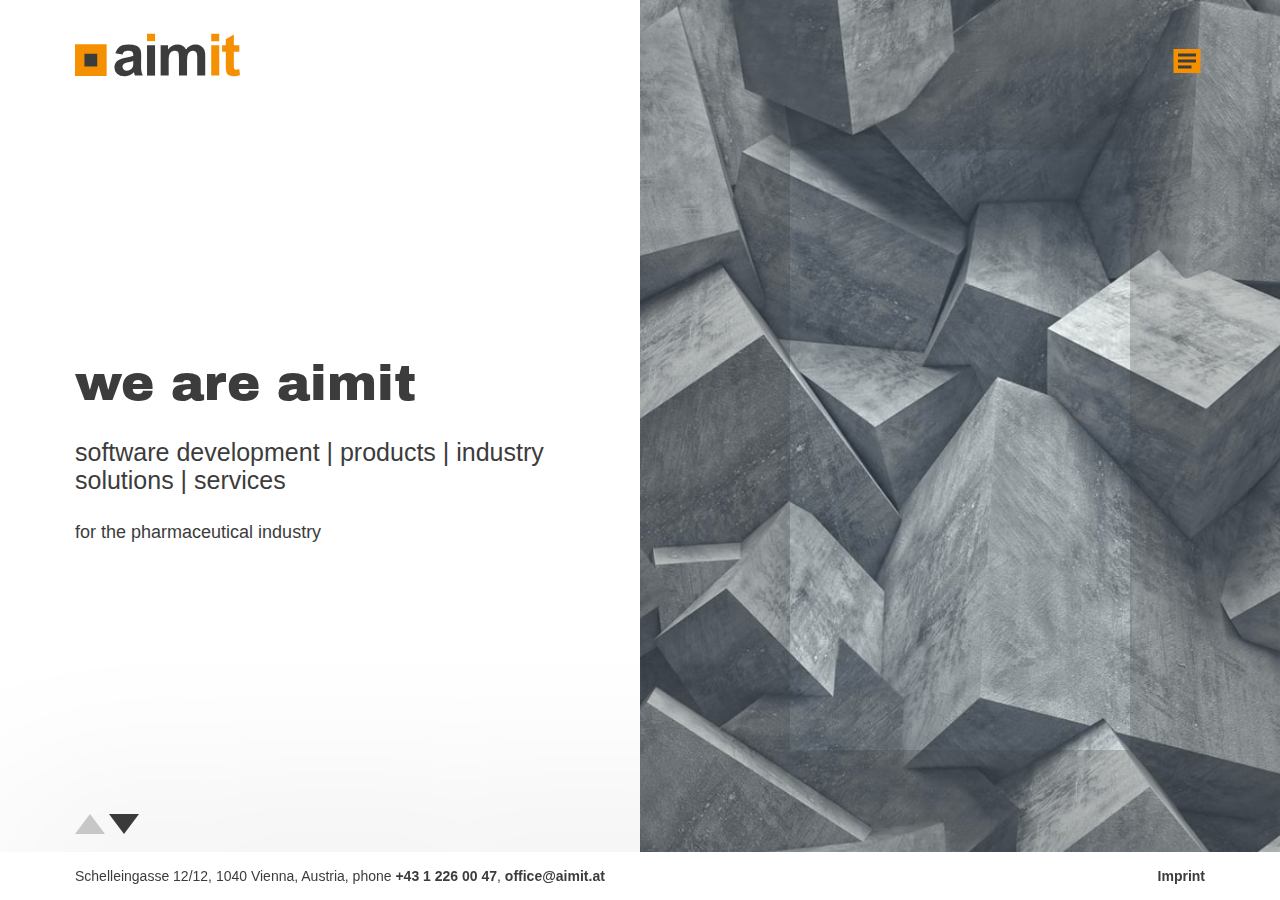
==== commit b11d5247: "img_change" ====
--- a/index.html
+++ b/index.html
@@ -47,7 +47,7 @@
 	            			</div>
 	            		</div>
 	            	</div>
-	            	<div class="spalte spalte-rechts bg-pos-bot" style="background-image: url('images/home/01.jpg')">
+	            	<div class="spalte spalte-rechts bg-pos-bot" style="background-image: url('images/home/01_e.jpg')">
 		            	<div class="valign">
 			            	<div class="valign-inner"></div>
 			            </div>
@@ -63,7 +63,7 @@
 							</div>
 						</div>
 					</div>
-					<div class="spalte spalte-rechts" style="background-image: url('images/home/02.jpg')">
+					<div class="spalte spalte-rechts" style="background-image: url('images/home/02_e.jpg')">
 						<div class="valign">
 							<div class="valign-inner"></div>
 						</div>
@@ -79,7 +79,7 @@
 	        				</div>
 						</div>
 	    			</div>
-					<div class="spalte spalte-rechts" style="background-image: url('images/home/03.jpg')">
+					<div class="spalte spalte-rechts" style="background-image: url('images/home/03_e.jpg')">
 						<div class="valign">
 							<div class="valign-inner"></div>
 						</div>
@@ -95,7 +95,7 @@
 	        				</div>
 	        			</div>
 	        		</div>
-					<div class="spalte spalte-rechts" style="background-image: url('images/home/04.jpg')">
+					<div class="spalte spalte-rechts" style="background-image: url('images/home/04_e.jpg')">
 						<div class="valign">
 							<div class="valign-inner"></div>
 						</div>
@@ -115,7 +115,7 @@
 	        				</div>
 	        			</div>
 	        		</div>
-					<div class="spalte spalte-rechts" style="background-image: url('images/home/05.jpg')">
+					<div class="spalte spalte-rechts" style="background-image: url('images/home/01.jpg')">
 						<div class="valign">
 							<div class="valign-inner"></div>
 						</div>
@@ -131,7 +131,7 @@
 	        				</div>
 	        			</div>
 	        		</div>
-					<div class="spalte spalte-rechts" style="background-image: url('images/home/06.jpg')">
+					<div class="spalte spalte-rechts" style="background-image: url('images/home/06_e.jpg')">
 						<div class="valign">
 							<div class="valign-inner"></div>
 						</div>
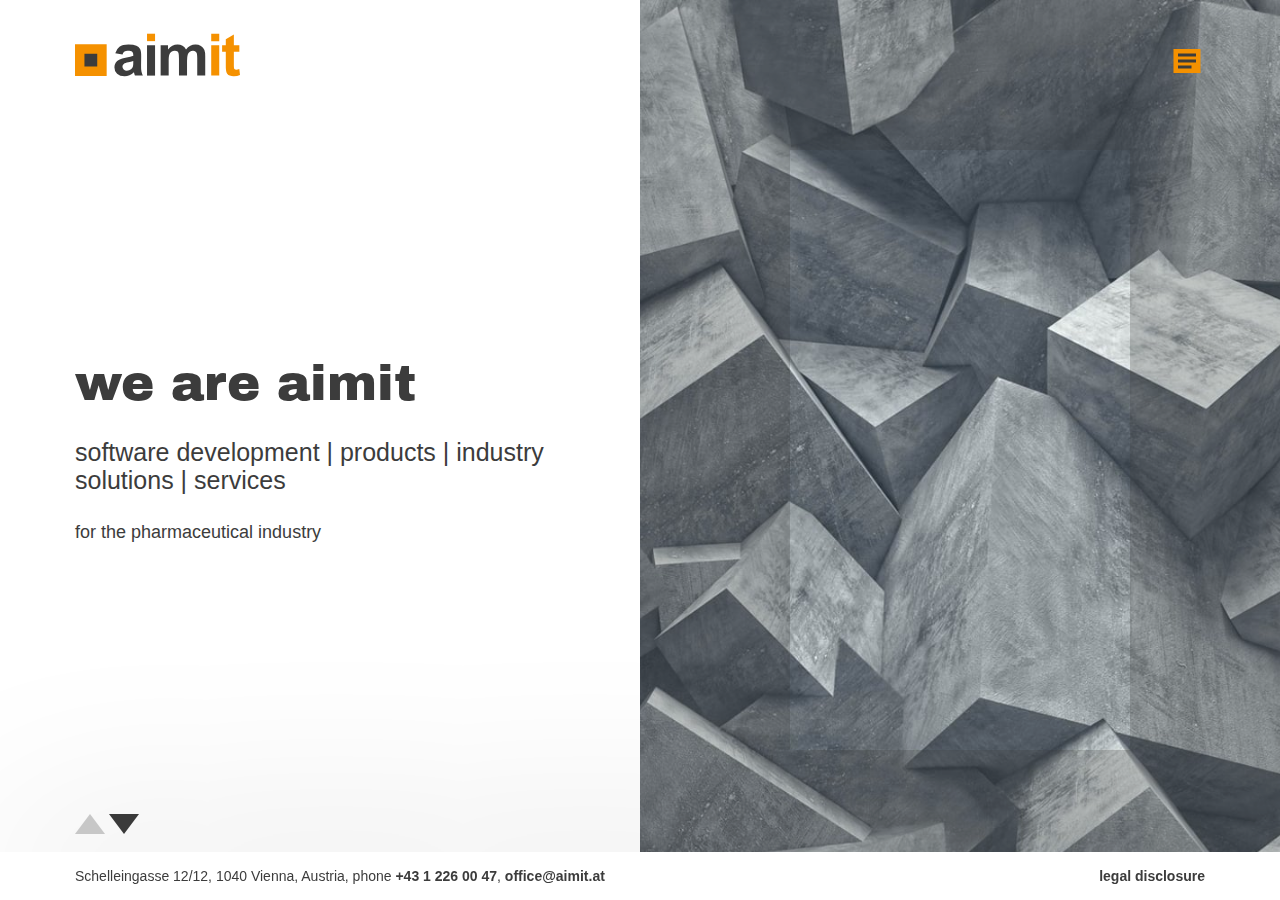
==== commit d54b4e5d: "legal_disclosure" ====
--- a/index.html
+++ b/index.html
@@ -31,8 +31,7 @@
 			<div class="nav">
 				<ul>
 					<li class="current-menu-item"><a href="./">home</a></li>
-					<li><a href="subpage.html">subpage</a></li>
-					<li><a href="subpage-headerbild.html">subpage with header</a></li>
+					<li><a href="contact.html">contact</a></li>
 				</ul>
 			</div>
 
@@ -157,7 +156,7 @@
 	        				</div>
 	        			</div>
 	        		</div>
-					<div class="spalte spalte-rechts" style="background-image: url('images/home/07.jpg')">
+					<div class="spalte spalte-rechts" style="background-image: url('images/home/07_e.jpg')">
 						<div class="valign">
 							<div class="valign-inner"></div>
 						</div>
@@ -208,7 +207,7 @@
 					<span>Schelleingasse 12/12, 1040 Vienna, Austria, <br class="visible-xs">phone <a href="tel:+4312260047">+43 1 226 00 47</a>, <a href="mailto:office@aimit.at">office@aimit.at</a></span>
 				</div>
 				<div class="footer-rechts">
-					<a href="imprint.html" data-lightbox="#imprint" class="lightbox-trigger">Imprint</a>
+					<a href="imprint.html" data-lightbox="#imprint" class="lightbox-trigger">legal disclosure</a>
 				</div>
 			</footer>
 
@@ -218,37 +217,37 @@
 				    <a href="#" class="lightbox-close lightbox-close-trigger"><span>close</span></a>
 				    <div class="row">
 					    <div class="col-md-10 col-md-offset-1 text-center">
-						<h2>Imprint</h2>
-
-						<h4>Responsible for content</h4>
-						<p>Aistleitner Markus Informationstechnologie GmbH<br>
-						Schelleingasse 12/12, 1040 Vienna, Austria<br>
-						phone: <a href="tel:+4312260047">+43 1 226 00 47</a><br>
-						mail: <a href="mailto:office@aimit.at">office@aimit.at</a></p>
-
-						<p>Unternehmensgegenstand: XXX<br>
-						UID Nr.: ATUXXX<br>
-						Geschäftsführung: XXX<br>
-						Kammer: XXX<br>
-						Aufsichtsbehörde: XXX</p>
+						<h2>legal disclosure</h2>
+
+						<h4>responsible for content</h4> <br><br>
+						<p>aimit gmbh <br>
+							Aistleitner Markus Informationstechnologie GmbH<br>
+						</p>
+						<p>
+							head office <br>
+							Schelleingasse 12/12, 1040 Vienna, Austria<br>
+						</p>
+						<p>
+							office <br>
+							10/10 Waaggasse, 1040 Vienna, Austria<br>
+							phone: <a href="tel:+4312260047">+43 1 226 00 47</a><br>
+							mail: <a href="mailto:office@aimit.at">office@aimit.at</a><br>
+							url: <a href="www.aimit.at">www.aimit.at</a>
+						</p>
+						
+
+						<p>VAT ID No: ATU65289715<br>
+						Commercial register: Commercial Court Vienna<br>
+						Commercial register No: FN 336057b<br>
+						Managing Director: Markus Aistleitner<br>
+						Type: Services in the automatically data processing and information technology <br>
+						IBAN: AT421919000000260869 <br>
+						BIC/SWIFT-Code:BSSWATWW
+						</p>
 
 						<h4>Design and development</h4>
 						<p><a href="https://semu-design.at" target="_blank">SEMU-Design</a></p>
 
-						<h4>Inhalt des Onlineangebotes</h4>
-						<p>Der Autor übernimmt keinerlei Gewähr für die Aktualität, Korrektheit, Vollständigkeit oder Qualität der bereitgestellten Informationen. Haftungsansprüche gegen den Autor, welche sich auf Schäden materieller oder ideeller Art beziehen, die durch die Nutzung oder Nichtnutzung der dargebotenen Informationen bzw. durch die Nutzung fehlerhafter und unvollständiger Informationen verursacht wurden, sind grundsätzlich ausgeschlossen, sofern seitens des Autors kein nachweislich vorsätzliches oder grob fahrlässiges Verschulden vorliegt. Alle Angebote sind freibleibend und unverbindlich. Der Autor behält es sich ausdrücklich vor, Teile der Seiten oder das gesamte Angebot ohne gesonderte Ankündigung zu verändern, zu ergänzen, zu löschen oder die Veröffentlichung zeitweise oder endgültig einzustellen.</p>
-
-						<h4>Inhalte</h4>
-						<p>Die Verwendung, Veränderung und Vervielfältigung von Inhalten (Texte, Bilder etc.) der Website ist ausdrücklich verboten.</p>
-
-						<h4>Verweise und Links</h4>
-						<p>Bei direkten oder indirekten Verweisen auf fremde Internetseiten (Links), die außerhalb des Verantwortungsbereiches des Autors liegen, würde eine Haftungsverpflichtung ausschließlich in dem Fall in Kraft treten, in dem der Autor von den Inhalten Kenntnis hat und es ihm technisch möglich und zumutbar wäre, die Nutzung im Falle rechtswidriger Inhalte zu verhindern. Der Autor erklärt hiermit ausdrücklich, dass zum Zeitpunkt der Linksetzung keine illegalen Inhalte auf den zu verlinkenden Seiten erkennbar waren. Auf die aktuelle und zukünftige Gestaltung, die Inhalte oder die Urheberschaft der gelinkten/verknüpften Seiten hat der Autor keinerlei Einfluss. Deshalb distanziert er sich hiermit ausdrücklich von allen Inhalten aller gelinkten/verknüpften Seiten, die nach der Linksetzung verändert wurden. Diese Feststellung gilt für alle innerhalb des eigenen Internetangebotes gesetzten Links und Verweise sowie für Fremdeinträge in vom Autor eingerichteten Gästebüchern, Diskussionsforen und Mailinglisten. Für illegale, fehlerhafte oder unvollständige Inhalte und insbesondere für Schäden, die aus der Nutzung oder Nichtnutzung solcherart dargebotener Informationen entstehen, haftet allein der Anbieter der Seite, auf welche verwiesen wurde, nicht derjenige, der über Links auf die jeweilige Veröffentlichung lediglich verweist.</p>
-
-						<h4>Urheber- und Kennzeichenrecht</h4>
-						<p>Der Autor ist bestrebt, in allen Publikationen die Urheberrechte der verwendeten Grafiken, Tondokumente, Videosequenzen und Texte zu beachten, von ihm selbst erstellte Grafiken, Tondokumente, Videosequenzen und Texte zu nutzen oder auf lizenzfreie Grafiken, Tondokumente, Videosequenzen und Texte zurückzugreifen. Alle innerhalb des Internetangebotes genannten und ggf. durch Dritte geschützten Marken- und Warenzeichen unterliegen uneingeschränkt den Bestimmungen des jeweils gültigen Kennzeichenrechts und den Besitzrechten der jeweiligen eingetragenen Eigentümer. Allein aufgrund der bloßen Nennung ist nicht der Schluss zu ziehen, dass Markenzeichen nicht durch Rechte Dritter geschützt sind! Das Copyright für veröffentlichte, vom Autor selbst erstellte Objekte bleibt allein beim Autor der Seiten. Eine Vervielfältigung oder Verwendung solcher Grafiken, Tondokumente, Videosequenzen und Texte in anderen elektronischen oder gedruckten Publikationen ist ohne ausdrückliche Zustimmung des Autors nicht gestattet.</p>
-
-						<h4>Privacy policy</h4>
-						<p>Text goes here...</p>
 				    	</div>
 				    </div>
 				    <a href="#" class="lightbox-close lightbox-close-trigger"><span>close</span></a>
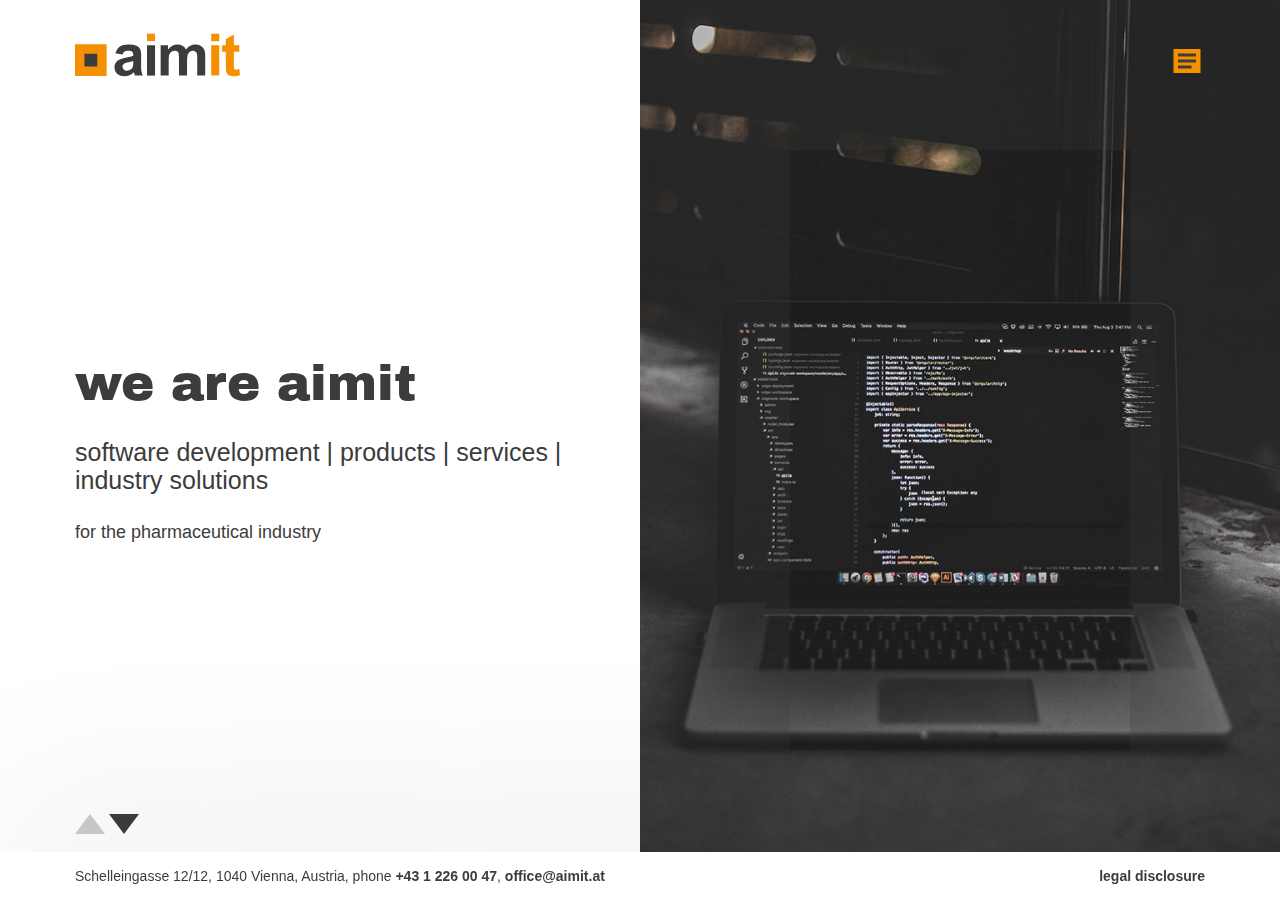
==== commit 62e9f48d: "new_pix" ====
--- a/index.html
+++ b/index.html
@@ -41,12 +41,12 @@
 						<div class="valign">
 							<div class="valign-inner">
 								<h2 class="big">we are aimit</h2>
-								<div class="subtitel">software development | products | industry solutions | services</div>
+								<div class="subtitel">software development | products | services | industry solutions</div>
 								<p>for the pharmaceutical industry</p>
 	            			</div>
 	            		</div>
 	            	</div>
-	            	<div class="spalte spalte-rechts bg-pos-bot" style="background-image: url('images/home/01_e.jpg')">
+	            	<div class="spalte spalte-rechts bg-pos-bot" style="background-image: url('images/home/01.jpg')">
 		            	<div class="valign">
 			            	<div class="valign-inner"></div>
 			            </div>
@@ -58,11 +58,11 @@
 						<div class="valign">
 							<div class="valign-inner">
 								<h2>what we do</h2>
-								<p>We cover the whole application lifecycle. From analyzing the need together with our customers, designing the architecture to implementing the most suitable solution in line with our quality standards.</p>
+								<p>We cover the whole application lifecycle. From analyzing the need together with our customers, designing the  architecture to implementing the most suitable solution in line with our quality standards.</p>
 							</div>
 						</div>
 					</div>
-					<div class="spalte spalte-rechts" style="background-image: url('images/home/02_e.jpg')">
+					<div class="spalte spalte-rechts" style="background-image: url('images/home/02_02.jpg')">
 						<div class="valign">
 							<div class="valign-inner"></div>
 						</div>
@@ -78,7 +78,7 @@
 	        				</div>
 						</div>
 	    			</div>
-					<div class="spalte spalte-rechts" style="background-image: url('images/home/03_e.jpg')">
+					<div class="spalte spalte-rechts" style="background-image: url('images/home/03_01.jpg')">
 						<div class="valign">
 							<div class="valign-inner"></div>
 						</div>
@@ -89,12 +89,12 @@
 					<div class="spalte spalte-links">
 						<div class="valign">
 							<div class="valign-inner">
-								<h2>competence and experience</h2>
-								<p>Several Java-based software and programming platforms are combined, developed and adapted in order to reach optimal results in meeting any challenge brought to us by our clients.</p>
-	        				</div>
-	        			</div>
-	        		</div>
-					<div class="spalte spalte-rechts" style="background-image: url('images/home/04_e.jpg')">
+								<h2>focus</h2>
+								<p>we have devoted ourselves to supplying the pharma industry.</p>
+	        				</div>
+	        			</div>
+	        		</div>
+					<div class="spalte spalte-rechts" style="background-image: url('images/home/04_01.jpg')">
 						<div class="valign">
 							<div class="valign-inner"></div>
 						</div>
@@ -107,42 +107,25 @@
 							<div class="valign-inner">
 								<h2>aimit solutions</h2>
 								<ul>
-									<li>stable and flexible</li>
+									<li>accelerate data management &#38; collaboration</li>
+									<li>stable &#38; flexible</li>
 									<li>tailor-made and generic</li>
-									<li>we developed more than forty industry solutions for over 1000 users in scientific niche areas.</li>
 								</ul>
 	        				</div>
 	        			</div>
 	        		</div>
-					<div class="spalte spalte-rechts" style="background-image: url('images/home/01.jpg')">
-						<div class="valign">
-							<div class="valign-inner"></div>
-						</div>
-					</div>
-				</section>
-
-				<section class="section">
-					<div class="spalte spalte-links">
-						<div class="valign">
-							<div class="valign-inner">
-								<h2>values</h2>
-								<p>We treat each other with respect. We believe that optimal conditions for our team result in optimal solutions for our clients. Little fluctuation allows us to offer sustainable solutions and a long-term partnership with our customers.</p>
-	        				</div>
-	        			</div>
-	        		</div>
-					<div class="spalte spalte-rechts" style="background-image: url('images/home/06_e.jpg')">
-						<div class="valign">
-							<div class="valign-inner"></div>
-						</div>
-					</div>
-				</section>
-
-				<section class="section">
-					<div class="spalte spalte-links">
-						<div class="valign">
-							<div class="valign-inner">
-								<h2>focus</h2>
-								<p>our business solutions focus on the pharma research landscape</p>
+					<div class="spalte spalte-rechts" style="background-image: url('images/home/05_01.jpg')">
+						<div class="valign">
+							<div class="valign-inner"></div>
+						</div>
+					</div>
+				</section>
+				
+				<section class="section">
+					<div class="spalte spalte-links">
+						<div class="valign">
+							<div class="valign-inner">
+								<h2>solutions for pharma research landscape</h2>
 								<ul class="list-inline">
 									<li>screening</li>
 									<li>pk analysis</li>
@@ -156,45 +139,32 @@
 	        				</div>
 	        			</div>
 	        		</div>
-					<div class="spalte spalte-rechts" style="background-image: url('images/home/07_e.jpg')">
-						<div class="valign">
-							<div class="valign-inner"></div>
-						</div>
-					</div>
-				</section>
-
-				<section class="section">
-					<div class="spalte spalte-fullwidth">
-						<div class="valign">
-							<div class="valign-inner">
-								<h2>our clients say...</h2>
-
-								<div class="swiper-container">
-									<div class="swiper-wrapper">
-										<div class="swiper-slide">
-											<p class="quote">"The medicinal chemistry ideation tool developed by aimit has transformed our compound design process for the better. It has allowed medicinal chemists to perform high-quality 2D and 3D compound design, then to discuss and further improve their ideas through collaboration with colleagues. aimit have developed the tool in a responsive and highly agile fashion through their expertise and excellent teamwork with internal employees."</p>
-											<p><small>Chris S., Chemistry Department Vienna</small></p>
-										</div>
-										<div class="swiper-slide">
-											<p class="quote">"aimit's team has proven to be a stable and reliable partner for software development for over more than a decade. Their excellent IT expertise, commitment to their projects, and outstanding know-how of our research processes has enabled them to deliver products that have improved the efficiency and quality of our work. Their approach towards delivering solutions to the identified gaps/problems at hand has made collaboration easy."</p>
-											<p><small>Ingelheim<br>
-												Project: in vitro solution<br>
-												Jens Quant, Head of Discovery ADME at Boehringer</small></p>
-										</div>
-										<div class="swiper-slide">
-											<p class="quote">"aimit's team has a solid understanding of our business processes and creates great ideas for providing the right software solutions. Its team members are committed to keeping the promises they made. Therefore our projects have been successfully finished in time, budget and scope. They have a good reputation in the research departments, too. In short: I wish there were more external partners like aimit..."</p>
-											<p><small>Karl-Heinz Pfeifer, Head of IT RDM Assay Execution at Boehringer Ingelheim </small></p>
-										</div>
-									</div>
-								</div>
-								<div class="swiper-nav">
-									<a href="#" class="swiper-prev prev"><span>previous</span></a>
-									<a href="#" class="swiper-next next"><span>next</span></a>
-								</div>
-	        				</div>
-	        			</div>
-	        		</div>
-				</section>
+					<div class="spalte spalte-rechts" style="background-image: url('images/home/06_02.jpg')">
+						<div class="valign">
+							<div class="valign-inner"></div>
+						</div>
+					</div>
+				</section>
+
+				<section class="section">
+					<div class="spalte spalte-links">
+						<div class="valign">
+							<div class="valign-inner">
+								<h2>values</h2>
+								<p>We believe in expertise and consistency.<br>
+								We treat each other with respect.<br>
+								Little fluctuation allows us to offer sustainable solutions and a long-term and sustainable partnership with our customers based on trust and commitment.
+								</p>
+	        				</div>
+	        			</div>
+	        		</div>
+					<div class="spalte spalte-rechts" style="background-image: url('images/home/07_01.jpg')">
+						<div class="valign">
+							<div class="valign-inner"></div>
+						</div>
+					</div>
+				</section>
+
 
 				<div class="split-nav">
 					<a href="#" class="prev"><span>previous</span></a>
